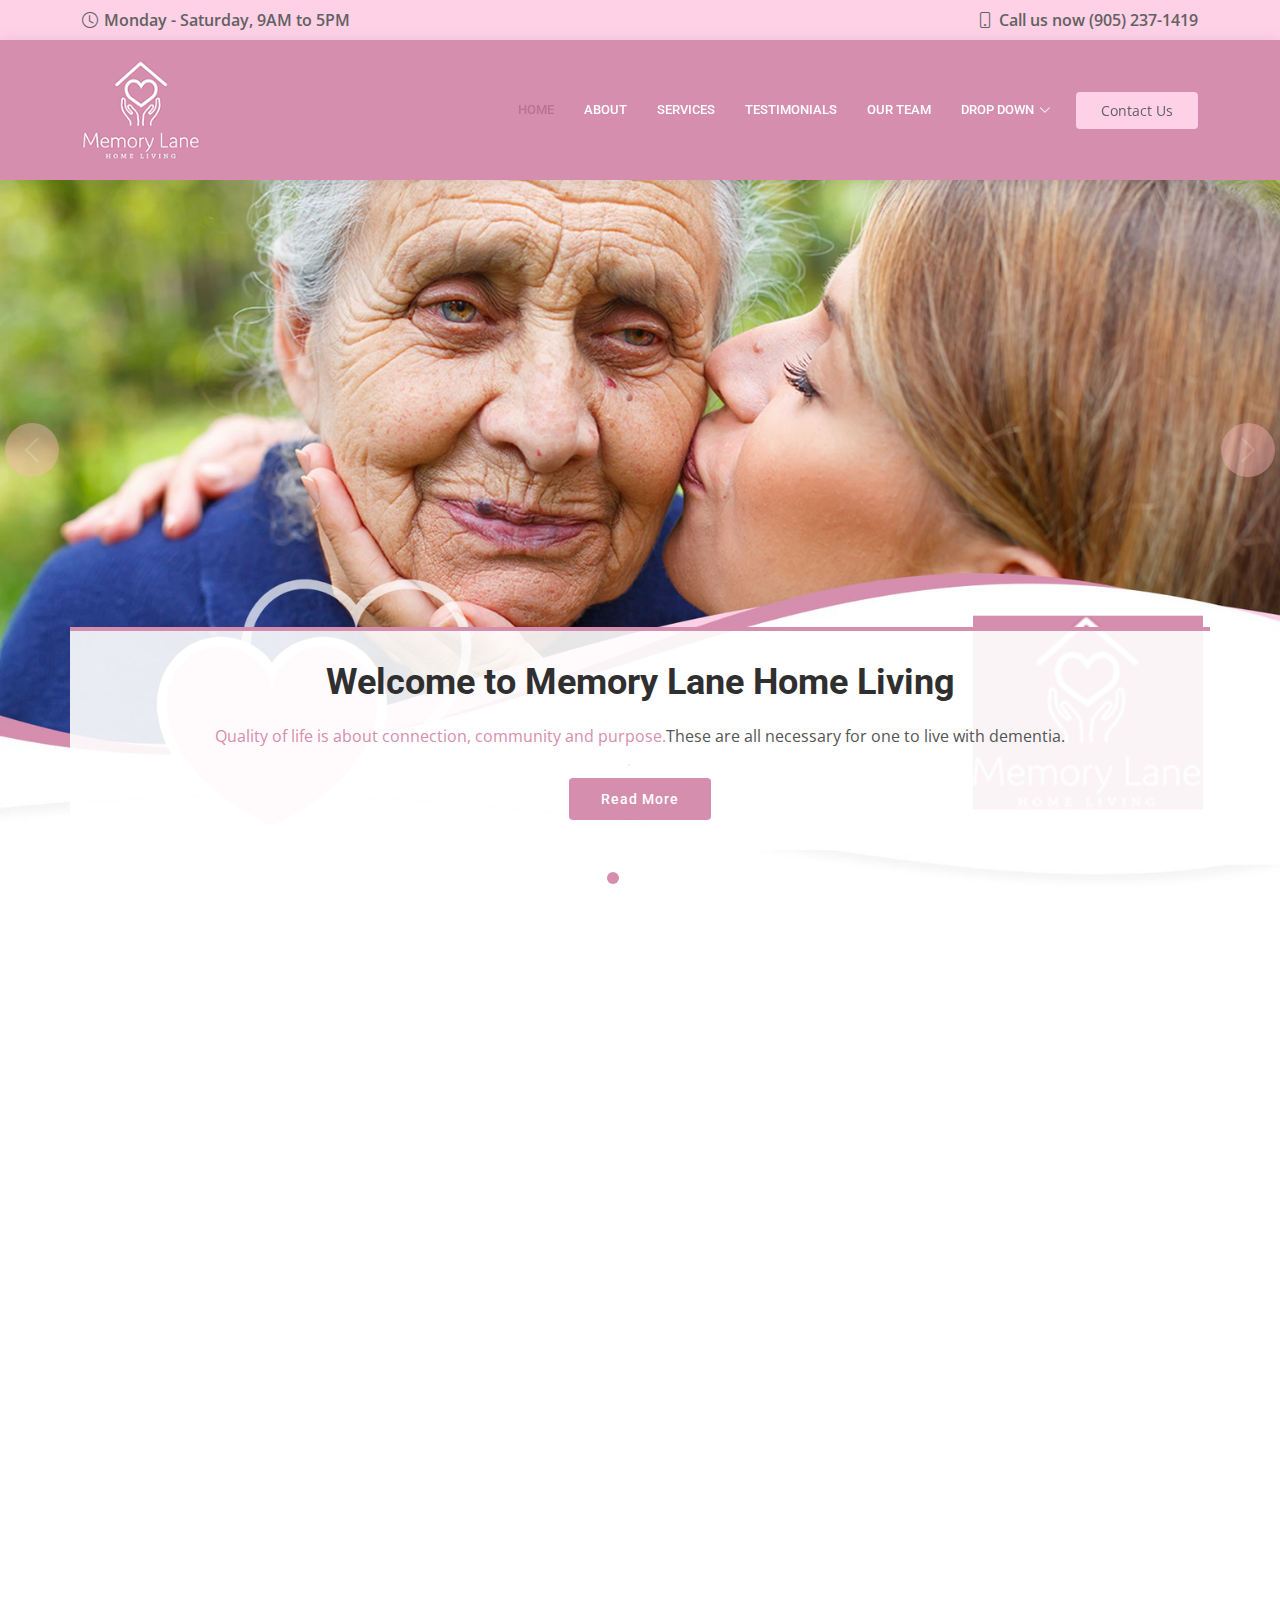
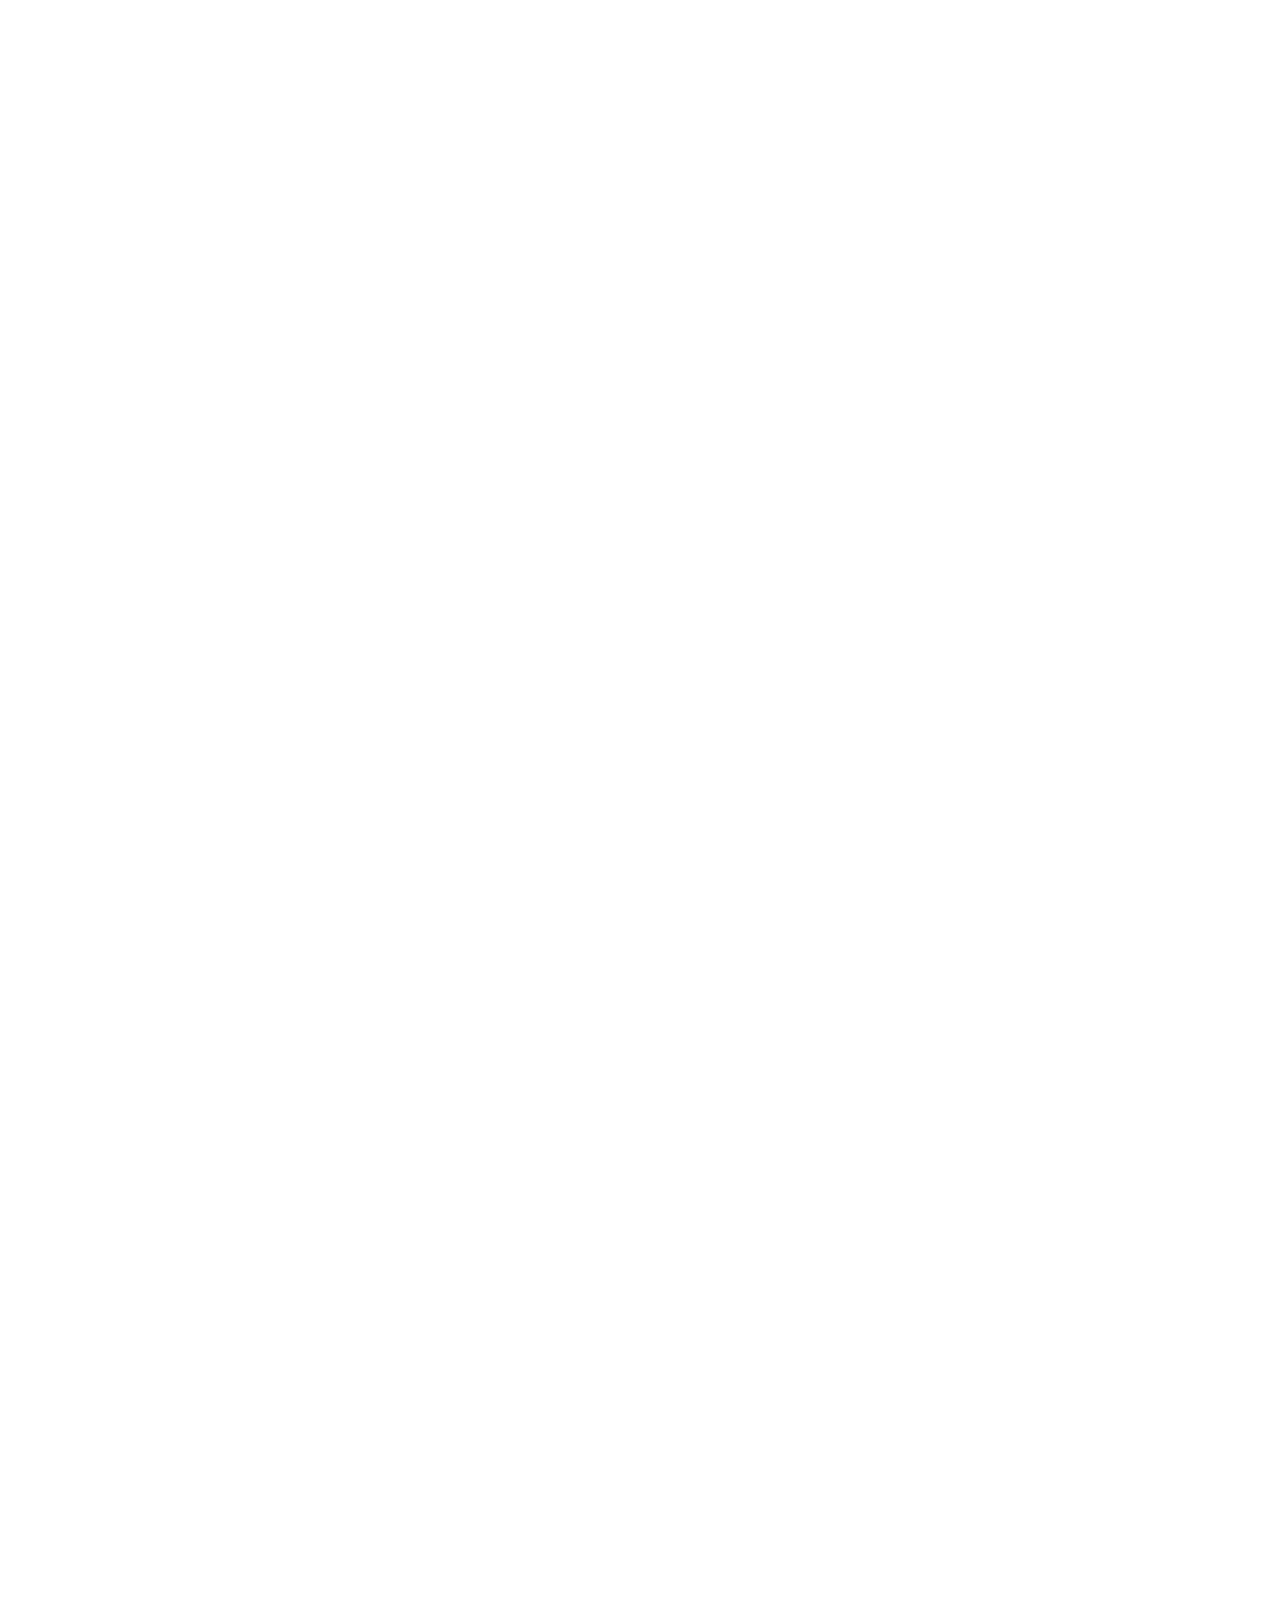
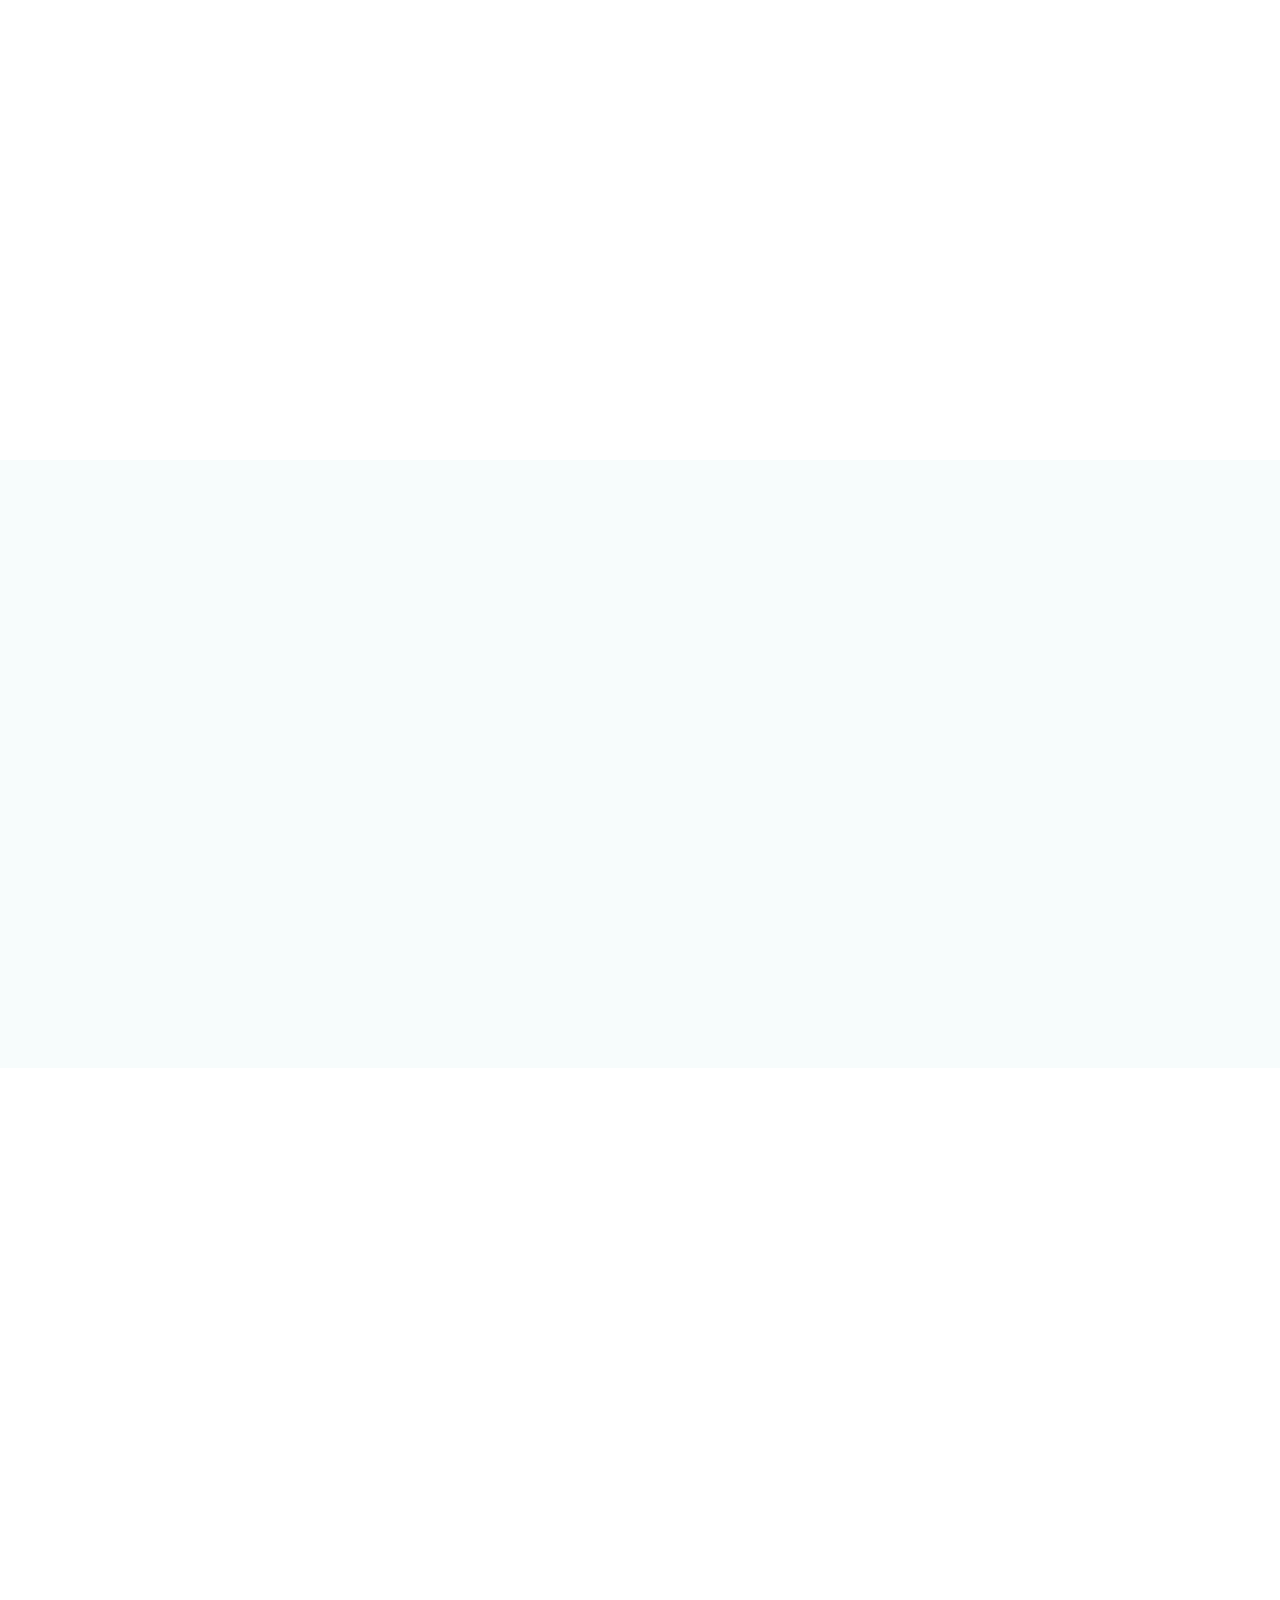
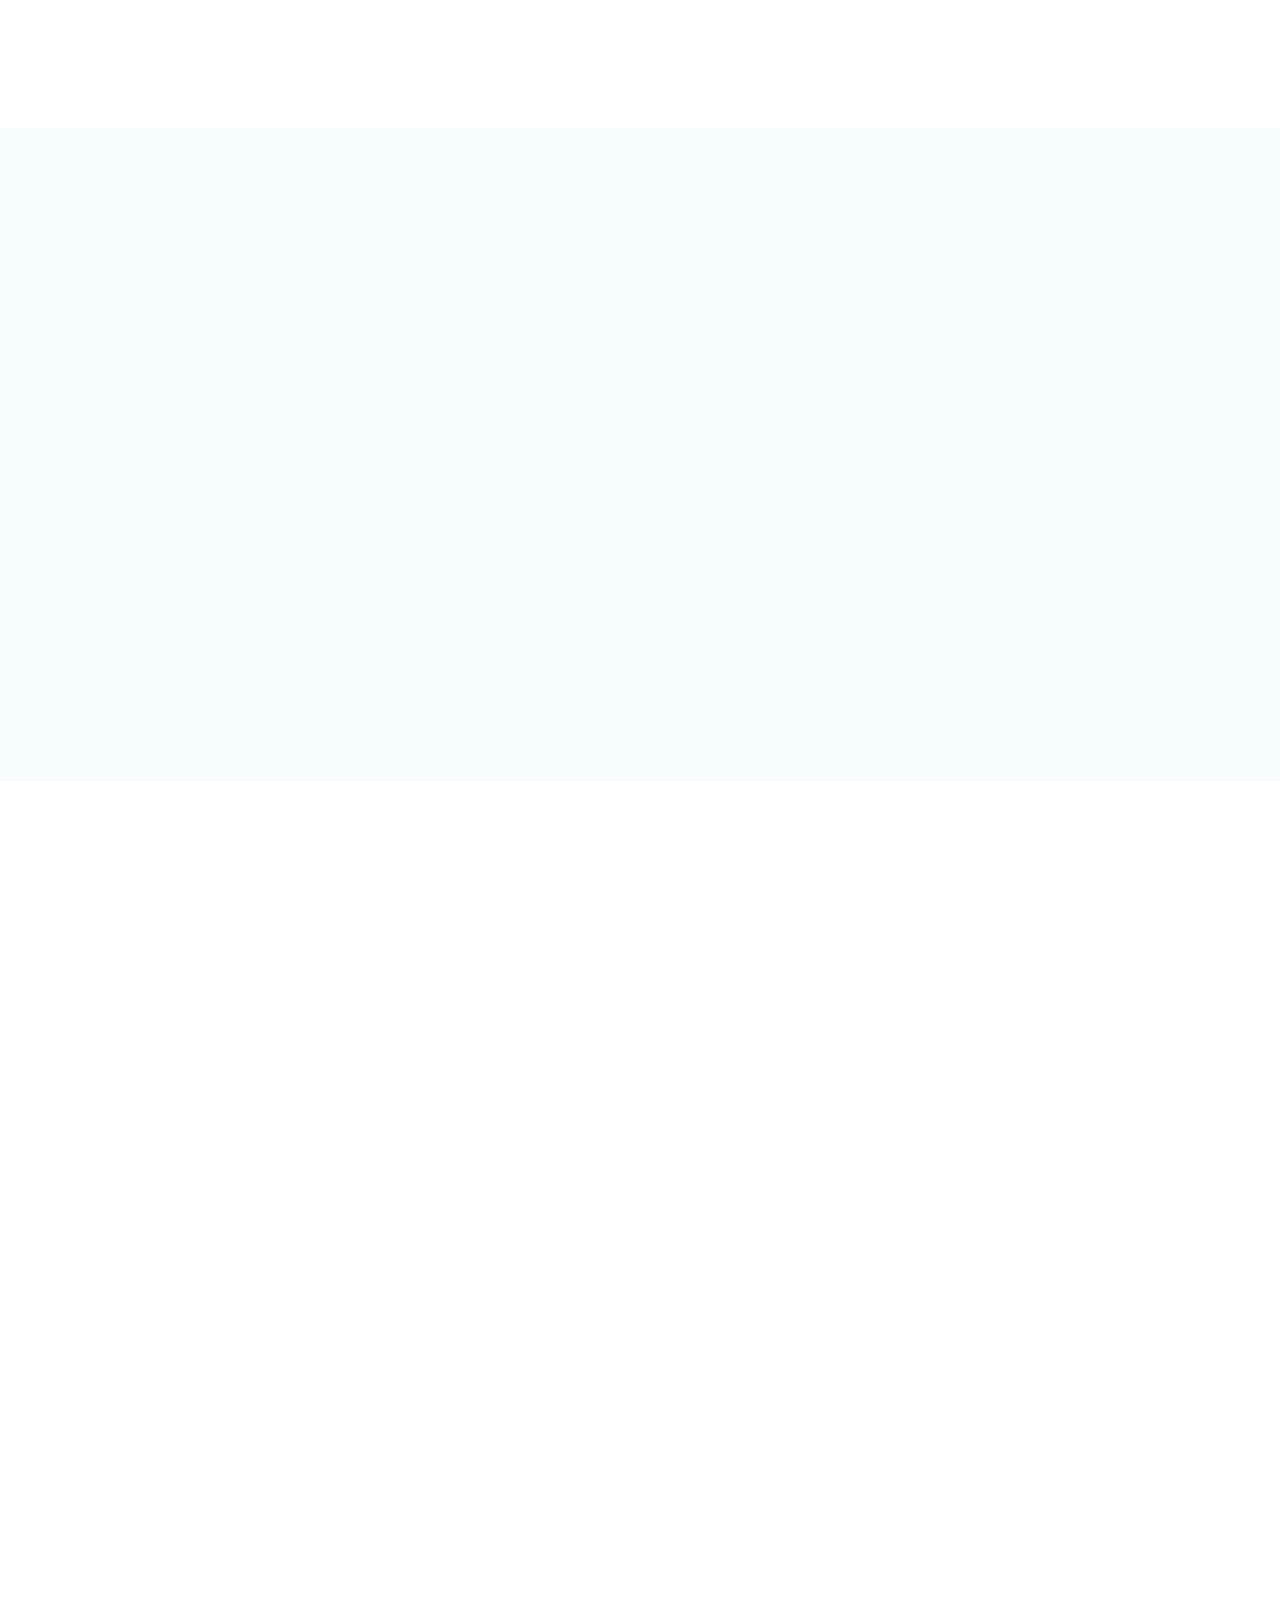
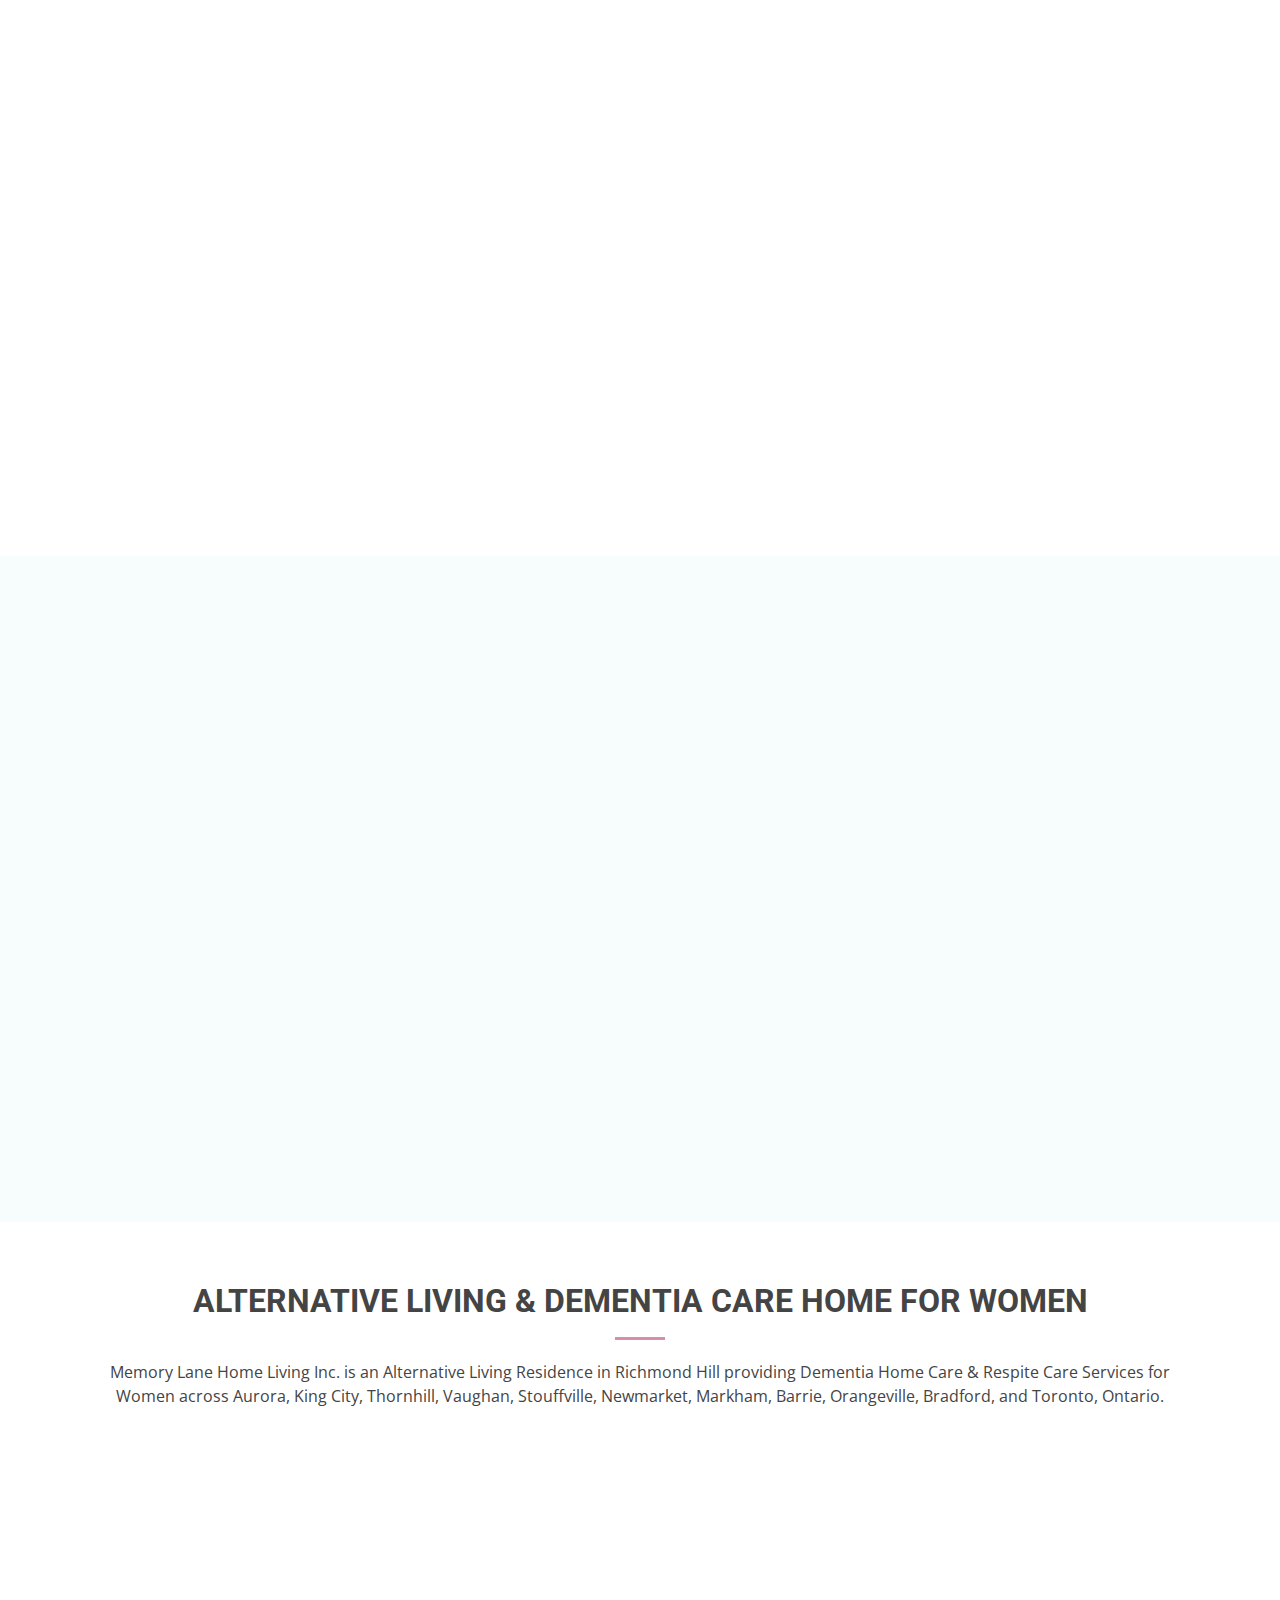
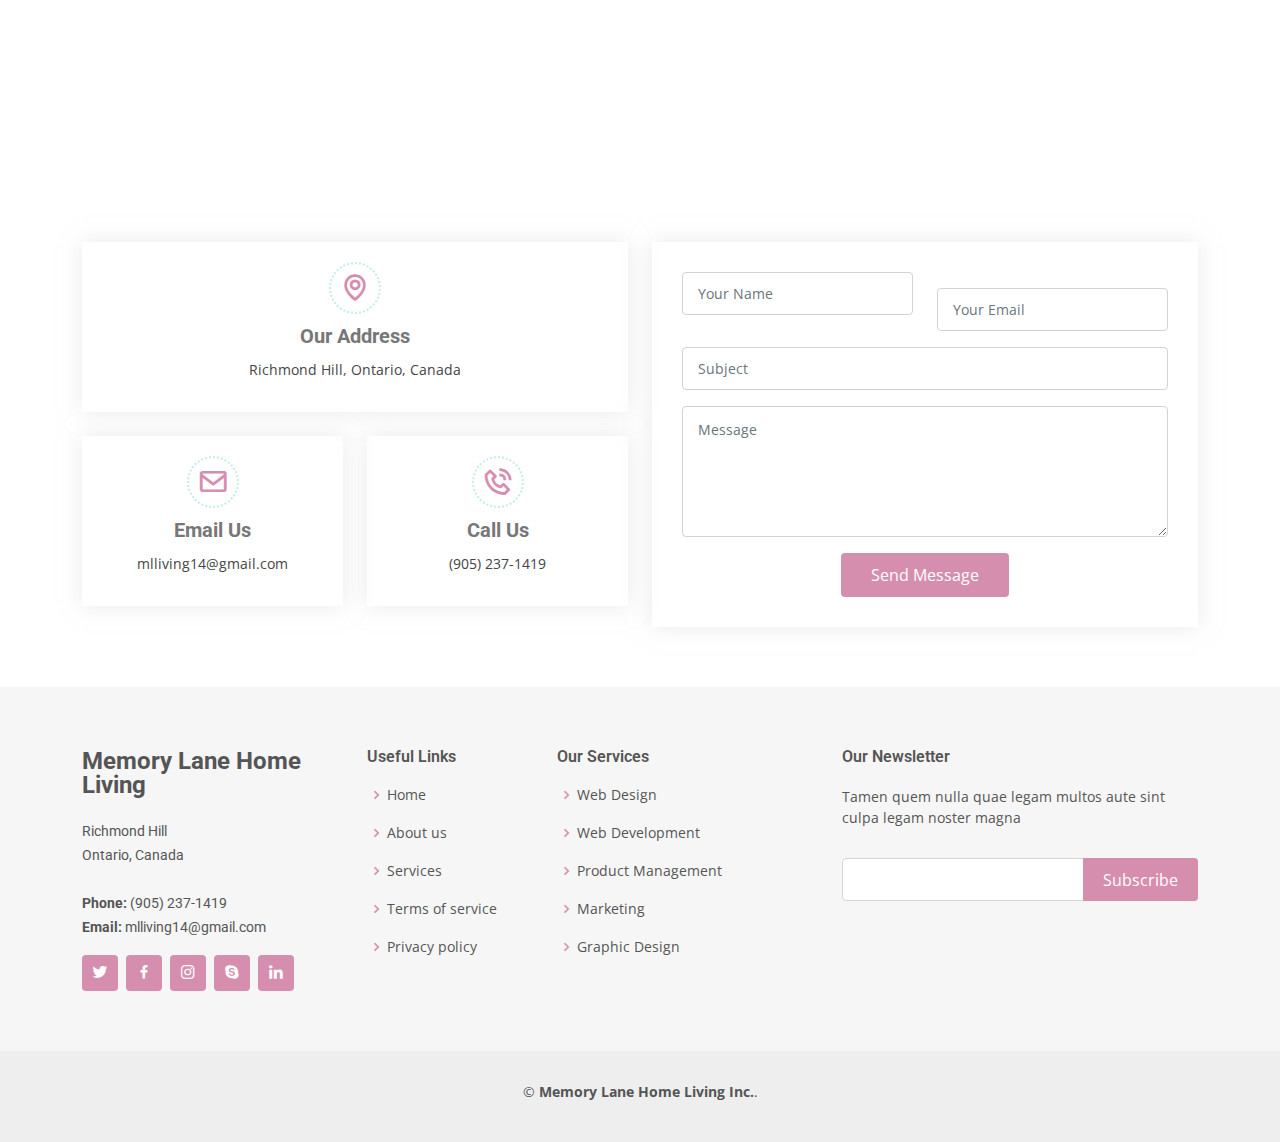
==== index.html @ 350be443 "first commit" ====
<!DOCTYPE html>
<html lang="en">

<head>
  <meta charset="utf-8">
  <meta content="width=device-width, initial-scale=1.0" name="viewport">

  <title>Memory Lane Home Living Inc. | Dementia Care Home Richmond Hill ON</title>
  <meta content="" name="description">
  <meta content="" name="keywords">

  <!-- Favicons -->
  <link href="assets/img/favicon.png" rel="icon">
  <link href="assets/img/apple-touch-icon.png" rel="apple-touch-icon">

  <!-- Google Fonts -->
  <link href="https://fonts.googleapis.com/css?family=Open+Sans:300,300i,400,400i,600,600i,700,700i|Roboto:300,300i,400,400i,500,500i,600,600i,700,700i|Poppins:300,300i,400,400i,500,500i,600,600i,700,700i" rel="stylesheet">

  <!-- Vendor CSS Files -->
  <link href="assets/vendor/fontawesome-free/css/all.min.css" rel="stylesheet">
  <link href="assets/vendor/animate.css/animate.min.css" rel="stylesheet">
  <link href="assets/vendor/aos/aos.css" rel="stylesheet">
  <link href="assets/vendor/bootstrap/css/bootstrap.min.css" rel="stylesheet">
  <link href="assets/vendor/bootstrap-icons/bootstrap-icons.css" rel="stylesheet">
  <link href="assets/vendor/boxicons/css/boxicons.min.css" rel="stylesheet">
  <link href="assets/vendor/glightbox/css/glightbox.min.css" rel="stylesheet">
  <link href="assets/vendor/swiper/swiper-bundle.min.css" rel="stylesheet">

  <!-- Template Main CSS File -->
  <link href="assets/css/style.css" rel="stylesheet">

</head>

<body>

  <!-- ======= Top Bar ======= -->
  <div id="topbar" class="d-flex align-items-center fixed-top">
    <div class="container d-flex align-items-center justify-content-center justify-content-md-between">
      <div class="align-items-center d-none d-md-flex">
        <i class="bi bi-clock"></i> Monday - Saturday, 9AM to 5PM
      </div>
      <div class="d-flex align-items-center">
        <i class="bi bi-phone"></i> Call us now (905) 237-1419
      </div>
    </div>
  </div>

  <!-- ======= Header ======= -->
  <header id="header" class="fixed-top">
    <div class="container d-flex align-items-center">

      <a href="index.html" class="logo me-auto"><img src="assets/img/logo.png" alt=""></a>
      <!-- Uncomment below if you prefer to use an image logo -->
      <!-- <h1 class="logo me-auto"><a href="index.html">Medicio</a></h1> -->

      <nav id="navbar" class="navbar order-last order-lg-0">
        <ul>
          <li><a class="nav-link scrollto " href="#hero">Home</a></li>
          <li><a class="nav-link scrollto" href="#about">About</a></li>
          <li><a class="nav-link scrollto" href="#services">Services</a></li>
          <li><a class="nav-link scrollto" href="#testimonials">Testimonials</a></li>
          <li><a class="nav-link scrollto" href="#team">Our Team</a></li>
          <li class="dropdown"><a href="#"><span>Drop Down</span> <i class="bi bi-chevron-down"></i></a>
            <ul>
              <li><a href="#">Drop Down 1</a></li>
              <li class="dropdown"><a href="#"><span>Deep Drop Down</span> <i class="bi bi-chevron-right"></i></a>
                <ul>
                  <li><a href="#">Deep Drop Down 1</a></li>
                  <li><a href="#">Deep Drop Down 2</a></li>
                  <li><a href="#">Deep Drop Down 3</a></li>
                  <li><a href="#">Deep Drop Down 4</a></li>
                  <li><a href="#">Deep Drop Down 5</a></li>
                </ul>
              </li>
              <li><a href="#">Drop Down 2</a></li>
              <li><a href="#">Drop Down 3</a></li>
              <li><a href="#">Drop Down 4</a></li>
            </ul>
          </li>
          <!-- <li><a class="nav-link scrollto" href="#contact">Contact</a></li> -->
        </ul>
        <i class="bi bi-list mobile-nav-toggle"></i>
      </nav><!-- .navbar -->

      <a href="#appointment" class="appointment-btn scrollto"><span class="d-none d-md-inline">Contact</span> Us</a>

    </div>
  </header><!-- End Header -->

  <!-- ======= Hero Section ======= -->
  <section id="hero">
    <div id="heroCarousel" data-bs-interval="5000" class="carousel slide carousel-fade" data-bs-ride="carousel">

      <ol class="carousel-indicators" id="hero-carousel-indicators"></ol>

      <div class="carousel-inner" role="listbox">

        <!-- Slide 1 -->
        <div class="carousel-item active" style="background-image: url(assets/img/slide/slide-1.jpg)">
          <div class="container">
            <h2>Welcome to <span>Memory Lane Home Living</span></h2>
            <p><span style="color: #d68eae">Quality of life is about connection, community and purpose.</span>These are all necessary for one to live with dementia.</p>
            <a href="#about" class="btn-get-started scrollto">Read More</a>
          </div>
        </div>

        <!-- Slide 2 -->
        <div class="carousel-item" style="background-image: url(assets/img/slide/slide-2.jpg)">
          <div class="container">
            <h2>Living With Us</h2>
            <p>Memory Lane Home Living Inc. offers a unique home-like environment to individuals experiencing memory loss or other symptoms related to dementia. Co-residing in a cozy house located in downtown Richmond Hill, residents share in everyday activities and social supports. We normalize dementia throug our regular outings in the community.</p>
            <a href="#about" class="btn-get-started scrollto">Read More</a>
          </div>
        </div>

        <!-- Slide 3 -->
        <div class="carousel-item" style="background-image: url(assets/img/slide/slide-3.jpg)">
          <div class="container">
            <h2>Day Program</h2>
            <p>We offer a half day program at our house in York Region, for women who want to engage with other women in need of Memory Care. Join our <span style="font-style: italic">Community Connection</span> program for social activities, lunch and more. This is a <span style="font-weight: bold">cost-effective</span> alternative to home care; as one of our clients shared, "I leave here feeling uplifted from there afternoon I spend with others."</p>
            <a href="#about" class="btn-get-started scrollto">Read More</a>
          </div>
        </div>

        <!-- Slide 4 -->
        <div class="carousel-item" style="background-image: url(assets/img/slide/slide-4.jpg)">
          <div class="container">
            <h2>Overnight Respite Care</h2>
            <p>We offer overnight respite care for our day program clients, if needed. The connection we have with those who attend our program allows for a comfortable and seamless transition for an overnight or short term stay. Families and care partners find comfor in this familiar, safe and <span style="font-weight: bold">cost-effective</span> alternative.</p>
            <a href="#about" class="btn-get-started scrollto">Read More</a>
          </div>
        </div>

      </div>

      <a class="carousel-control-prev" href="#heroCarousel" role="button" data-bs-slide="prev">
        <span class="carousel-control-prev-icon bi bi-chevron-left" aria-hidden="true"></span>
      </a>

      <a class="carousel-control-next" href="#heroCarousel" role="button" data-bs-slide="next">
        <span class="carousel-control-next-icon bi bi-chevron-right" aria-hidden="true"></span>
      </a>

    </div>
  </section><!-- End Hero -->

  <main id="main">

    <!-- ======= Featured Services Section ======= -->
    <section id="featured-services" class="featured-services">
      <div class="container" data-aos="fade-up">

        <div class="row">
          <div class="col-md-6 col-lg-3 d-flex align-items-stretch mb-5 mb-lg-0">
            <div class="icon-box" data-aos="fade-up" data-aos-delay="100">
              <div class="icon"><i class="fas fa-heartbeat"></i></div>
              <h4 class="title"><a href="">Lorem Ipsum</a></h4>
              <p class="description">Voluptatum deleniti atque corrupti quos dolores et quas molestias excepturi</p>
            </div>
          </div>

          <div class="col-md-6 col-lg-3 d-flex align-items-stretch mb-5 mb-lg-0">
            <div class="icon-box" data-aos="fade-up" data-aos-delay="200">
              <div class="icon"><i class="fas fa-pills"></i></div>
              <h4 class="title"><a href="">Sed ut perspiciatis</a></h4>
              <p class="description">Duis aute irure dolor in reprehenderit in voluptate velit esse cillum dolore</p>
            </div>
          </div>

          <div class="col-md-6 col-lg-3 d-flex align-items-stretch mb-5 mb-lg-0">
            <div class="icon-box" data-aos="fade-up" data-aos-delay="300">
              <div class="icon"><i class="fas fa-thermometer"></i></div>
              <h4 class="title"><a href="">Magni Dolores</a></h4>
              <p class="description">Excepteur sint occaecat cupidatat non proident, sunt in culpa qui officia</p>
            </div>
          </div>

          <div class="col-md-6 col-lg-3 d-flex align-items-stretch mb-5 mb-lg-0">
            <div class="icon-box" data-aos="fade-up" data-aos-delay="400">
              <div class="icon"><i class="fas fa-dna"></i></div>
              <h4 class="title"><a href="">Nemo Enim</a></h4>
              <p class="description">At vero eos et accusamus et iusto odio dignissimos ducimus qui blanditiis</p>
            </div>
          </div>

        </div>

      </div>
    </section><!-- End Featured Services Section -->

    <!-- ======= Cta Section ======= -->
    <!-- <section id="cta" class="cta">
      <div class="container" data-aos="zoom-in">

        <div class="text-center">
          <h3>In an emergency? Need help now?</h3>
          <p> Duis aute irure dolor in reprehenderit in voluptate velit esse cillum dolore eu fugiat nulla pariatur. Excepteur sint occaecat cupidatat non proident, sunt in culpa qui officia deserunt mollit anim id est laborum.</p>
          <a class="cta-btn scrollto" href="#appointment">Contact Us</a>
        </div>

      </div>
    </section> -->
    <!-- End Cta Section -->

    <!-- ======= About Us Section ======= -->
    <section id="about" class="about">
      <div class="container" data-aos="fade-up">

        <div class="section-title">
          <h2>About Us</h2>
          <p>Magnam dolores commodi suscipit. Necessitatibus eius consequatur ex aliquid fuga eum quidem. Sit sint consectetur velit. Quisquam quos quisquam cupiditate. Et nemo qui impedit suscipit alias ea. Quia fugiat sit in iste officiis commodi quidem hic quas.</p>
        </div>

        <div class="row">
          <div class="col-lg-6" data-aos="fade-right">
            <img src="assets/img/about.jpg" class="img-fluid" alt="">
          </div>
          <div class="col-lg-6 pt-4 pt-lg-0 content" data-aos="fade-left">
            <h3>Voluptatem dignissimos provident quasi corporis voluptates sit assumenda.</h3>
            <p class="fst-italic">
              Lorem ipsum dolor sit amet, consectetur adipiscing elit, sed do eiusmod tempor incididunt ut labore et dolore
              magna aliqua.
            </p>
            <ul>
              <li><i class="bi bi-check-circle"></i> Ullamco laboris nisi ut aliquip ex ea commodo consequat.</li>
              <li><i class="bi bi-check-circle"></i> Duis aute irure dolor in reprehenderit in voluptate velit.</li>
              <li><i class="bi bi-check-circle"></i> Ullamco laboris nisi ut aliquip ex ea commodo consequat. Duis aute irure dolor in reprehenderit in voluptate trideta storacalaperda mastiro dolore eu fugiat nulla pariatur.</li>
            </ul>
            <p>
              Ullamco laboris nisi ut aliquip ex ea commodo consequat. Duis aute irure dolor in reprehenderit in voluptate
              velit esse cillum dolore eu fugiat nulla pariatur. Excepteur sint occaecat cupidatat non proident, sunt in
              culpa qui officia deserunt mollit anim id est laborum
            </p>
          </div>
        </div>

      </div>
    </section><!-- End About Us Section -->

    <!-- ======= Counts Section ======= -->
    <section id="counts" class="counts">
      <div class="container" data-aos="fade-up">

        <div class="row no-gutters">

          <div class="col-lg-3 col-md-6 d-md-flex align-items-md-stretch">
            <div class="count-box">
              <i class="fas fa-user-md"></i>
              <span data-purecounter-start="0" data-purecounter-end="85" data-purecounter-duration="1" class="purecounter"></span>

              <p><strong>Our team</strong> consequuntur quae qui deca rode</p>
              <a href="#">Find out more &raquo;</a>
            </div>
          </div>

          <div class="col-lg-3 col-md-6 d-md-flex align-items-md-stretch">
            <div class="count-box">
              <i class="far fa-hospital"></i>
              <span data-purecounter-start="0" data-purecounter-end="26" data-purecounter-duration="1" class="purecounter"></span>
              <p><strong>Departments</strong> adipisci atque cum quia aut numquam delectus</p>
              <a href="#">Find out more &raquo;</a>
            </div>
          </div>

          <div class="col-lg-3 col-md-6 d-md-flex align-items-md-stretch">
            <div class="count-box">
              <i class="fas fa-flask"></i>
              <span data-purecounter-start="0" data-purecounter-end="14" data-purecounter-duration="1" class="purecounter"></span>
              <p><strong>Research Lab</strong> aut commodi quaerat. Aliquam ratione</p>
              <a href="#">Find out more &raquo;</a>
            </div>
          </div>

          <div class="col-lg-3 col-md-6 d-md-flex align-items-md-stretch">
            <div class="count-box">
              <i class="fas fa-award"></i>
              <span data-purecounter-start="0" data-purecounter-end="150" data-purecounter-duration="1" class="purecounter"></span>
              <p><strong>Awards</strong> rerum asperiores dolor molestiae doloribu</p>
              <a href="#">Find out more &raquo;</a>
            </div>
          </div>

        </div>

      </div>
    </section><!-- End Counts Section -->

    <!-- ======= Features Section ======= -->
    <section id="features" class="features">
      <div class="container" data-aos="fade-up">

        <div class="row">
          <div class="col-lg-6 order-2 order-lg-1" data-aos="fade-right">
            <div class="icon-box mt-5 mt-lg-0">
              <i class="bx bx-receipt"></i>
              <h4>Est labore ad</h4>
              <p>Consequuntur sunt aut quasi enim aliquam quae harum pariatur laboris nisi ut aliquip</p>
            </div>
            <div class="icon-box mt-5">
              <i class="bx bx-cube-alt"></i>
              <h4>Harum esse qui</h4>
              <p>Excepteur sint occaecat cupidatat non proident, sunt in culpa qui officia deserunt</p>
            </div>
            <div class="icon-box mt-5">
              <i class="bx bx-images"></i>
              <h4>Aut occaecati</h4>
              <p>Aut suscipit aut cum nemo deleniti aut omnis. Doloribus ut maiores omnis facere</p>
            </div>
            <div class="icon-box mt-5">
              <i class="bx bx-shield"></i>
              <h4>Beatae veritatis</h4>
              <p>Expedita veritatis consequuntur nihil tempore laudantium vitae denat pacta</p>
            </div>
          </div>
          <div class="image col-lg-6 order-1 order-lg-2" style='background-image: url("assets/img/features.jpg");' data-aos="zoom-in"></div>
        </div>

      </div>
    </section><!-- End Features Section -->

    <!-- ======= Services Section ======= -->
    <section id="services" class="services services">
      <div class="container" data-aos="fade-up">

        <div class="section-title">
          <h2>Services</h2>
          <p>Magnam dolores commodi suscipit. Necessitatibus eius consequatur ex aliquid fuga eum quidem. Sit sint consectetur velit. Quisquam quos quisquam cupiditate. Et nemo qui impedit suscipit alias ea. Quia fugiat sit in iste officiis commodi quidem hic quas.</p>
        </div>

        <div class="row">
          <div class="col-lg-4 col-md-6 icon-box" data-aos="zoom-in" data-aos-delay="100">
            <div class="icon"><i class="fas fa-heartbeat"></i></div>
            <h4 class="title"><a href="">Lorem Ipsum</a></h4>
            <p class="description">Voluptatum deleniti atque corrupti quos dolores et quas molestias excepturi sint occaecati cupiditate non provident</p>
          </div>
          <div class="col-lg-4 col-md-6 icon-box" data-aos="zoom-in" data-aos-delay="200">
            <div class="icon"><i class="fas fa-pills"></i></div>
            <h4 class="title"><a href="">Dolor Sitema</a></h4>
            <p class="description">Minim veniam, quis nostrud exercitation ullamco laboris nisi ut aliquip ex ea commodo consequat tarad limino ata</p>
          </div>
          <div class="col-lg-4 col-md-6 icon-box" data-aos="zoom-in" data-aos-delay="300">
            <div class="icon"><i class="fas fa-hospital-user"></i></div>
            <h4 class="title"><a href="">Sed ut perspiciatis</a></h4>
            <p class="description">Duis aute irure dolor in reprehenderit in voluptate velit esse cillum dolore eu fugiat nulla pariatur</p>
          </div>
          <div class="col-lg-4 col-md-6 icon-box" data-aos="zoom-in" data-aos-delay="100">
            <div class="icon"><i class="fas fa-dna"></i></div>
            <h4 class="title"><a href="">Magni Dolores</a></h4>
            <p class="description">Excepteur sint occaecat cupidatat non proident, sunt in culpa qui officia deserunt mollit anim id est laborum</p>
          </div>
          <div class="col-lg-4 col-md-6 icon-box" data-aos="zoom-in" data-aos-delay="200">
            <div class="icon"><i class="fas fa-wheelchair"></i></div>
            <h4 class="title"><a href="">Nemo Enim</a></h4>
            <p class="description">At vero eos et accusamus et iusto odio dignissimos ducimus qui blanditiis praesentium voluptatum deleniti atque</p>
          </div>
          <div class="col-lg-4 col-md-6 icon-box" data-aos="zoom-in" data-aos-delay="300">
            <div class="icon"><i class="fas fa-notes-medical"></i></div>
            <h4 class="title"><a href="">Eiusmod Tempor</a></h4>
            <p class="description">Et harum quidem rerum facilis est et expedita distinctio. Nam libero tempore, cum soluta nobis est eligendi</p>
          </div>
        </div>

      </div>
    </section><!-- End Services Section -->

    <!-- ======= Appointment Section ======= -->
    <section id="appointment" class="appointment section-bg">
      <div class="container" data-aos="fade-up">

        <div class="section-title">
          <h2>Contact Us</h2>
          <p>Magnam dolores commodi suscipit. Necessitatibus eius consequatur ex aliquid fuga eum quidem. Sit sint consectetur velit. Quisquam quos quisquam cupiditate. Et nemo qui impedit suscipit alias ea. Quia fugiat sit in iste officiis commodi quidem hic quas.</p>
        </div>

        <form action="forms/appointment.php" method="post" role="form" class="php-email-form" data-aos="fade-up" data-aos-delay="100">
          <div class="row">
            <div class="col-md-4 form-group">
              <input type="text" name="name" class="form-control" id="name" placeholder="Your Name" required>
            </div>
            <div class="col-md-4 form-group mt-3 mt-md-0">
              <input type="email" class="form-control" name="email" id="email" placeholder="Your Email" required>
            </div>
            <div class="col-md-4 form-group mt-3 mt-md-0">
              <input type="tel" class="form-control" name="phone" id="phone" placeholder="Your Phone" required>
            </div>
          </div>
          <div class="row">
            <div class="col-md-4 form-group mt-3">
              <input type="datetime" name="date" class="form-control datepicker" id="date" placeholder="Appointment Date" required>
            </div>
            <div class="col-md-4 form-group mt-3">
              <select name="department" id="department" class="form-select">
                <option value="">Select Department</option>
                <option value="Department 1">Department 1</option>
                <option value="Department 2">Department 2</option>
                <option value="Department 3">Department 3</option>
              </select>
            </div>
            <div class="col-md-4 form-group mt-3">
              <select name="doctor" id="doctor" class="form-select">
                <option value="">Select Doctor</option>
                <option value="Doctor 1">Doctor 1</option>
                <option value="Doctor 2">Doctor 2</option>
                <option value="Doctor 3">Doctor 3</option>
              </select>
            </div>
          </div>

          <div class="form-group mt-3">
            <textarea class="form-control" name="message" rows="5" placeholder="Message (Optional)"></textarea>
          </div>
          <div class="my-3">
            <div class="loading">Loading</div>
            <div class="error-message"></div>
            <div class="sent-message">Your appointment request has been sent successfully. Thank you!</div>
          </div>
          <div class="text-center"><button type="submit">Contact Us</button></div>
        </form>

      </div>
    </section><!-- End Appointment Section -->

    <!-- ======= Departments Section ======= -->
    <!-- <section id="departments" class="departments">
      <div class="container" data-aos="fade-up">

        <div class="section-title">
          <h2>Departments</h2>
          <p>Magnam dolores commodi suscipit. Necessitatibus eius consequatur ex aliquid fuga eum quidem. Sit sint consectetur velit. Quisquam quos quisquam cupiditate. Et nemo qui impedit suscipit alias ea. Quia fugiat sit in iste officiis commodi quidem hic quas.</p>
        </div>

        <div class="row" data-aos="fade-up" data-aos-delay="100">
          <div class="col-lg-4 mb-5 mb-lg-0">
            <ul class="nav nav-tabs flex-column">
              <li class="nav-item">
                <a class="nav-link active show" data-bs-toggle="tab" data-bs-target="#tab-1">
                  <h4>Cardiology</h4>
                  <p>Quis excepturi porro totam sint earum quo nulla perspiciatis eius.</p>
                </a>
              </li>
              <li class="nav-item mt-2">
                <a class="nav-link" data-bs-toggle="tab" data-bs-target="#tab-2">
                  <h4>Neurology</h4>
                  <p>Voluptas vel esse repudiandae quo excepturi.</p>
                </a>
              </li>
              <li class="nav-item mt-2">
                <a class="nav-link" data-bs-toggle="tab" data-bs-target="#tab-3">
                  <h4>Hepatology</h4>
                  <p>Velit veniam ipsa sit nihil blanditiis mollitia natus.</p>
                </a>
              </li>
              <li class="nav-item mt-2">
                <a class="nav-link" data-bs-toggle="tab" data-bs-target="#tab-4">
                  <h4>Pediatrics</h4>
                  <p>Ratione hic sapiente nostrum doloremque illum nulla praesentium id</p>
                </a>
              </li>
            </ul>
          </div>
          <div class="col-lg-8">
            <div class="tab-content">
              <div class="tab-pane active show" id="tab-1">
                <h3>Cardiology</h3>
                <p class="fst-italic">Qui laudantium consequatur laborum sit qui ad sapiente dila parde sonata raqer a videna mareta paulona marka</p>
                <img src="assets/img/departments-1.jpg" alt="" class="img-fluid">
                <p>Et nobis maiores eius. Voluptatibus ut enim blanditiis atque harum sint. Laborum eos ipsum ipsa odit magni. Incidunt hic ut molestiae aut qui. Est repellat minima eveniet eius et quis magni nihil. Consequatur dolorem quaerat quos qui similique accusamus nostrum rem vero</p>
              </div>
              <div class="tab-pane" id="tab-2">
                <h3>Neurology</h3>
                <p class="fst-italic">Qui laudantium consequatur laborum sit qui ad sapiente dila parde sonata raqer a videna mareta paulona marka</p>
                <img src="assets/img/departments-2.jpg" alt="" class="img-fluid">
                <p>Et nobis maiores eius. Voluptatibus ut enim blanditiis atque harum sint. Laborum eos ipsum ipsa odit magni. Incidunt hic ut molestiae aut qui. Est repellat minima eveniet eius et quis magni nihil. Consequatur dolorem quaerat quos qui similique accusamus nostrum rem vero</p>
              </div>
              <div class="tab-pane" id="tab-3">
                <h3>Hepatology</h3>
                <p class="fst-italic">Qui laudantium consequatur laborum sit qui ad sapiente dila parde sonata raqer a videna mareta paulona marka</p>
                <img src="assets/img/departments-3.jpg" alt="" class="img-fluid">
                <p>Et nobis maiores eius. Voluptatibus ut enim blanditiis atque harum sint. Laborum eos ipsum ipsa odit magni. Incidunt hic ut molestiae aut qui. Est repellat minima eveniet eius et quis magni nihil. Consequatur dolorem quaerat quos qui similique accusamus nostrum rem vero</p>
              </div>
              <div class="tab-pane" id="tab-4">
                <h3>Pediatrics</h3>
                <p class="fst-italic">Qui laudantium consequatur laborum sit qui ad sapiente dila parde sonata raqer a videna mareta paulona marka</p>
                <img src="assets/img/departments-4.jpg" alt="" class="img-fluid">
                <p>Et nobis maiores eius. Voluptatibus ut enim blanditiis atque harum sint. Laborum eos ipsum ipsa odit magni. Incidunt hic ut molestiae aut qui. Est repellat minima eveniet eius et quis magni nihil. Consequatur dolorem quaerat quos qui similique accusamus nostrum rem vero</p>
              </div>
            </div>
          </div>
        </div>

      </div>
    </section> -->
    <!-- End Departments Section -->

    <!-- ======= Testimonials Section ======= -->
    <section id="testimonials" class="testimonials">
      <div class="container" data-aos="fade-up">

        <div class="section-title">
          <h2>Testimonials</h2>
          <p>Magnam dolores commodi suscipit. Necessitatibus eius consequatur ex aliquid fuga eum quidem. Sit sint consectetur velit. Quisquam quos quisquam cupiditate. Et nemo qui impedit suscipit alias ea. Quia fugiat sit in iste officiis commodi quidem hic quas.</p>
        </div>

        <div class="testimonials-slider swiper" data-aos="fade-up" data-aos-delay="100">
          <div class="swiper-wrapper">

            <div class="swiper-slide">
              <div class="testimonial-item">
                <p>
                  <i class="bx bxs-quote-alt-left quote-icon-left"></i>
                  Proin iaculis purus consequat sem cure digni ssim donec porttitora entum suscipit rhoncus. Accusantium quam, ultricies eget id, aliquam eget nibh et. Maecen aliquam, risus at semper.
                  <i class="bx bxs-quote-alt-right quote-icon-right"></i>
                </p>
                <img src="assets/img/testimonials/testimonials-1.jpg" class="testimonial-img" alt="">
                <h3>Saul Goodman</h3>
                <h4>Ceo &amp; Founder</h4>
              </div>
            </div><!-- End testimonial item -->

            <div class="swiper-slide">
              <div class="testimonial-item">
                <p>
                  <i class="bx bxs-quote-alt-left quote-icon-left"></i>
                  Export tempor illum tamen malis malis eram quae irure esse labore quem cillum quid cillum eram malis quorum velit fore eram velit sunt aliqua noster fugiat irure amet legam anim culpa.
                  <i class="bx bxs-quote-alt-right quote-icon-right"></i>
                </p>
                <img src="assets/img/testimonials/testimonials-2.jpg" class="testimonial-img" alt="">
                <h3>Sara Wilsson</h3>
                <h4>Designer</h4>
              </div>
            </div><!-- End testimonial item -->

            <div class="swiper-slide">
              <div class="testimonial-item">
                <p>
                  <i class="bx bxs-quote-alt-left quote-icon-left"></i>
                  Enim nisi quem export duis labore cillum quae magna enim sint quorum nulla quem veniam duis minim tempor labore quem eram duis noster aute amet eram fore quis sint minim.
                  <i class="bx bxs-quote-alt-right quote-icon-right"></i>
                </p>
                <img src="assets/img/testimonials/testimonials-3.jpg" class="testimonial-img" alt="">
                <h3>Jena Karlis</h3>
                <h4>Store Owner</h4>
              </div>
            </div><!-- End testimonial item -->

            <div class="swiper-slide">
              <div class="testimonial-item">
                <p>
                  <i class="bx bxs-quote-alt-left quote-icon-left"></i>
                  Fugiat enim eram quae cillum dolore dolor amet nulla culpa multos export minim fugiat minim velit minim dolor enim duis veniam ipsum anim magna sunt elit fore quem dolore labore illum veniam.
                  <i class="bx bxs-quote-alt-right quote-icon-right"></i>
                </p>
                <img src="assets/img/testimonials/testimonials-4.jpg" class="testimonial-img" alt="">
                <h3>Matt Brandon</h3>
                <h4>Freelancer</h4>
              </div>
            </div><!-- End testimonial item -->

            <div class="swiper-slide">
              <div class="testimonial-item">
                <p>
                  <i class="bx bxs-quote-alt-left quote-icon-left"></i>
                  Quis quorum aliqua sint quem legam fore sunt eram irure aliqua veniam tempor noster veniam enim culpa labore duis sunt culpa nulla illum cillum fugiat legam esse veniam culpa fore nisi cillum quid.
                  <i class="bx bxs-quote-alt-right quote-icon-right"></i>
                </p>
                <img src="assets/img/testimonials/testimonials-5.jpg" class="testimonial-img" alt="">
                <h3>John Larson</h3>
                <h4>Entrepreneur</h4>
              </div>
            </div><!-- End testimonial item -->

          </div>
          <div class="swiper-pagination"></div>
        </div>

      </div>
    </section><!-- End Testimonials Section -->

    <!-- ======= Doctors Section ======= -->
    <section id="team" class="doctors section-bg">
      <div class="container" data-aos="fade-up">

        <div class="section-title">
          <h2>Our Team</h2>
          <p>Magnam dolores commodi suscipit. Necessitatibus eius consequatur ex aliquid fuga eum quidem. Sit sint consectetur velit. Quisquam quos quisquam cupiditate. Et nemo qui impedit suscipit alias ea. Quia fugiat sit in iste officiis commodi quidem hic quas.</p>
        </div>

        <div class="row">

          <div class="col-lg-3 col-md-6 d-flex align-items-stretch">
            <div class="member" data-aos="fade-up" data-aos-delay="100">
              <div class="member-img">
                <img src="assets/img/doctors/doctors-1.jpg" class="img-fluid" alt="">
                <div class="social">
                  <a href=""><i class="bi bi-twitter"></i></a>
                  <a href=""><i class="bi bi-facebook"></i></a>
                  <a href=""><i class="bi bi-instagram"></i></a>
                  <a href=""><i class="bi bi-linkedin"></i></a>
                </div>
              </div>
              <div class="member-info">
                <h4>Walter White</h4>
                <span>Chief Medical Officer</span>
              </div>
            </div>
          </div>

          <div class="col-lg-3 col-md-6 d-flex align-items-stretch">
            <div class="member" data-aos="fade-up" data-aos-delay="200">
              <div class="member-img">
                <img src="assets/img/doctors/doctors-2.jpg" class="img-fluid" alt="">
                <div class="social">
                  <a href=""><i class="bi bi-twitter"></i></a>
                  <a href=""><i class="bi bi-facebook"></i></a>
                  <a href=""><i class="bi bi-instagram"></i></a>
                  <a href=""><i class="bi bi-linkedin"></i></a>
                </div>
              </div>
              <div class="member-info">
                <h4>Sarah Jhonson</h4>
                <span>Anesthesiologist</span>
              </div>
            </div>
          </div>

          <div class="col-lg-3 col-md-6 d-flex align-items-stretch">
            <div class="member" data-aos="fade-up" data-aos-delay="300">
              <div class="member-img">
                <img src="assets/img/doctors/doctors-3.jpg" class="img-fluid" alt="">
                <div class="social">
                  <a href=""><i class="bi bi-twitter"></i></a>
                  <a href=""><i class="bi bi-facebook"></i></a>
                  <a href=""><i class="bi bi-instagram"></i></a>
                  <a href=""><i class="bi bi-linkedin"></i></a>
                </div>
              </div>
              <div class="member-info">
                <h4>William Anderson</h4>
                <span>Cardiology</span>
              </div>
            </div>
          </div>

          <div class="col-lg-3 col-md-6 d-flex align-items-stretch">
            <div class="member" data-aos="fade-up" data-aos-delay="400">
              <div class="member-img">
                <img src="assets/img/doctors/doctors-4.jpg" class="img-fluid" alt="">
                <div class="social">
                  <a href=""><i class="bi bi-twitter"></i></a>
                  <a href=""><i class="bi bi-facebook"></i></a>
                  <a href=""><i class="bi bi-instagram"></i></a>
                  <a href=""><i class="bi bi-linkedin"></i></a>
                </div>
              </div>
              <div class="member-info">
                <h4>Amanda Jepson</h4>
                <span>Neurosurgeon</span>
              </div>
            </div>
          </div>

        </div>

      </div>
    </section><!-- End Doctors Section -->

    <!-- ======= Gallery Section ======= -->
    <section id="gallery" class="gallery">
      <div class="container" data-aos="fade-up">

        <div class="section-title">
          <h2>Gallery</h2>
          <p>Magnam dolores commodi suscipit. Necessitatibus eius consequatur ex aliquid fuga eum quidem. Sit sint consectetur velit. Quisquam quos quisquam cupiditate. Et nemo qui impedit suscipit alias ea. Quia fugiat sit in iste officiis commodi quidem hic quas.</p>
        </div>

        <div class="gallery-slider swiper">
          <div class="swiper-wrapper align-items-center">
            <div class="swiper-slide"><a class="gallery-lightbox" href="assets/img/gallery/gallery-1.jpg"><img src="assets/img/gallery/gallery-1.jpg" class="img-fluid" alt=""></a></div>
            <div class="swiper-slide"><a class="gallery-lightbox" href="assets/img/gallery/gallery-2.jpg"><img src="assets/img/gallery/gallery-2.jpg" class="img-fluid" alt=""></a></div>
            <div class="swiper-slide"><a class="gallery-lightbox" href="assets/img/gallery/gallery-3.jpg"><img src="assets/img/gallery/gallery-3.jpg" class="img-fluid" alt=""></a></div>
            <div class="swiper-slide"><a class="gallery-lightbox" href="assets/img/gallery/gallery-4.jpg"><img src="assets/img/gallery/gallery-4.jpg" class="img-fluid" alt=""></a></div>
            <div class="swiper-slide"><a class="gallery-lightbox" href="assets/img/gallery/gallery-5.jpg"><img src="assets/img/gallery/gallery-5.jpg" class="img-fluid" alt=""></a></div>
            <div class="swiper-slide"><a class="gallery-lightbox" href="assets/img/gallery/gallery-6.jpg"><img src="assets/img/gallery/gallery-6.jpg" class="img-fluid" alt=""></a></div>
            <div class="swiper-slide"><a class="gallery-lightbox" href="assets/img/gallery/gallery-7.jpg"><img src="assets/img/gallery/gallery-7.jpg" class="img-fluid" alt=""></a></div>
            <div class="swiper-slide"><a class="gallery-lightbox" href="assets/img/gallery/gallery-8.jpg"><img src="assets/img/gallery/gallery-8.jpg" class="img-fluid" alt=""></a></div>
          </div>
          <div class="swiper-pagination"></div>
        </div>

      </div>
    </section><!-- End Gallery Section -->

    <!-- ======= Pricing Section ======= -->
    <section id="pricing" class="pricing">
      <div class="container" data-aos="fade-up">

        <div class="section-title">
          <h2>Pricing</h2>
          <p>Magnam dolores commodi suscipit. Necessitatibus eius consequatur ex aliquid fuga eum quidem. Sit sint consectetur velit. Quisquam quos quisquam cupiditate. Et nemo qui impedit suscipit alias ea. Quia fugiat sit in iste officiis commodi quidem hic quas.</p>
        </div>

        <div class="row">

          <div class="col-lg-3 col-md-6">
            <div class="box" data-aos="fade-up" data-aos-delay="100">
              <h3>Free</h3>
              <h4><sup>$</sup>0<span> / month</span></h4>
              <ul>
                <li>Aida dere</li>
                <li>Nec feugiat nisl</li>
                <li>Nulla at volutpat dola</li>
                <li class="na">Pharetra massa</li>
                <li class="na">Massa ultricies mi</li>
              </ul>
              <div class="btn-wrap">
                <a href="#" class="btn-buy">Buy Now</a>
              </div>
            </div>
          </div>

          <div class="col-lg-3 col-md-6 mt-4 mt-md-0">
            <div class="box featured" data-aos="fade-up" data-aos-delay="200">
              <h3>Business</h3>
              <h4><sup>$</sup>19<span> / month</span></h4>
              <ul>
                <li>Aida dere</li>
                <li>Nec feugiat nisl</li>
                <li>Nulla at volutpat dola</li>
                <li>Pharetra massa</li>
                <li class="na">Massa ultricies mi</li>
              </ul>
              <div class="btn-wrap">
                <a href="#" class="btn-buy">Buy Now</a>
              </div>
            </div>
          </div>

          <div class="col-lg-3 col-md-6 mt-4 mt-lg-0">
            <div class="box" data-aos="fade-up" data-aos-delay="300">
              <h3>Developer</h3>
              <h4><sup>$</sup>29<span> / month</span></h4>
              <ul>
                <li>Aida dere</li>
                <li>Nec feugiat nisl</li>
                <li>Nulla at volutpat dola</li>
                <li>Pharetra massa</li>
                <li>Massa ultricies mi</li>
              </ul>
              <div class="btn-wrap">
                <a href="#" class="btn-buy">Buy Now</a>
              </div>
            </div>
          </div>

          <div class="col-lg-3 col-md-6 mt-4 mt-lg-0">
            <div class="box" data-aos="fade-up" data-aos-delay="400">
              <span class="advanced">Advanced</span>
              <h3>Ultimate</h3>
              <h4><sup>$</sup>49<span> / month</span></h4>
              <ul>
                <li>Aida dere</li>
                <li>Nec feugiat nisl</li>
                <li>Nulla at volutpat dola</li>
                <li>Pharetra massa</li>
                <li>Massa ultricies mi</li>
              </ul>
              <div class="btn-wrap">
                <a href="#" class="btn-buy">Buy Now</a>
              </div>
            </div>
          </div>

        </div>

      </div>
    </section><!-- End Pricing Section -->

    <!-- ======= Frequently Asked Questioins Section ======= -->
    <section id="faq" class="faq section-bg">
      <div class="container" data-aos="fade-up">

        <div class="section-title">
          <h2>Frequently Asked Questioins</h2>
          <p>Magnam dolores commodi suscipit. Necessitatibus eius consequatur ex aliquid fuga eum quidem. Sit sint consectetur velit. Quisquam quos quisquam cupiditate. Et nemo qui impedit suscipit alias ea. Quia fugiat sit in iste officiis commodi quidem hic quas.</p>
        </div>

        <ul class="faq-list">

          <li>
            <div data-bs-toggle="collapse" class="collapsed question" href="#faq1">Non consectetur a erat nam at lectus urna duis? <i class="bi bi-chevron-down icon-show"></i><i class="bi bi-chevron-up icon-close"></i></div>
            <div id="faq1" class="collapse" data-bs-parent=".faq-list">
              <p>
                Feugiat pretium nibh ipsum consequat. Tempus iaculis urna id volutpat lacus laoreet non curabitur gravida. Venenatis lectus magna fringilla urna porttitor rhoncus dolor purus non.
              </p>
            </div>
          </li>

          <li>
            <div data-bs-toggle="collapse" href="#faq2" class="collapsed question">Feugiat scelerisque varius morbi enim nunc faucibus a pellentesque? <i class="bi bi-chevron-down icon-show"></i><i class="bi bi-chevron-up icon-close"></i></div>
            <div id="faq2" class="collapse" data-bs-parent=".faq-list">
              <p>
                Dolor sit amet consectetur adipiscing elit pellentesque habitant morbi. Id interdum velit laoreet id donec ultrices. Fringilla phasellus faucibus scelerisque eleifend donec pretium. Est pellentesque elit ullamcorper dignissim. Mauris ultrices eros in cursus turpis massa tincidunt dui.
              </p>
            </div>
          </li>

          <li>
            <div data-bs-toggle="collapse" href="#faq3" class="collapsed question">Dolor sit amet consectetur adipiscing elit pellentesque habitant morbi? <i class="bi bi-chevron-down icon-show"></i><i class="bi bi-chevron-up icon-close"></i></div>
            <div id="faq3" class="collapse" data-bs-parent=".faq-list">
              <p>
                Eleifend mi in nulla posuere sollicitudin aliquam ultrices sagittis orci. Faucibus pulvinar elementum integer enim. Sem nulla pharetra diam sit amet nisl suscipit. Rutrum tellus pellentesque eu tincidunt. Lectus urna duis convallis convallis tellus. Urna molestie at elementum eu facilisis sed odio morbi quis
              </p>
            </div>
          </li>

          <li>
            <div data-bs-toggle="collapse" href="#faq4" class="collapsed question">Ac odio tempor orci dapibus. Aliquam eleifend mi in nulla? <i class="bi bi-chevron-down icon-show"></i><i class="bi bi-chevron-up icon-close"></i></div>
            <div id="faq4" class="collapse" data-bs-parent=".faq-list">
              <p>
                Dolor sit amet consectetur adipiscing elit pellentesque habitant morbi. Id interdum velit laoreet id donec ultrices. Fringilla phasellus faucibus scelerisque eleifend donec pretium. Est pellentesque elit ullamcorper dignissim. Mauris ultrices eros in cursus turpis massa tincidunt dui.
              </p>
            </div>
          </li>

          <li>
            <div data-bs-toggle="collapse" href="#faq5" class="collapsed question">Tempus quam pellentesque nec nam aliquam sem et tortor consequat? <i class="bi bi-chevron-down icon-show"></i><i class="bi bi-chevron-up icon-close"></i></div>
            <div id="faq5" class="collapse" data-bs-parent=".faq-list">
              <p>
                Molestie a iaculis at erat pellentesque adipiscing commodo. Dignissim suspendisse in est ante in. Nunc vel risus commodo viverra maecenas accumsan. Sit amet nisl suscipit adipiscing bibendum est. Purus gravida quis blandit turpis cursus in
              </p>
            </div>
          </li>

          <li>
            <div data-bs-toggle="collapse" href="#faq6" class="collapsed question">Tortor vitae purus faucibus ornare. Varius vel pharetra vel turpis nunc eget lorem dolor? <i class="bi bi-chevron-down icon-show"></i><i class="bi bi-chevron-up icon-close"></i></div>
            <div id="faq6" class="collapse" data-bs-parent=".faq-list">
              <p>
                Laoreet sit amet cursus sit amet dictum sit amet justo. Mauris vitae ultricies leo integer malesuada nunc vel. Tincidunt eget nullam non nisi est sit amet. Turpis nunc eget lorem dolor sed. Ut venenatis tellus in metus vulputate eu scelerisque. Pellentesque diam volutpat commodo sed egestas egestas fringilla phasellus faucibus. Nibh tellus molestie nunc non blandit massa enim nec.
              </p>
            </div>
          </li>

        </ul>

      </div>
    </section><!-- End Frequently Asked Questioins Section -->

    <!-- ======= Contact Section ======= -->
    <section id="contact" class="contact">
      <div class="container">

        <div class="section-title">
          <h2>Alternative Living & Dementia Care Home For Women</h2>
          <p>Memory Lane Home Living Inc. is an Alternative Living Residence in Richmond Hill providing Dementia Home Care & Respite Care Services for Women across Aurora, King City, Thornhill, Vaughan, Stouffville, Newmarket, Markham, Barrie, Orangeville, Bradford, and Toronto, Ontario.</p>
        </div>

      </div>

      <div>
        <!-- <iframe style="border:0; width: 100%; height: 350px;" src="https://www.google.com/maps/embed?pb=!1m14!1m8!1m3!1d12097.433213460943!2d-74.0062269!3d40.7101282!3m2!1i1024!2i768!4f13.1!3m3!1m2!1s0x0%3A0xb89d1fe6bc499443!2sDowntown+Conference+Center!5e0!3m2!1smk!2sbg!4v1539943755621" frameborder="0" allowfullscreen></iframe> -->
        <iframe src="https://www.google.com/maps/embed?pb=!1m14!1m8!1m3!1d183980.5241664015!2d-79.428301!3d43.903569000000005!3m2!1i1024!2i768!4f13.1!3m3!1m2!1s0x882b2a4936291733%3A0x5201760ad6b142ed!2sRichmond%20Hill%2C%20ON%2C%20Canada!5e0!3m2!1sen!2sin!4v1661278154261!5m2!1sen!2sin" width="100%" height="350px" style="border:0; width: 100%; height: 350px;"  allowfullscreen="" loading="lazy" referrerpolicy="no-referrer-when-downgrade"></iframe>
      </div>

      <div class="container">

        <div class="row mt-5">

          <div class="col-lg-6">

            <div class="row">
              <div class="col-md-12">
                <div class="info-box">
                  <i class="bx bx-map"></i>
                  <h3>Our Address</h3>
                  <p>Richmond Hill, Ontario, Canada</p>
                </div>
              </div>
              <div class="col-md-6">
                <div class="info-box mt-4">
                  <i class="bx bx-envelope"></i>
                  <h3>Email Us</h3>
                  <p>mlliving14@gmail.com</p>
                </div>
              </div>
              <div class="col-md-6">
                <div class="info-box mt-4">
                  <i class="bx bx-phone-call"></i>
                  <h3>Call Us</h3>
                  <p>(905) 237-1419</p>
                </div>
              </div>
            </div>

          </div>

          <div class="col-lg-6">
            <form action="forms/contact.php" method="post" role="form" class="php-email-form">
              <div class="row">
                <div class="col form-group">
                  <input type="text" name="name" class="form-control" id="name" placeholder="Your Name" required>
                </div>
                <div class="col form-group mt-3">
                  <input type="email" class="form-control" name="email" id="email" placeholder="Your Email" required>
                </div>
              </div>
              <div class="form-group mt-3">
                <input type="text" class="form-control" name="subject" id="subject" placeholder="Subject" required>
              </div>
              <div class="form-group mt-3">
                <textarea class="form-control" name="message" rows="5" placeholder="Message" required></textarea>
              </div>
              <div class="my-3">
                <div class="loading">Loading</div>
                <div class="error-message"></div>
                <div class="sent-message">Your message has been sent. Thank you!</div>
              </div>
              <div class="text-center"><button type="submit">Send Message</button></div>
            </form>
          </div>

        </div>

      </div>
    </section><!-- End Contact Section -->

  </main><!-- End #main -->

  <!-- ======= Footer ======= -->
  <footer id="footer">
    <div class="footer-top">
      <div class="container">
        <div class="row">

          <div class="col-lg-3 col-md-6">
            <div class="footer-info">
              <h3>Memory Lane Home Living</h3>
              <p>
                Richmond Hill<br>
                Ontario, Canada<br><br>
                <strong>Phone:</strong> (905) 237-1419<br>
                <strong>Email:</strong> mlliving14@gmail.com<br>
              </p>
              <div class="social-links mt-3">
                <a href="#" class="twitter"><i class="bx bxl-twitter"></i></a>
                <a href="#" class="facebook"><i class="bx bxl-facebook"></i></a>
                <a href="#" class="instagram"><i class="bx bxl-instagram"></i></a>
                <a href="#" class="google-plus"><i class="bx bxl-skype"></i></a>
                <a href="#" class="linkedin"><i class="bx bxl-linkedin"></i></a>
              </div>
            </div>
          </div>

          <div class="col-lg-2 col-md-6 footer-links">
            <h4>Useful Links</h4>
            <ul>
              <li><i class="bx bx-chevron-right"></i> <a href="#">Home</a></li>
              <li><i class="bx bx-chevron-right"></i> <a href="#">About us</a></li>
              <li><i class="bx bx-chevron-right"></i> <a href="#">Services</a></li>
              <li><i class="bx bx-chevron-right"></i> <a href="#">Terms of service</a></li>
              <li><i class="bx bx-chevron-right"></i> <a href="#">Privacy policy</a></li>
            </ul>
          </div>

          <div class="col-lg-3 col-md-6 footer-links">
            <h4>Our Services</h4>
            <ul>
              <li><i class="bx bx-chevron-right"></i> <a href="#">Web Design</a></li>
              <li><i class="bx bx-chevron-right"></i> <a href="#">Web Development</a></li>
              <li><i class="bx bx-chevron-right"></i> <a href="#">Product Management</a></li>
              <li><i class="bx bx-chevron-right"></i> <a href="#">Marketing</a></li>
              <li><i class="bx bx-chevron-right"></i> <a href="#">Graphic Design</a></li>
            </ul>
          </div>

          <div class="col-lg-4 col-md-6 footer-newsletter">
            <h4>Our Newsletter</h4>
            <p>Tamen quem nulla quae legam multos aute sint culpa legam noster magna</p>
            <form action="" method="post">
              <input type="email" name="email"><input type="submit" value="Subscribe">
            </form>

          </div>

        </div>
      </div>
    </div>

    <div class="container">
      <div class="copyright">
        &copy;  <strong><span>Memory Lane Home Living Inc.</span></strong>.
      </div>
      <div class="credits">
        <!-- All the links in the footer should remain intact. -->
        <!-- You can delete the links only if you purchased the pro version. -->
        <!-- Licensing information: https://bootstrapmade.com/license/ -->
        <!-- Purchase the pro version with working PHP/AJAX contact form: https://bootstrapmade.com/medicio-free-bootstrap-theme/ -->
        <!-- Designed by <a href="https://bootstrapmade.com/">BootstrapMade</a> -->
      </div>
    </div>
  </footer><!-- End Footer -->

  <div id="preloader"></div>
  <a href="#" class="back-to-top d-flex align-items-center justify-content-center"><i class="bi bi-arrow-up-short"></i></a>

  <!-- Vendor JS Files -->
  <script src="assets/vendor/purecounter/purecounter_vanilla.js"></script>
  <script src="assets/vendor/aos/aos.js"></script>
  <script src="assets/vendor/bootstrap/js/bootstrap.bundle.min.js"></script>
  <script src="assets/vendor/glightbox/js/glightbox.min.js"></script>
  <script src="assets/vendor/swiper/swiper-bundle.min.js"></script>
  <script src="assets/vendor/php-email-form/validate.js"></script>

  <!-- Template Main JS File -->
  <script src="assets/js/main.js"></script>

</body>

</html>
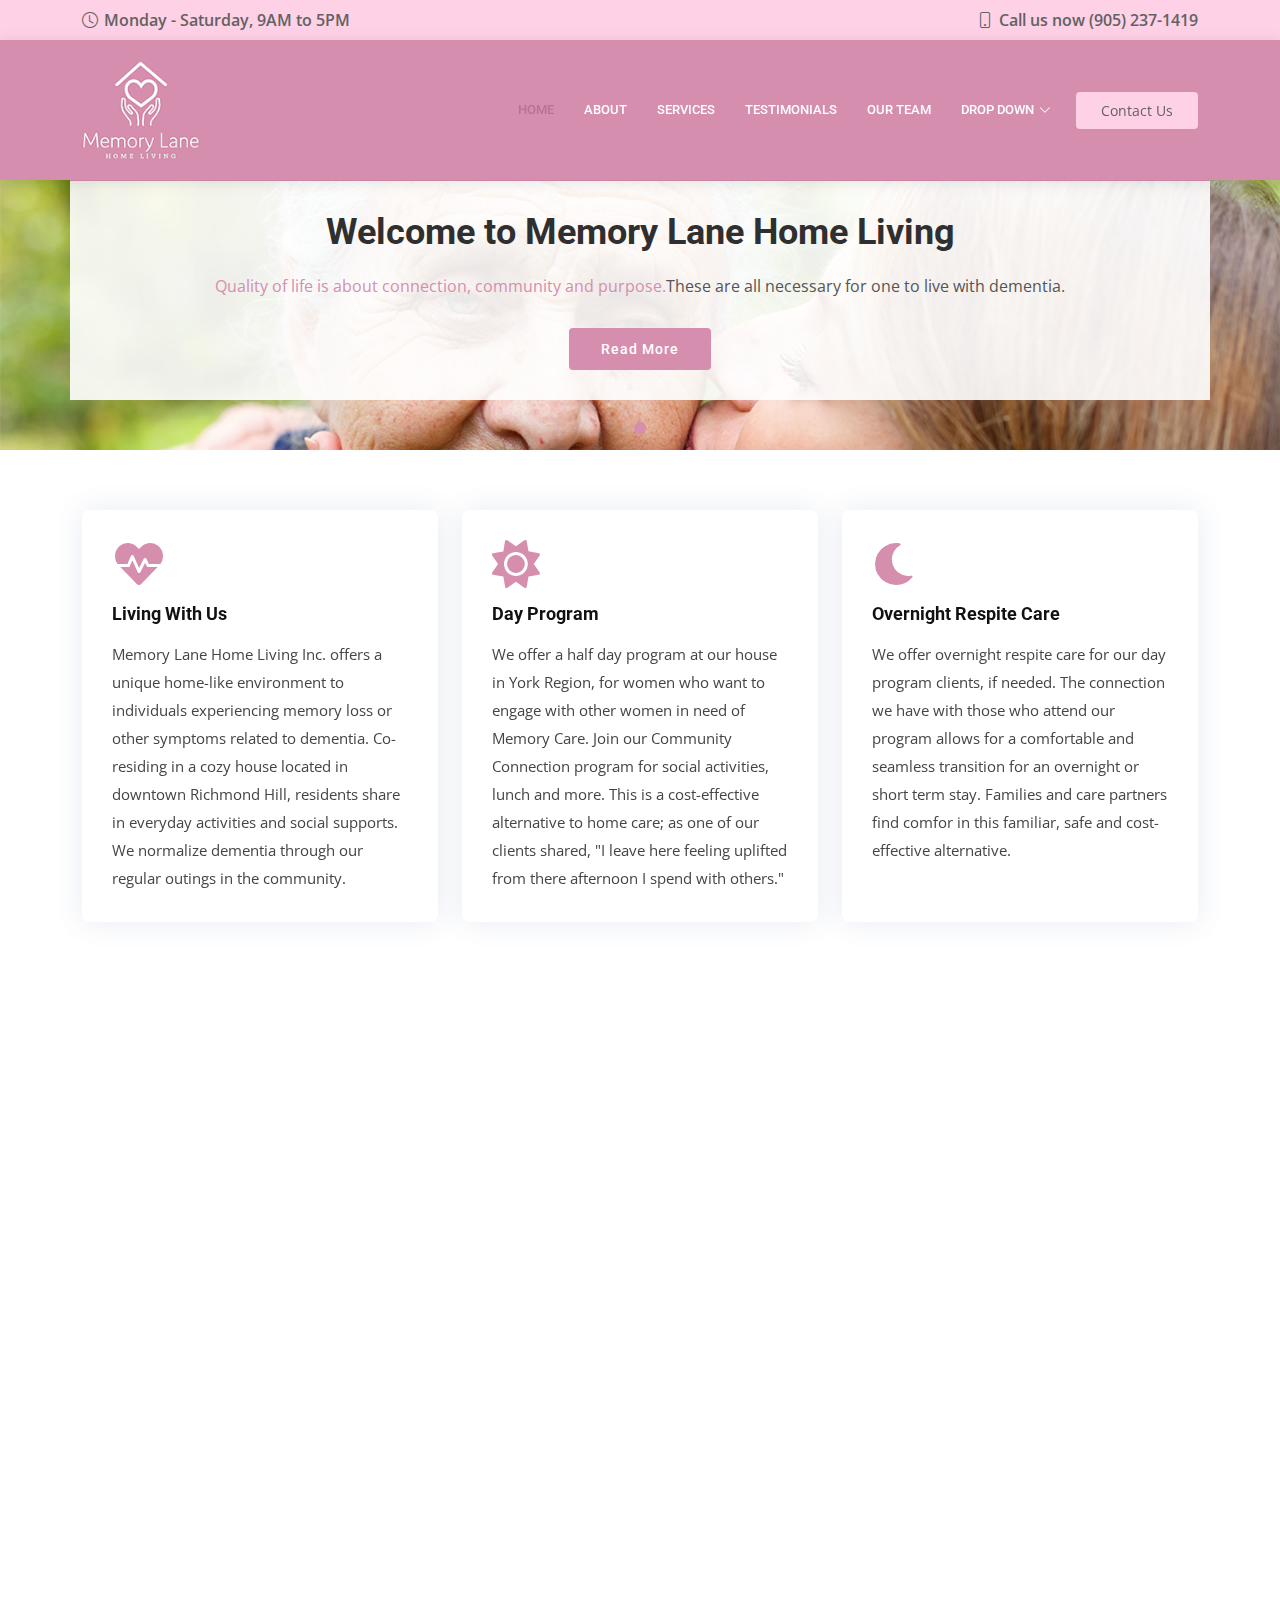
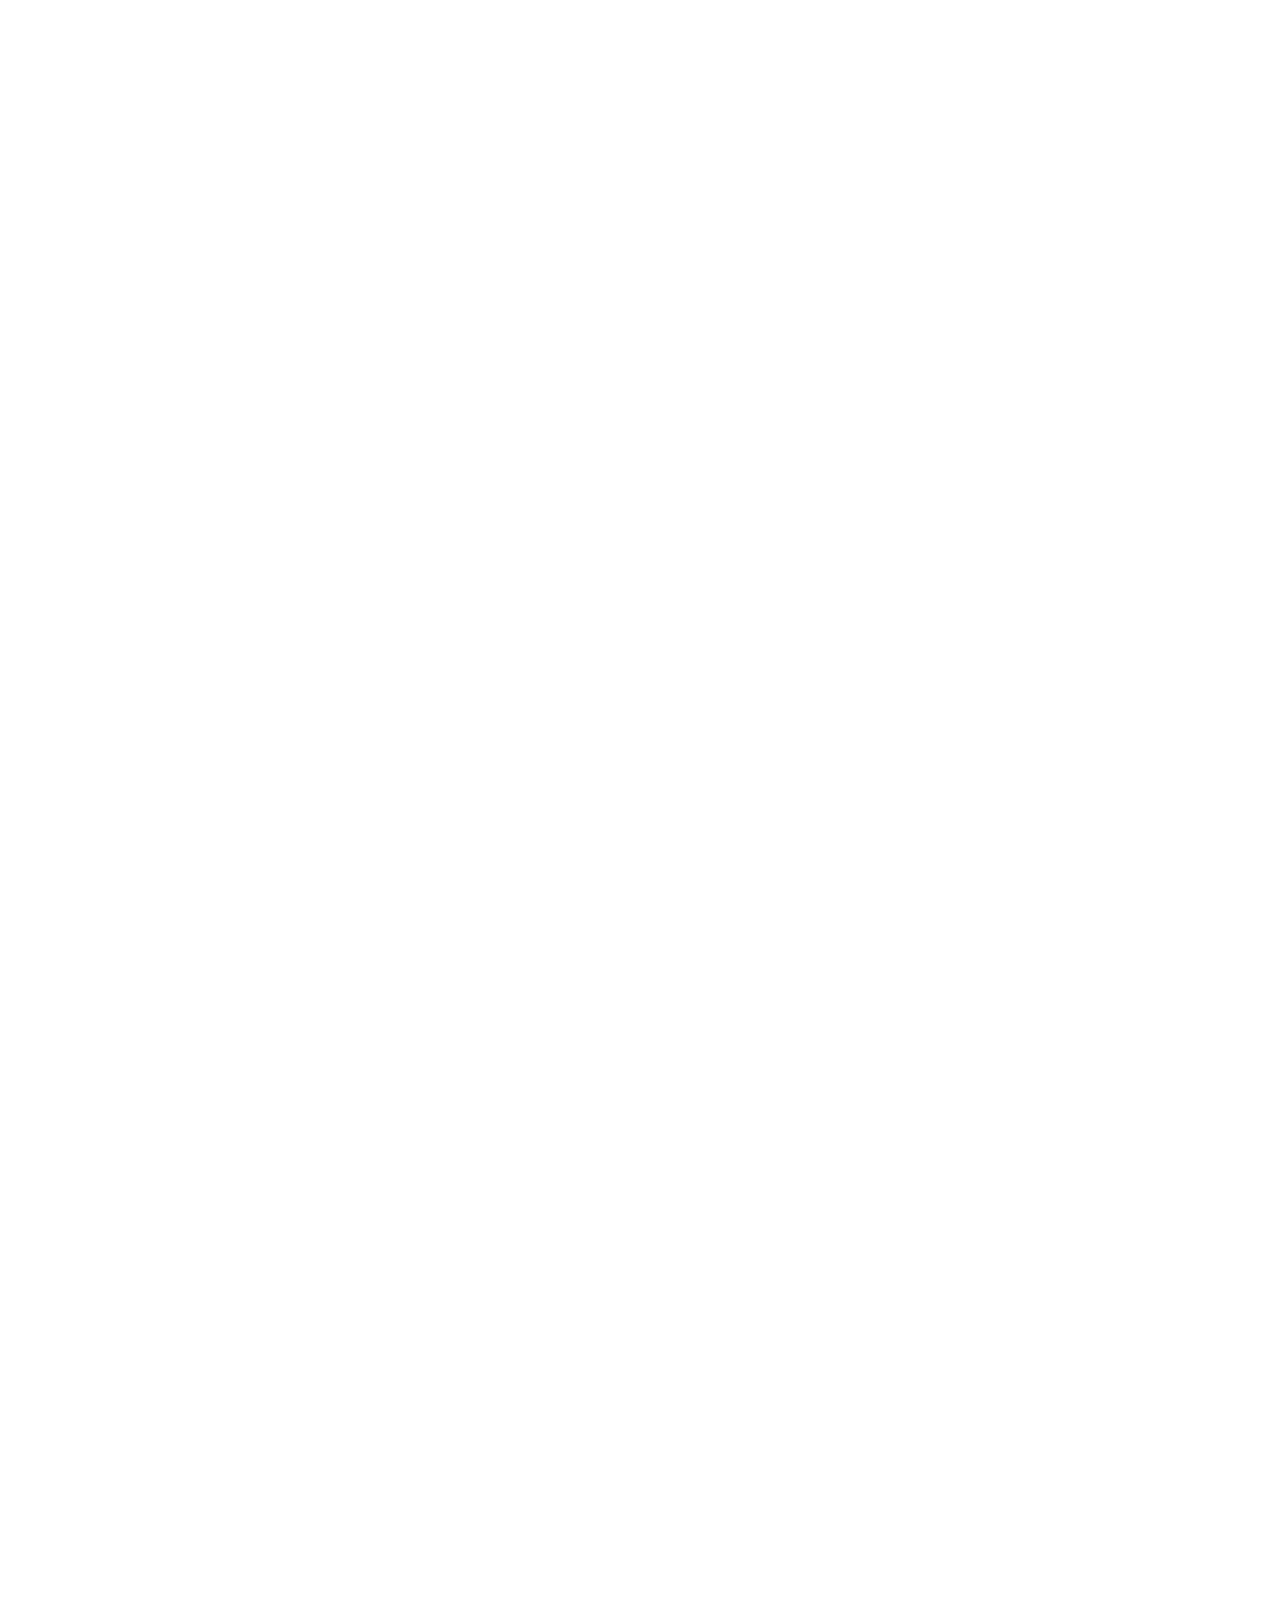
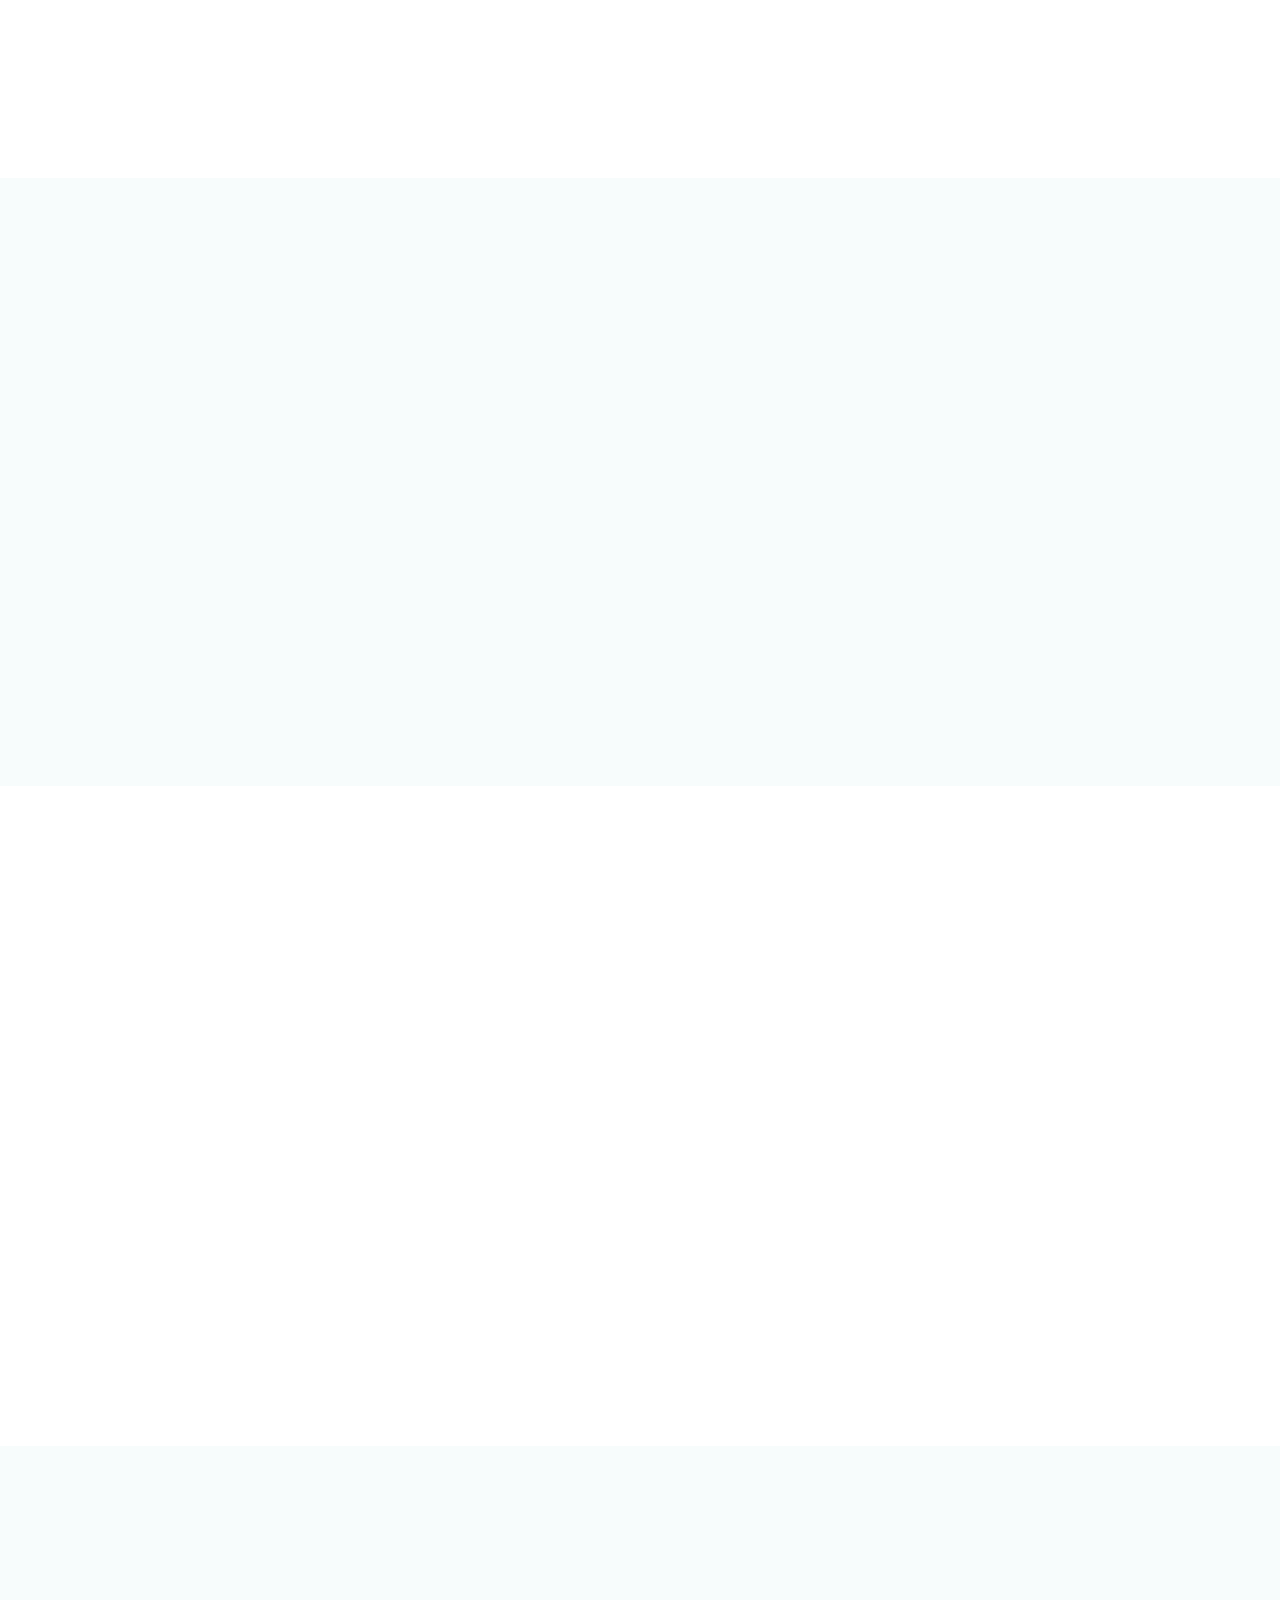
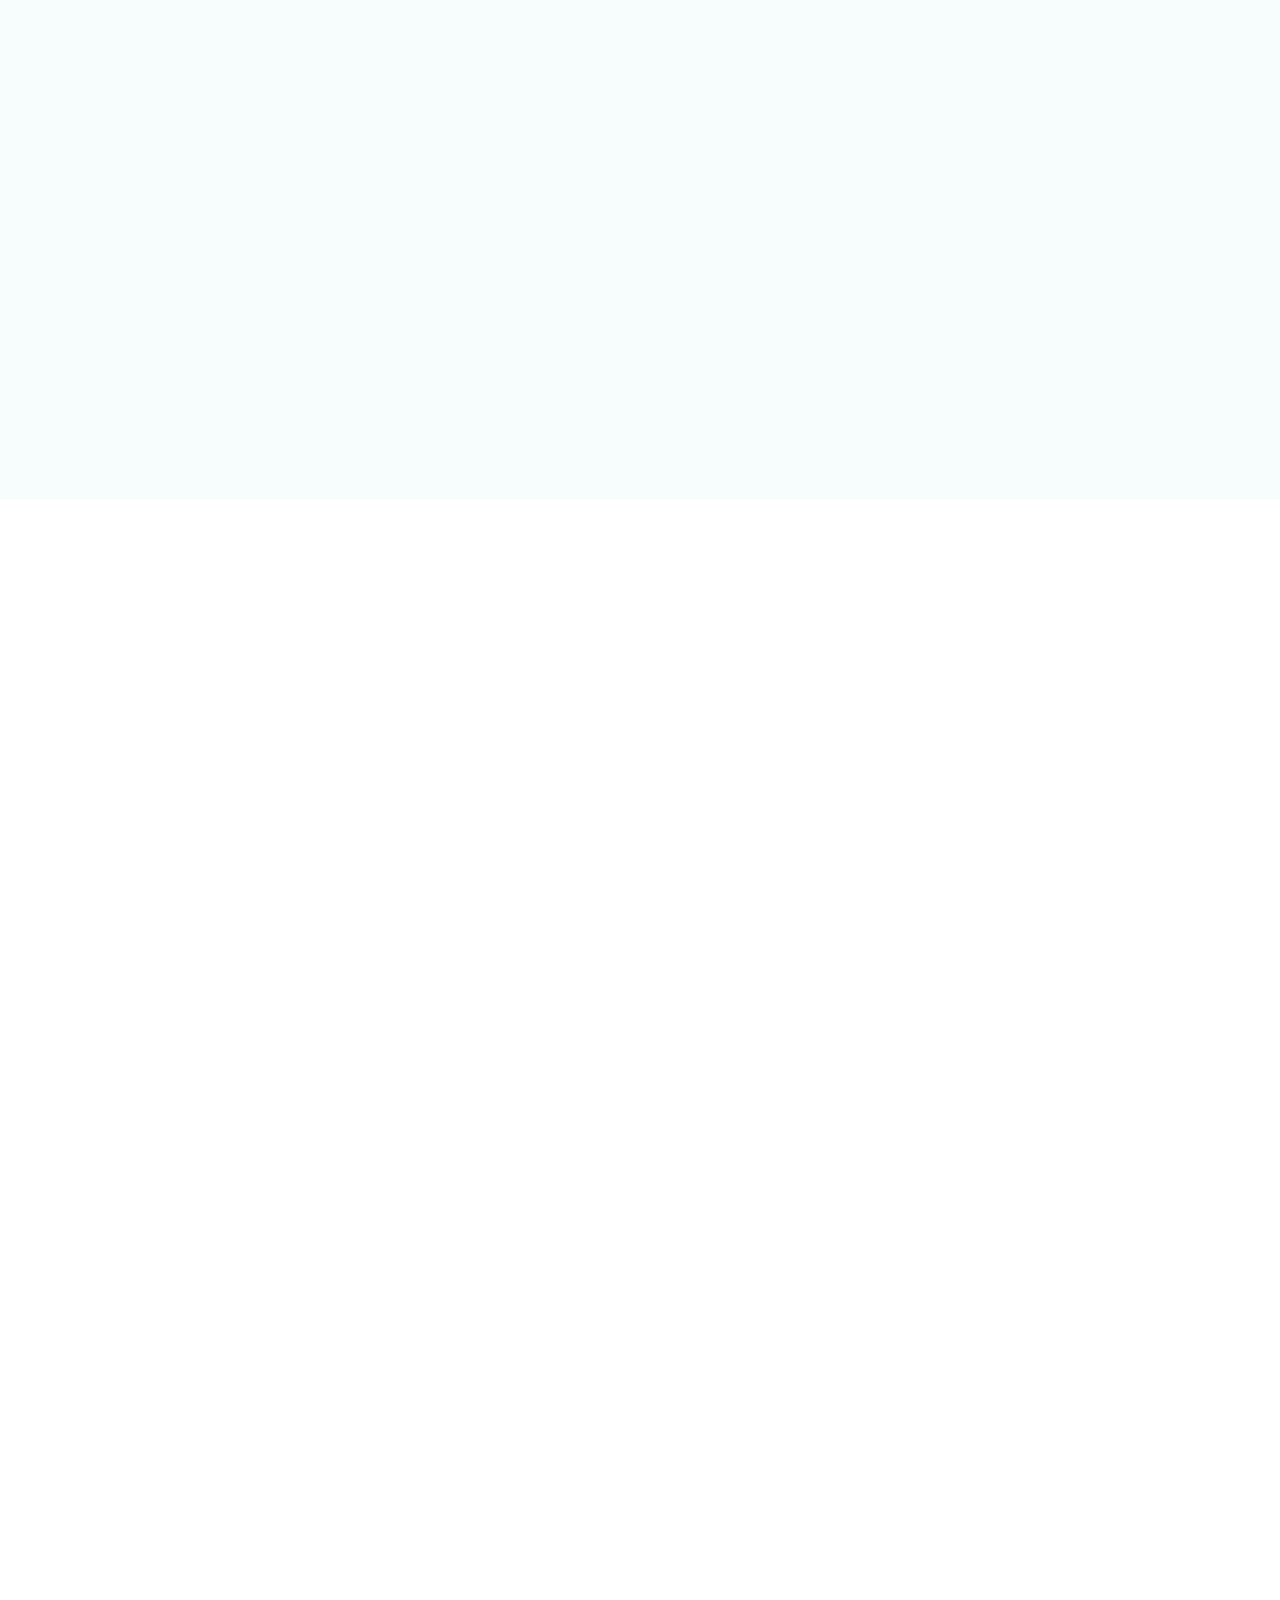
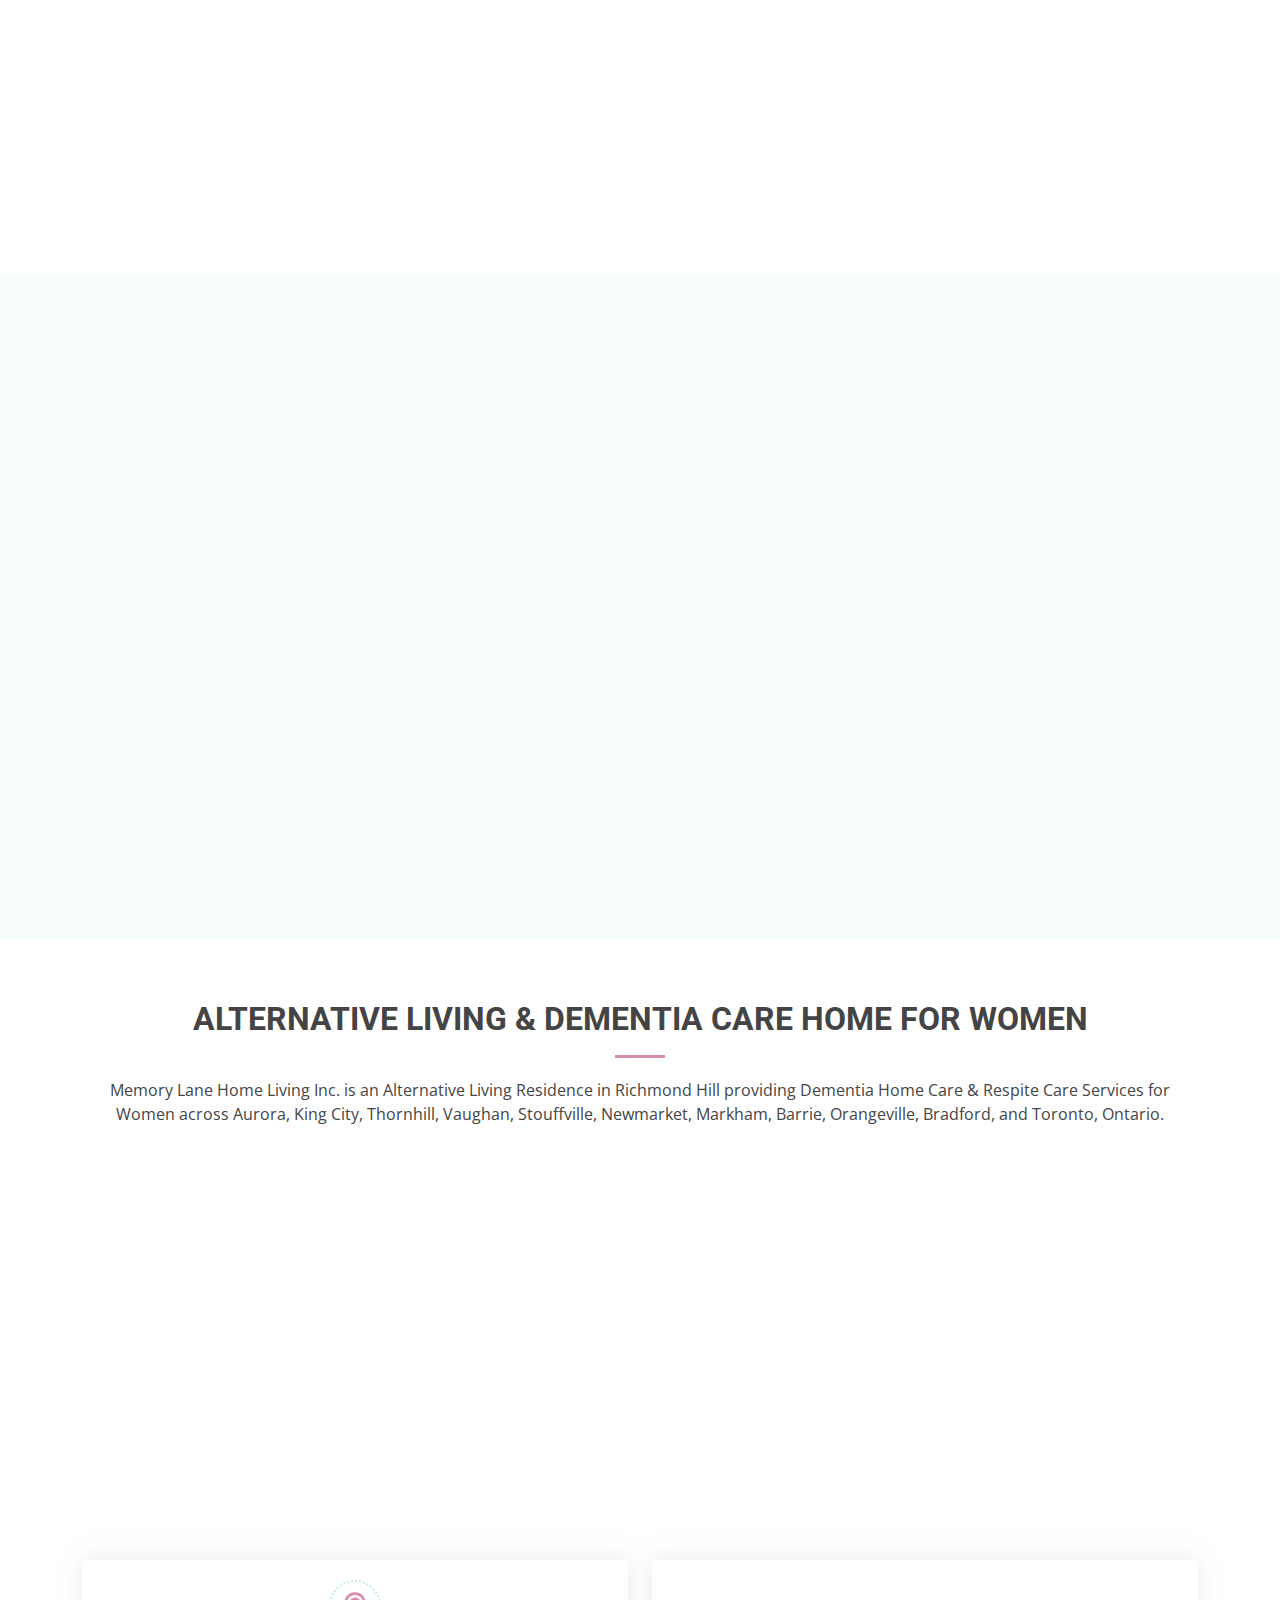
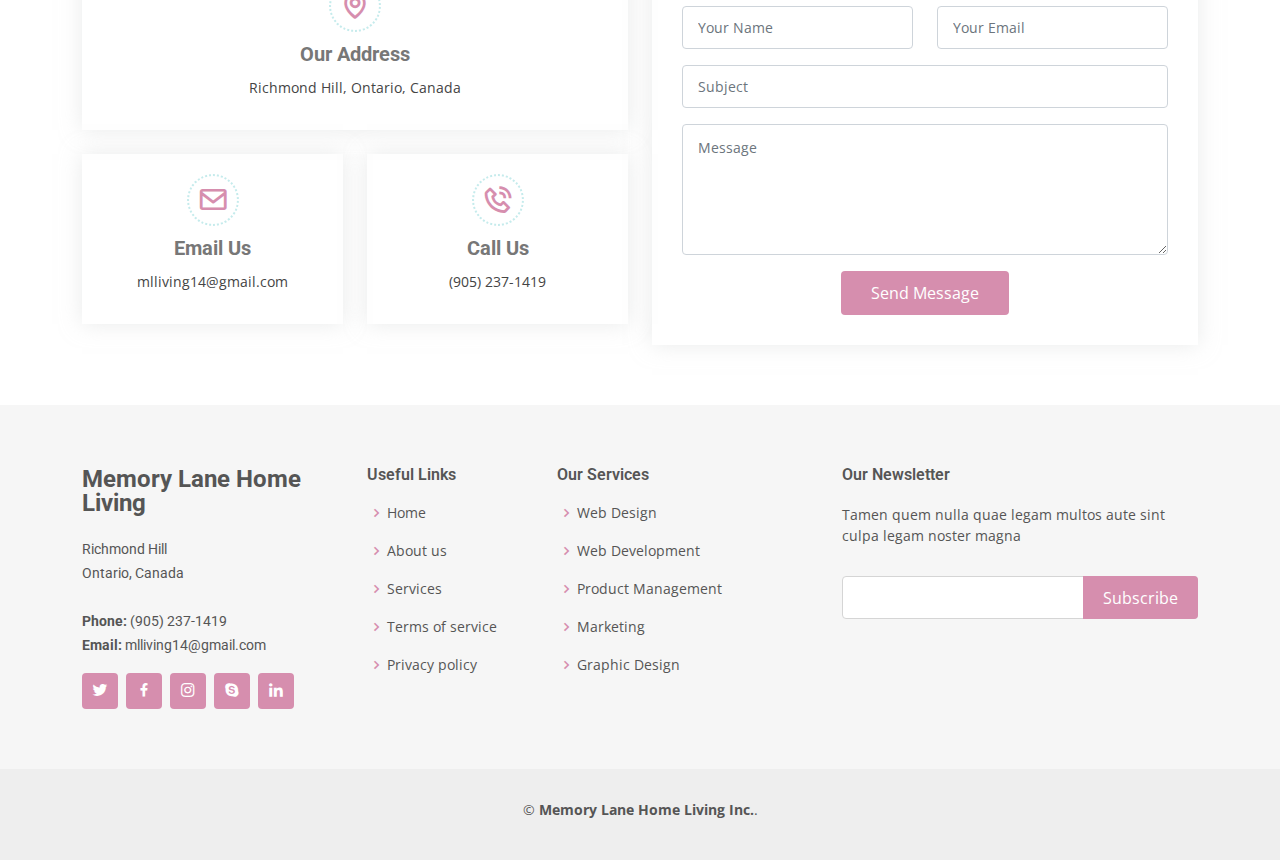
==== commit 3571aad8: "Carousel modified, services updated and style in form corrected" ====
--- a/index.html
+++ b/index.html
@@ -105,41 +105,41 @@
         </div>
 
         <!-- Slide 2 -->
-        <div class="carousel-item" style="background-image: url(assets/img/slide/slide-2.jpg)">
+        <!-- <div class="carousel-item" style="background-image: url(assets/img/slide/slide-2.jpg)">
           <div class="container">
             <h2>Living With Us</h2>
             <p>Memory Lane Home Living Inc. offers a unique home-like environment to individuals experiencing memory loss or other symptoms related to dementia. Co-residing in a cozy house located in downtown Richmond Hill, residents share in everyday activities and social supports. We normalize dementia throug our regular outings in the community.</p>
             <a href="#about" class="btn-get-started scrollto">Read More</a>
           </div>
-        </div>
+        </div> -->
 
         <!-- Slide 3 -->
-        <div class="carousel-item" style="background-image: url(assets/img/slide/slide-3.jpg)">
+        <!-- <div class="carousel-item" style="background-image: url(assets/img/slide/slide-3.jpg)">
           <div class="container">
             <h2>Day Program</h2>
             <p>We offer a half day program at our house in York Region, for women who want to engage with other women in need of Memory Care. Join our <span style="font-style: italic">Community Connection</span> program for social activities, lunch and more. This is a <span style="font-weight: bold">cost-effective</span> alternative to home care; as one of our clients shared, "I leave here feeling uplifted from there afternoon I spend with others."</p>
             <a href="#about" class="btn-get-started scrollto">Read More</a>
           </div>
-        </div>
+        </div> -->
 
         <!-- Slide 4 -->
-        <div class="carousel-item" style="background-image: url(assets/img/slide/slide-4.jpg)">
+        <!-- <div class="carousel-item" style="background-image: url(assets/img/slide/slide-4.jpg)">
           <div class="container">
             <h2>Overnight Respite Care</h2>
             <p>We offer overnight respite care for our day program clients, if needed. The connection we have with those who attend our program allows for a comfortable and seamless transition for an overnight or short term stay. Families and care partners find comfor in this familiar, safe and <span style="font-weight: bold">cost-effective</span> alternative.</p>
             <a href="#about" class="btn-get-started scrollto">Read More</a>
           </div>
-        </div>
-
-      </div>
-
-      <a class="carousel-control-prev" href="#heroCarousel" role="button" data-bs-slide="prev">
+        </div> -->
+
+      </div>
+
+      <!-- <a class="carousel-control-prev" href="#heroCarousel" role="button" data-bs-slide="prev">
         <span class="carousel-control-prev-icon bi bi-chevron-left" aria-hidden="true"></span>
       </a>
 
       <a class="carousel-control-next" href="#heroCarousel" role="button" data-bs-slide="next">
         <span class="carousel-control-next-icon bi bi-chevron-right" aria-hidden="true"></span>
-      </a>
+      </a> -->
 
     </div>
   </section><!-- End Hero -->
@@ -147,41 +147,41 @@
   <main id="main">
 
     <!-- ======= Featured Services Section ======= -->
-    <section id="featured-services" class="featured-services">
+    <section id="featured-services" class="featured-services ">
       <div class="container" data-aos="fade-up">
 
         <div class="row">
-          <div class="col-md-6 col-lg-3 d-flex align-items-stretch mb-5 mb-lg-0">
+          <div class="col-md-6 col-lg-4 d-flex align-items-end mb-5 mb-lg-0">
             <div class="icon-box" data-aos="fade-up" data-aos-delay="100">
               <div class="icon"><i class="fas fa-heartbeat"></i></div>
-              <h4 class="title"><a href="">Lorem Ipsum</a></h4>
-              <p class="description">Voluptatum deleniti atque corrupti quos dolores et quas molestias excepturi</p>
-            </div>
-          </div>
-
-          <div class="col-md-6 col-lg-3 d-flex align-items-stretch mb-5 mb-lg-0">
+              <h4 class="title"><a href="">Living With Us</a></h4>
+              <p class="description">Memory Lane Home Living Inc. offers a unique home-like environment to individuals experiencing memory loss or other symptoms related to dementia. Co-residing in a cozy house located in downtown Richmond Hill, residents share in everyday activities and social supports. We normalize dementia through our regular outings in the community.</p>
+            </div>
+          </div>
+
+          <div class="col-md-6 col-lg-4 d-flex align-items-stretch mb-5 mb-lg-0">
             <div class="icon-box" data-aos="fade-up" data-aos-delay="200">
-              <div class="icon"><i class="fas fa-pills"></i></div>
-              <h4 class="title"><a href="">Sed ut perspiciatis</a></h4>
-              <p class="description">Duis aute irure dolor in reprehenderit in voluptate velit esse cillum dolore</p>
-            </div>
-          </div>
-
-          <div class="col-md-6 col-lg-3 d-flex align-items-stretch mb-5 mb-lg-0">
+              <div class="icon"><i class="fas fa-sun"></i></div>
+              <h4 class="title"><a href="">Day Program</a></h4>
+              <p class="description">We offer a half day program at our house in York Region, for women who want to engage with other women in need of Memory Care. Join our Community Connection program for social activities, lunch and more. This is a cost-effective alternative to home care; as one of our clients shared, "I leave here feeling uplifted from there afternoon I spend with others."</p>
+            </div>
+          </div>
+
+          <div class="col-md-6 col-lg-4 d-flex align-items-stretch mb-5 mb-lg-0">
             <div class="icon-box" data-aos="fade-up" data-aos-delay="300">
-              <div class="icon"><i class="fas fa-thermometer"></i></div>
-              <h4 class="title"><a href="">Magni Dolores</a></h4>
-              <p class="description">Excepteur sint occaecat cupidatat non proident, sunt in culpa qui officia</p>
-            </div>
-          </div>
-
-          <div class="col-md-6 col-lg-3 d-flex align-items-stretch mb-5 mb-lg-0">
+              <div class="icon"><i class="fas fa-moon"></i></div>
+              <h4 class="title"><a href="">Overnight Respite Care</a></h4>
+              <p class="description">We offer overnight respite care for our day program clients, if needed. The connection we have with those who attend our program allows for a comfortable and seamless transition for an overnight or short term stay. Families and care partners find comfor in this familiar, safe and cost-effective alternative.</p>
+            </div>
+          </div>
+
+          <!-- <div class="col-md-6 col-lg-3 d-flex align-items-stretch mb-5 mb-lg-0">
             <div class="icon-box" data-aos="fade-up" data-aos-delay="400">
               <div class="icon"><i class="fas fa-dna"></i></div>
               <h4 class="title"><a href="">Nemo Enim</a></h4>
               <p class="description">At vero eos et accusamus et iusto odio dignissimos ducimus qui blanditiis</p>
             </div>
-          </div>
+          </div> -->
 
         </div>
 
@@ -896,7 +896,7 @@
           <div class="col-lg-6">
             <form action="forms/contact.php" method="post" role="form" class="php-email-form">
               <div class="row">
-                <div class="col form-group">
+                <div class="col form-group mt-3">
                   <input type="text" name="name" class="form-control" id="name" placeholder="Your Name" required>
                 </div>
                 <div class="col form-group mt-3">
--- a/assets/css/style.css
+++ b/assets/css/style.css
@@ -441,7 +441,7 @@
 --------------------------------------------------------------*/
 #hero {
   width: 100%;
-  height: 100vh;
+  height: 50vh;
   background-color: rgba(60, 60, 60, 0.8);
   overflow: hidden;
   position: relative;
@@ -725,6 +725,7 @@
   transition: all 0.3s ease-in-out;
   border-radius: 8px;
   z-index: 1;
+  cursor: pointer;
 }
 
 .featured-services .icon-box::before {
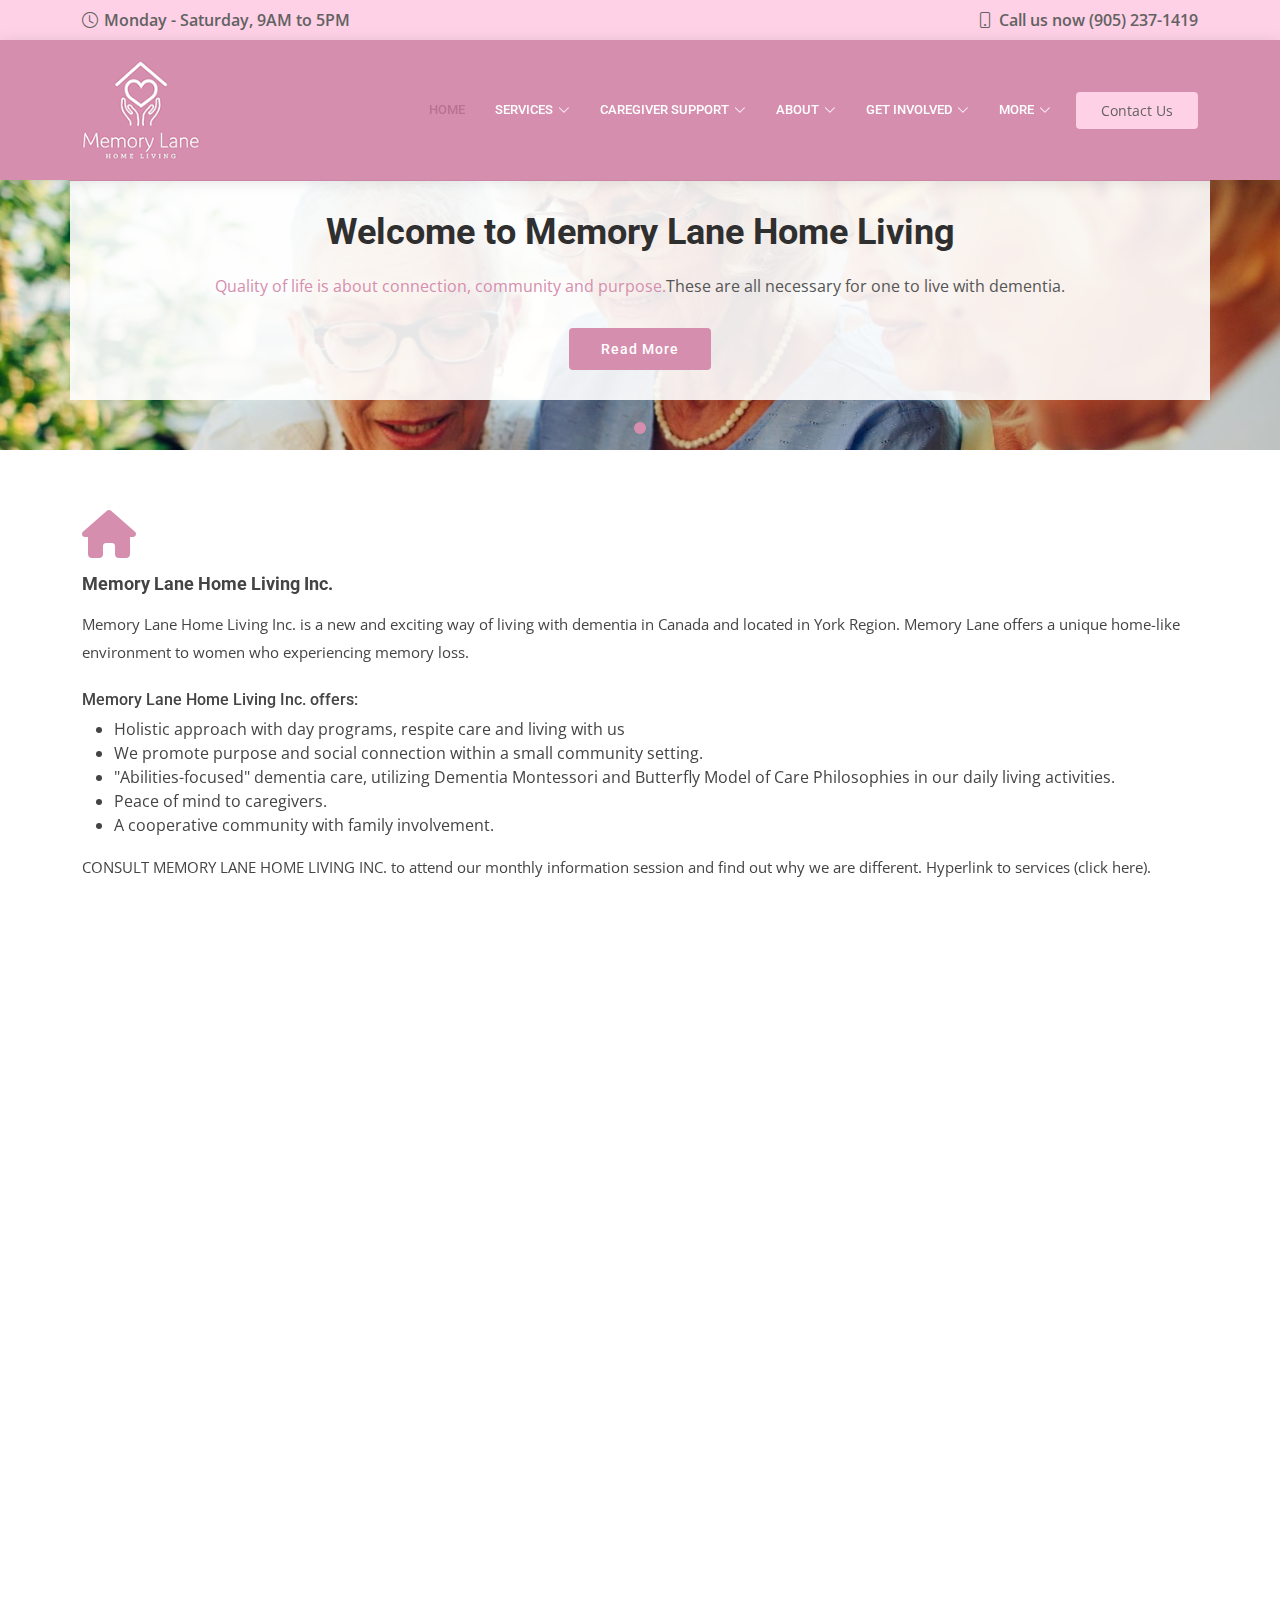
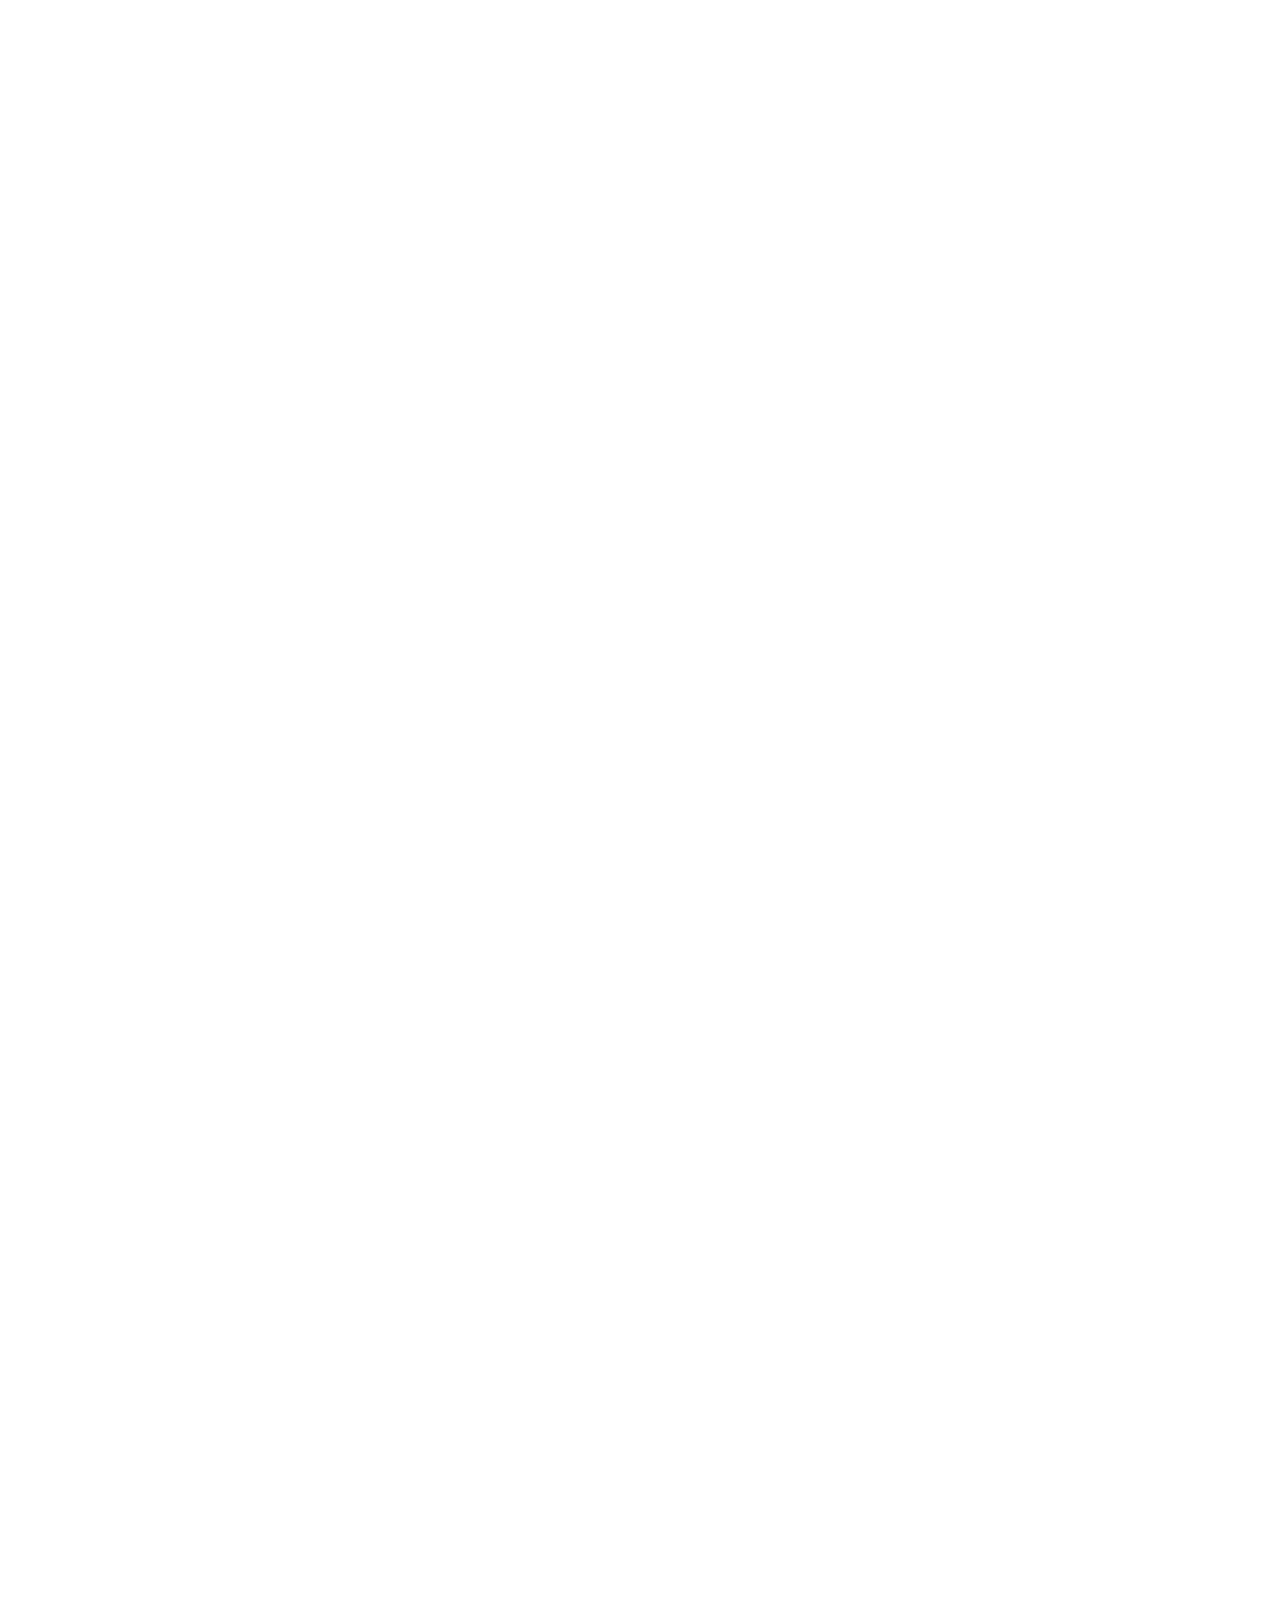
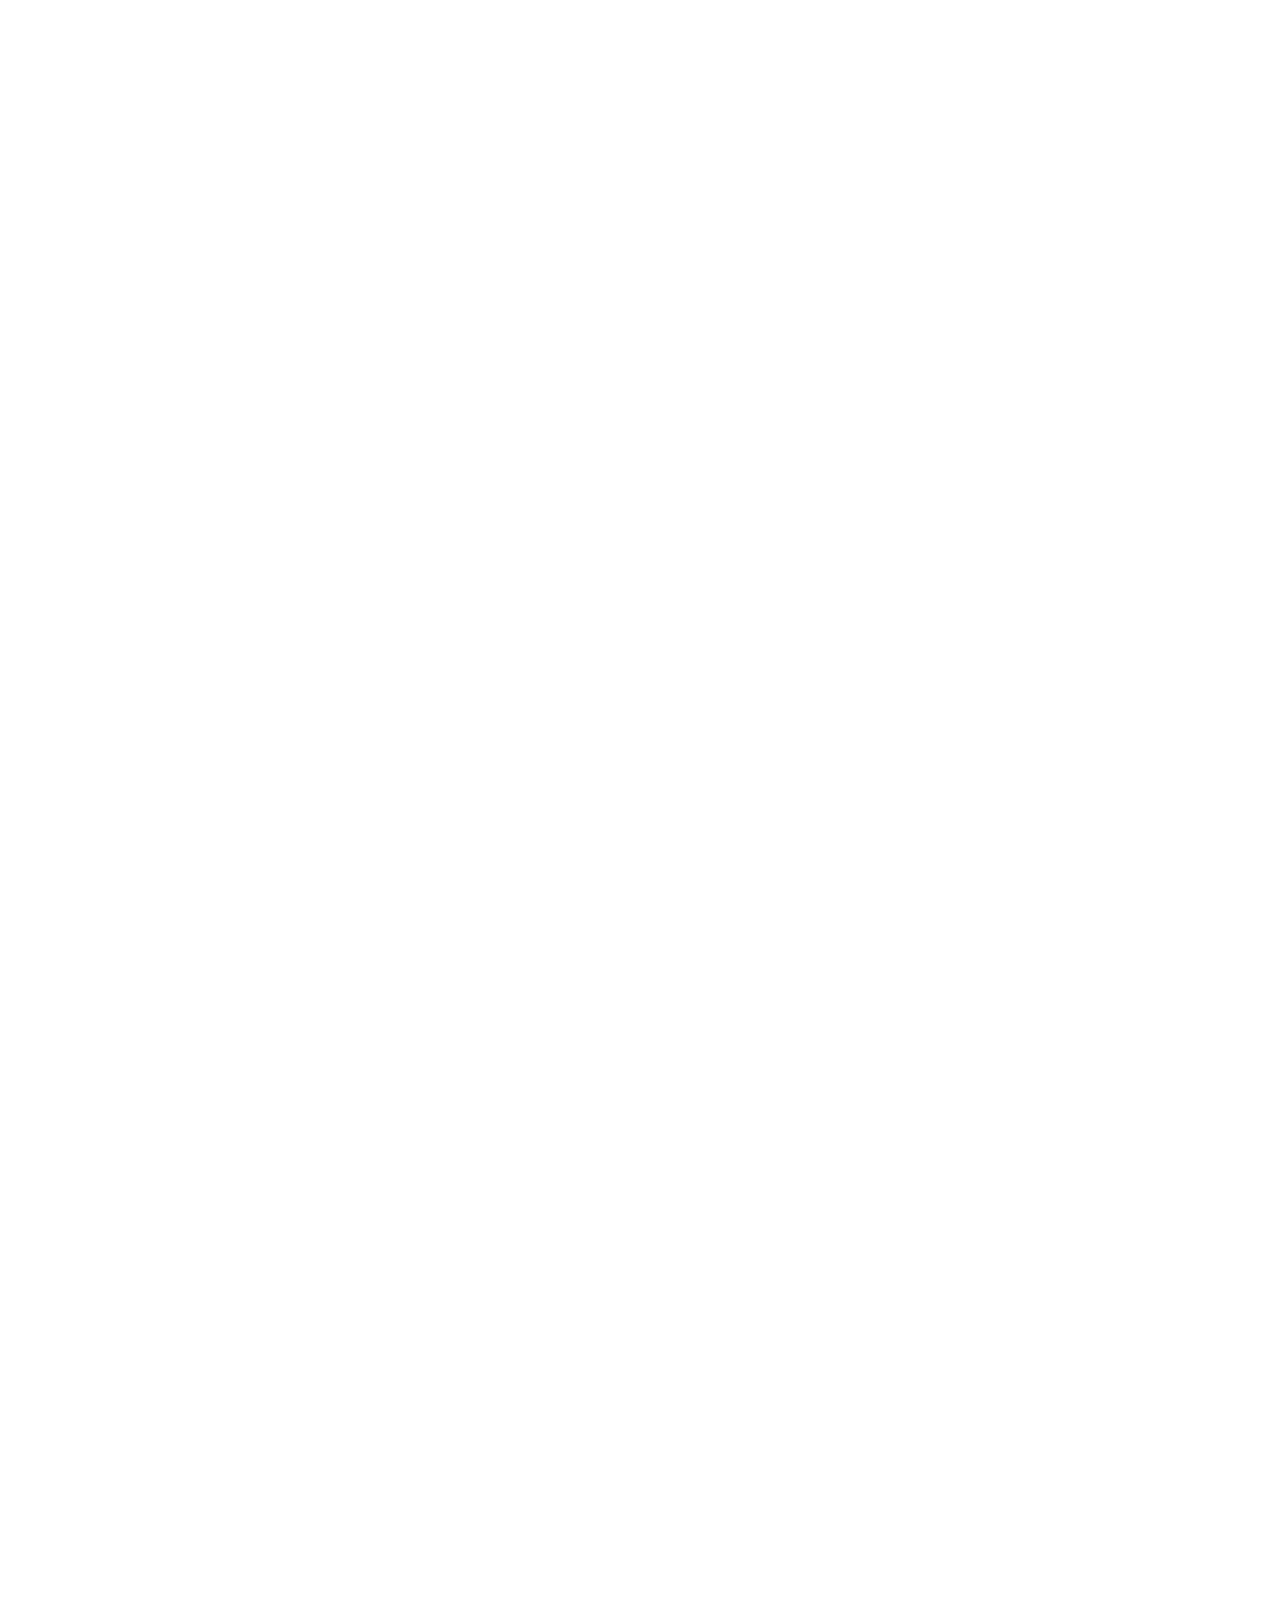
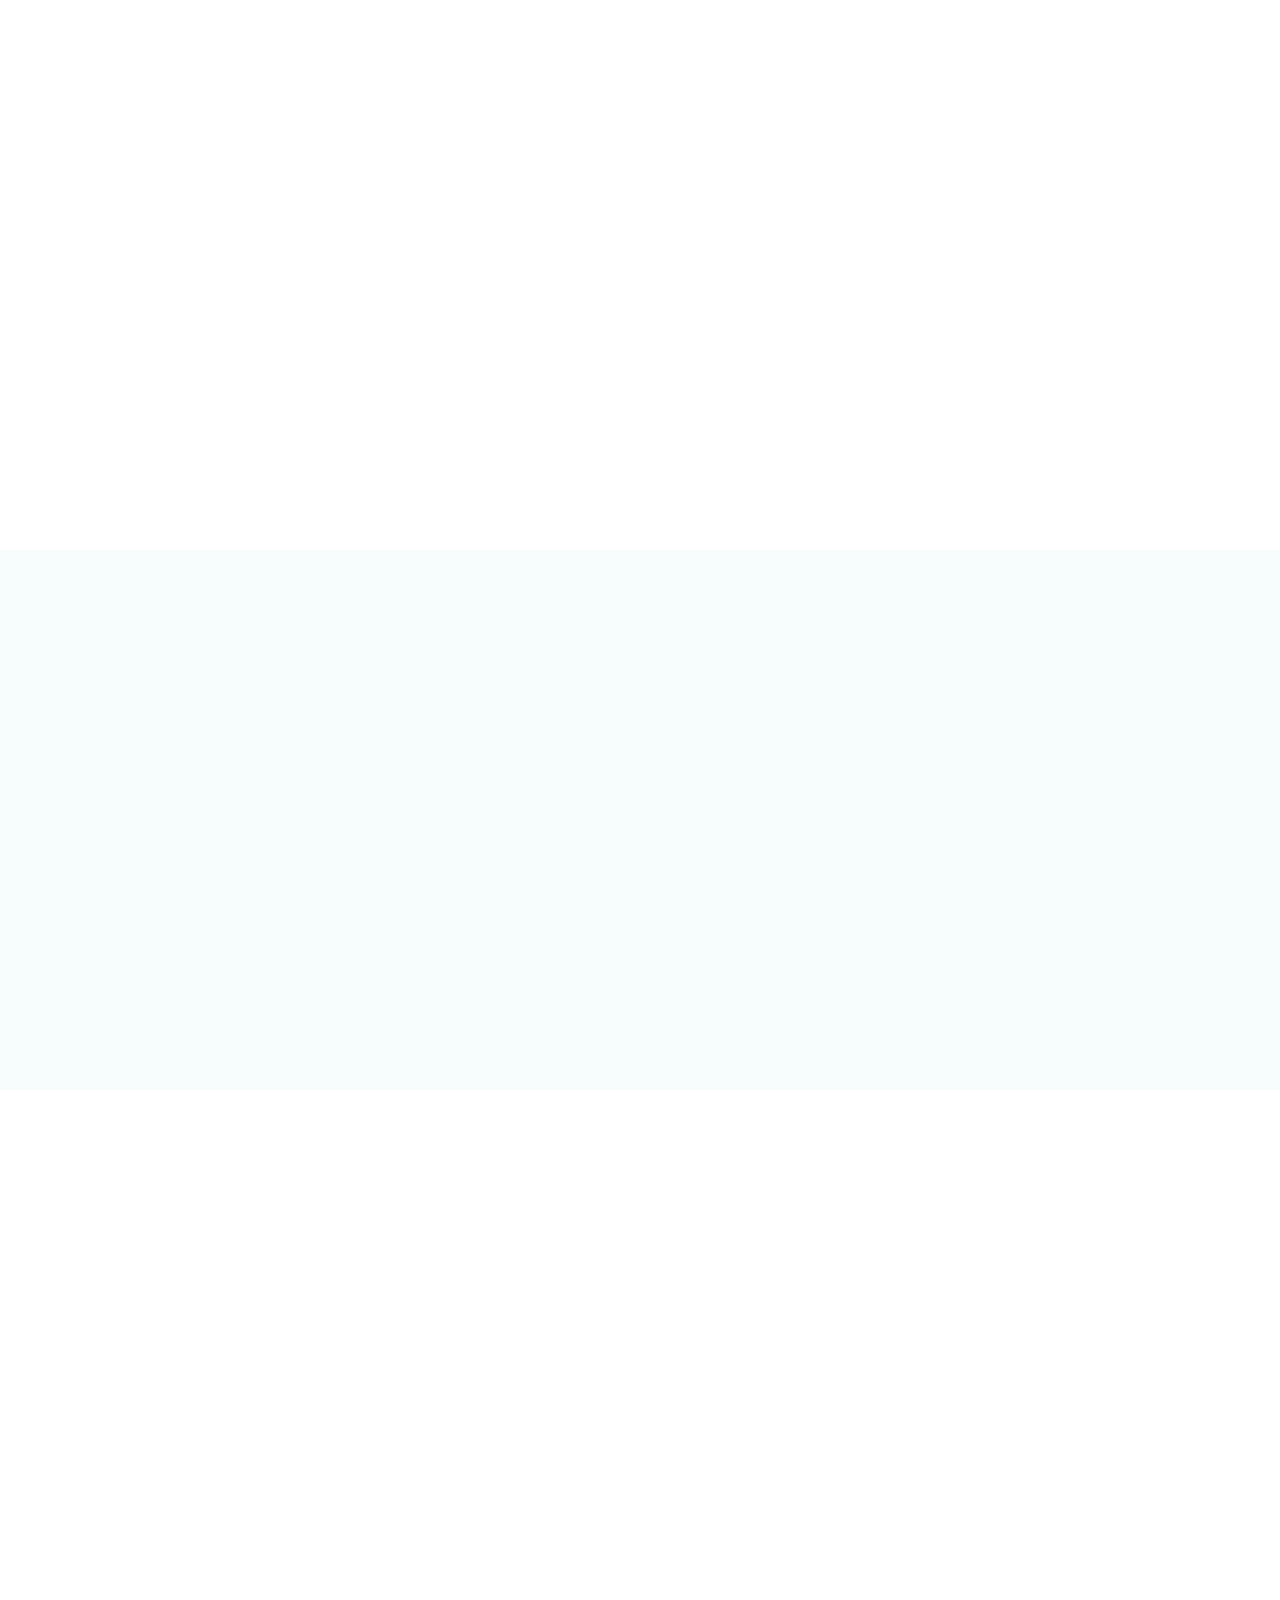
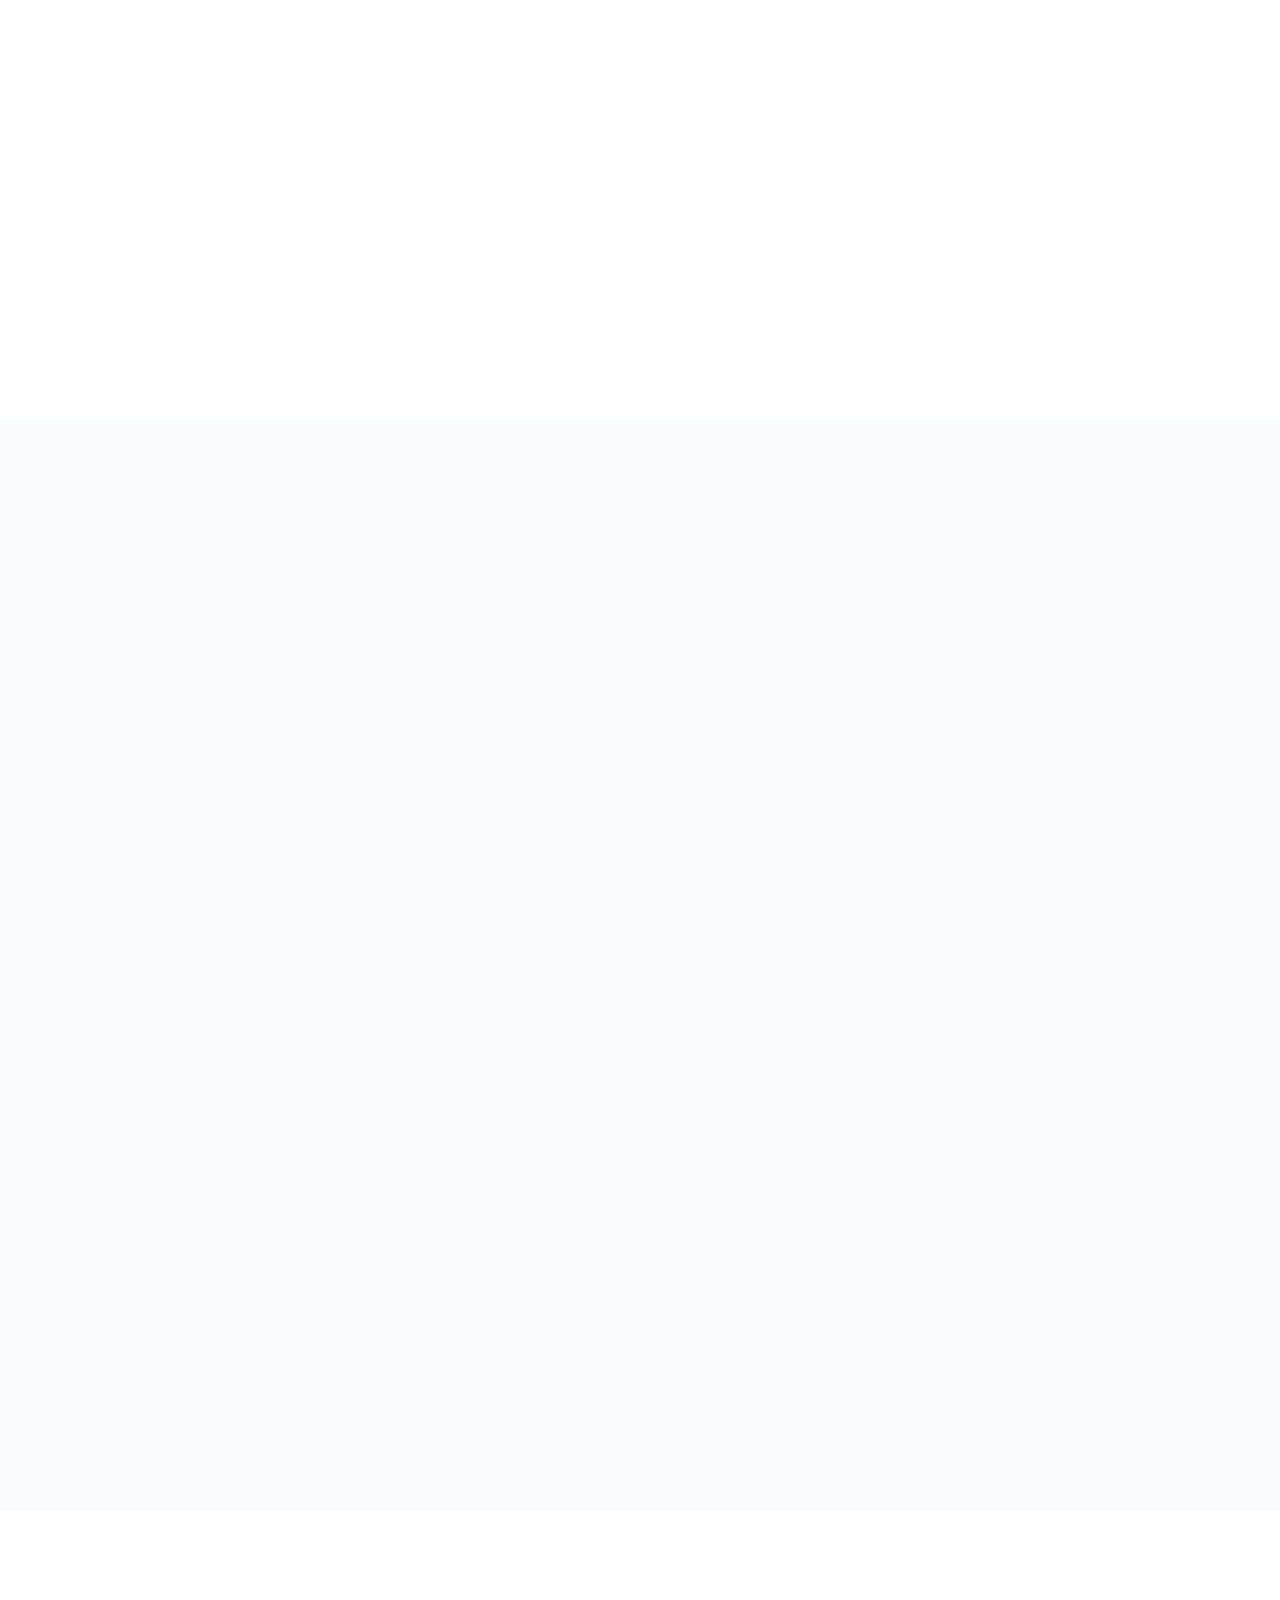
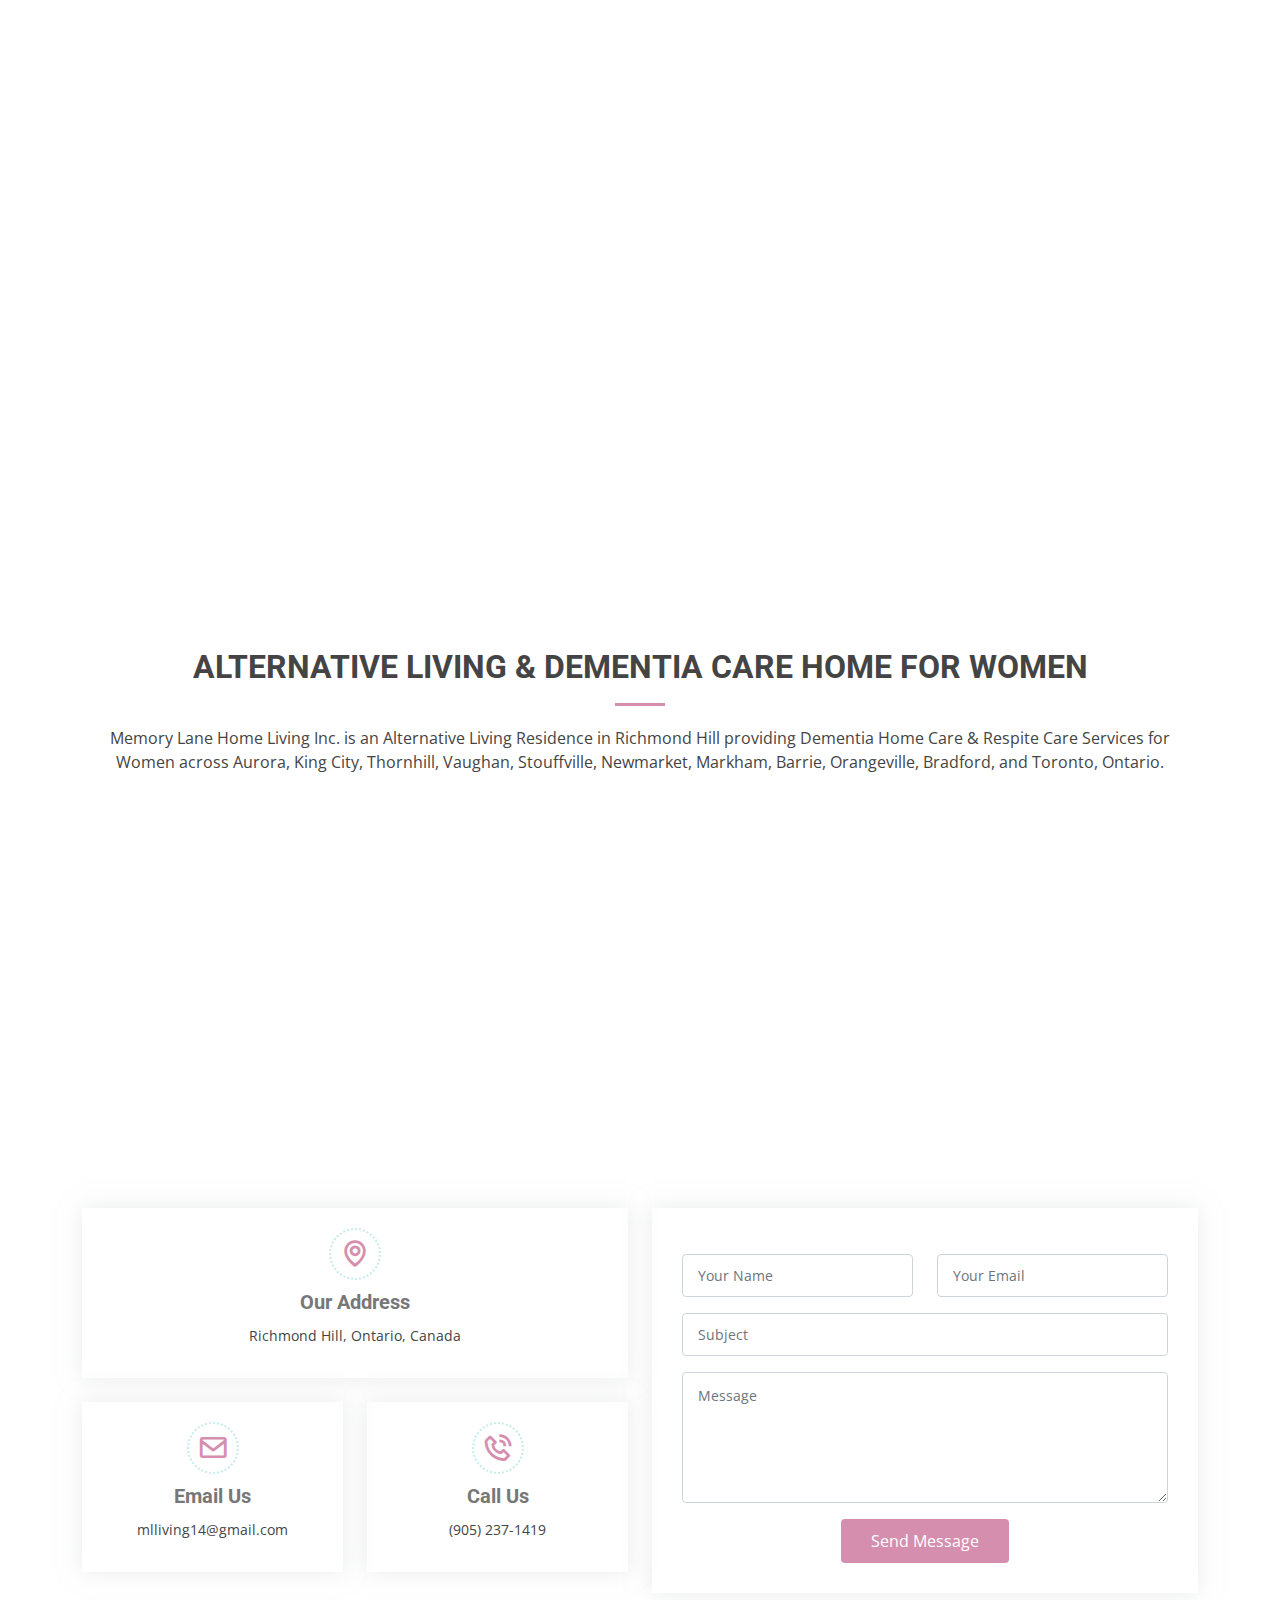
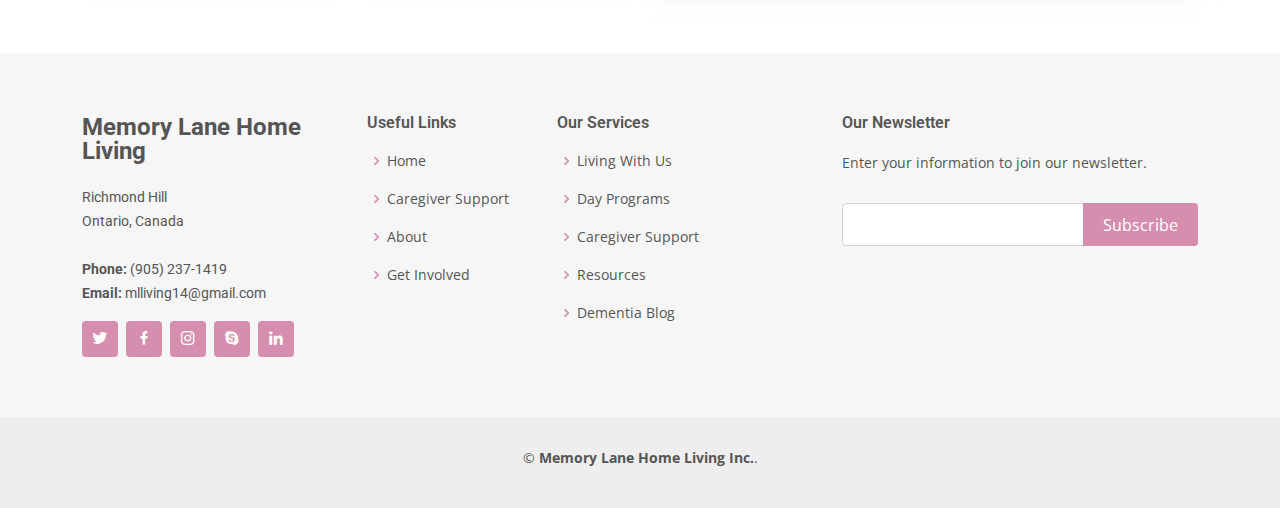
==== commit 728c07e0: "Flyers included" ====
--- a/index.html
+++ b/index.html
@@ -56,11 +56,42 @@
       <nav id="navbar" class="navbar order-last order-lg-0">
         <ul>
           <li><a class="nav-link scrollto " href="#hero">Home</a></li>
-          <li><a class="nav-link scrollto" href="#about">About</a></li>
-          <li><a class="nav-link scrollto" href="#services">Services</a></li>
-          <li><a class="nav-link scrollto" href="#testimonials">Testimonials</a></li>
-          <li><a class="nav-link scrollto" href="#team">Our Team</a></li>
-          <li class="dropdown"><a href="#"><span>Drop Down</span> <i class="bi bi-chevron-down"></i></a>
+          <li class="dropdown"><a href="#services"><span>Services</span> <i class="bi bi-chevron-down"></i></a>
+            <ul>
+              <li><a href="#living-with-us">Living With Us</a></li>
+              <li><a href="#day-program">Day Programs</a></li>
+              <li><a href="#respite-care">Caregiver Support</a></li>
+            </ul>
+          </li>
+          <li class="dropdown"><a href="#"><span>Caregiver Support</span> <i class="bi bi-chevron-down"></i></a>
+            <ul>
+              <li><a href="#monthly-monday">Caregiver Support Group</a></li>
+              <li><a href="#">Resources</a></li>
+              <li><a href="#">Dementia Blog</a></li>
+            </ul>
+          </li>
+          <li class="dropdown"><a href="#"><span>About</span> <i class="bi bi-chevron-down"></i></a>
+            <ul>
+              <li><a href="#">Mission</a></li>
+              <li><a href="#">Gallery</a></li>
+              <li><a href="#">Testimonials</a></li>
+              <li><a href="#">Our Team</a></li>
+            </ul>
+          </li>
+          <li class="dropdown"><a href="#"><span>Get Involved</span> <i class="bi bi-chevron-down"></i></a>
+            <ul>
+              <li><a href="#">Volunteers</a></li>
+              <li><a href="#">Board of Directors</a></li>
+            </ul>
+          </li>
+          <li class="dropdown"><a href="#"><span>More</span> <i class="bi bi-chevron-down"></i></a>
+            <ul>
+              <li><a href="#">Partner Page</a></li>
+              <li><a href="#">Contact Us</a></li>
+              <li><a href="#">Newsletter Sign Up</a></li>
+            </ul>
+          </li>
+          <!-- <li class="dropdown"><a href="#"><span>Drop Down</span> <i class="bi bi-chevron-down"></i></a>
             <ul>
               <li><a href="#">Drop Down 1</a></li>
               <li class="dropdown"><a href="#"><span>Deep Drop Down</span> <i class="bi bi-chevron-right"></i></a>
@@ -76,7 +107,7 @@
               <li><a href="#">Drop Down 3</a></li>
               <li><a href="#">Drop Down 4</a></li>
             </ul>
-          </li>
+          </li> -->
           <!-- <li><a class="nav-link scrollto" href="#contact">Contact</a></li> -->
         </ul>
         <i class="bi bi-list mobile-nav-toggle"></i>
@@ -146,32 +177,28 @@
 
   <main id="main">
 
-    <!-- ======= Featured Services Section ======= -->
+    <!-- ======= Introduction Section ======= -->
     <section id="featured-services" class="featured-services ">
       <div class="container" data-aos="fade-up">
 
         <div class="row">
-          <div class="col-md-6 col-lg-4 d-flex align-items-end mb-5 mb-lg-0">
-            <div class="icon-box" data-aos="fade-up" data-aos-delay="100">
-              <div class="icon"><i class="fas fa-heartbeat"></i></div>
-              <h4 class="title"><a href="">Living With Us</a></h4>
-              <p class="description">Memory Lane Home Living Inc. offers a unique home-like environment to individuals experiencing memory loss or other symptoms related to dementia. Co-residing in a cozy house located in downtown Richmond Hill, residents share in everyday activities and social supports. We normalize dementia through our regular outings in the community.</p>
-            </div>
-          </div>
-
-          <div class="col-md-6 col-lg-4 d-flex align-items-stretch mb-5 mb-lg-0">
-            <div class="icon-box" data-aos="fade-up" data-aos-delay="200">
-              <div class="icon"><i class="fas fa-sun"></i></div>
-              <h4 class="title"><a href="">Day Program</a></h4>
-              <p class="description">We offer a half day program at our house in York Region, for women who want to engage with other women in need of Memory Care. Join our Community Connection program for social activities, lunch and more. This is a cost-effective alternative to home care; as one of our clients shared, "I leave here feeling uplifted from there afternoon I spend with others."</p>
-            </div>
-          </div>
-
-          <div class="col-md-6 col-lg-4 d-flex align-items-stretch mb-5 mb-lg-0">
-            <div class="icon-box" data-aos="fade-up" data-aos-delay="300">
-              <div class="icon"><i class="fas fa-moon"></i></div>
-              <h4 class="title"><a href="">Overnight Respite Care</a></h4>
-              <p class="description">We offer overnight respite care for our day program clients, if needed. The connection we have with those who attend our program allows for a comfortable and seamless transition for an overnight or short term stay. Families and care partners find comfor in this familiar, safe and cost-effective alternative.</p>
+          <div class="d-flex align-items-end mb-5 mb-lg-0">
+            <div data-aos="fade-up" data-aos-delay="100">
+              <div class="icon"><i class="fas fa-home"></i></div>
+              <h4 class="title">Memory Lane Home Living Inc.</h4>
+              <p class="description">Memory Lane Home Living Inc. is a new and exciting way of living with dementia in Canada and located in York Region. Memory Lane offers a unique home-like environment to women who experiencing memory loss.</p>
+              <br/>
+              <h6>Memory Lane Home Living Inc. offers:</h6>
+              <ul>
+                <li>Holistic approach with day programs, respite care and living with us</li>
+                <li>We promote purpose and social connection within a small community setting.</li>
+                <li>"Abilities-focused" dementia care, utilizing Dementia Montessori and Butterfly Model of Care Philosophies in our daily living activities.</li>
+                <li>Peace of mind to caregivers.</li>
+                <li>A cooperative community with family involvement.</li>
+              </ul>
+              <p class="description">
+                CONSULT MEMORY LANE HOME LIVING INC. to attend our monthly information session and find out why we are different.<a class="scrollto" href="#services"> Hyperlink to services (click here).</a>
+              </p>
             </div>
           </div>
 
@@ -187,6 +214,48 @@
 
       </div>
     </section><!-- End Featured Services Section -->
+    <!-- ======= Featured Services Section ======= -->
+    <section id="featured-services" class="featured-services ">
+
+      <div class="container" data-aos="fade-up">
+        <div class="row">
+          <div class="col-md-6 col-lg-4 d-flex align-items-end mb-5 mb-lg-0">
+            <div class="icon-box" data-aos="fade-up" data-aos-delay="100">
+              <div class="icon"><i class="fas fa-heartbeat"></i></div>
+              <h4 class="title">Living With Us</h4>
+              <p class="description"><a href="#living-with-us">Memory Lane Home Living Inc. offers a unique home-like environment to individuals experiencing memory loss or other symptoms related to dementia. Co-residing in a cozy house located in downtown Richmond Hill, residents share in everyday activities and social supports. We normalize dementia through our regular outings in the community.</a></p>
+            </div>
+          </div>
+        
+
+          <div class="col-md-6 col-lg-4 d-flex align-items-stretch mb-5 mb-lg-0">
+            <div class="icon-box" data-aos="fade-up" data-aos-delay="200">
+              <div class="icon"><i class="fas fa-sun"></i></div>
+              <h4 class="title">Day Program</h4>
+              <p class="description"><a href="#day-program">We offer a half day program at our house in York Region, for women who want to engage with other women in need of Memory Care. Join our Community Connection program for social activities, lunch and more. This is a cost-effective alternative to home care; as one of our clients shared, "I leave here feeling uplifted from there afternoon I spend with others."</a></p>
+            </div>
+          </div>
+
+          <div class="col-md-6 col-lg-4 d-flex align-items-stretch mb-5 mb-lg-0">
+            <div class="icon-box" data-aos="fade-up" data-aos-delay="300">
+              <div class="icon"><i class="fas fa-moon"></i></div>
+              <h4 class="title">Overnight Respite Care</h4>
+              <p class="description"> <a href="#respite-care">We offer overnight respite care for our day program clients, if needed. The connection we have with those who attend our program allows for a comfortable and seamless transition for an overnight or short term stay. Families and care partners find comfor in this familiar, safe and cost-effective alternative.</a></p>
+            </div>
+          </div>
+          
+          <!-- <div class="col-md-6 col-lg-3 d-flex align-items-stretch mb-5 mb-lg-0">
+            <div class="icon-box" data-aos="fade-up" data-aos-delay="400">
+              <div class="icon"><i class="fas fa-dna"></i></div>
+              <h4 class="title"><a href="">Nemo Enim</a></h4>
+              <p class="description">At vero eos et accusamus et iusto odio dignissimos ducimus qui blanditiis</p>
+            </div>
+          </div> -->
+
+        </div>
+
+      </div>
+    </section><!-- End Featured Services Section -->
 
     <!-- ======= Cta Section ======= -->
     <!-- <section id="cta" class="cta">
@@ -208,28 +277,28 @@
 
         <div class="section-title">
           <h2>About Us</h2>
-          <p>Magnam dolores commodi suscipit. Necessitatibus eius consequatur ex aliquid fuga eum quidem. Sit sint consectetur velit. Quisquam quos quisquam cupiditate. Et nemo qui impedit suscipit alias ea. Quia fugiat sit in iste officiis commodi quidem hic quas.</p>
+          <p>Memory Lane Home Living Inc. is a new and exciting way of living with dementia in Canada and located in York Region. Memory Lane offers a unique home-like environment to women who experiencing memory loss.</p>
         </div>
 
         <div class="row">
           <div class="col-lg-6" data-aos="fade-right">
-            <img src="assets/img/about.jpg" class="img-fluid" alt="">
+            <img src="assets/img/about2.jpg" class="img-fluid" alt="">
           </div>
           <div class="col-lg-6 pt-4 pt-lg-0 content" data-aos="fade-left">
-            <h3>Voluptatem dignissimos provident quasi corporis voluptates sit assumenda.</h3>
-            <p class="fst-italic">
+            <h3>Memory Lane Home Living Inc. offers: </h3>
+            <!-- <p class="fst-italic">
               Lorem ipsum dolor sit amet, consectetur adipiscing elit, sed do eiusmod tempor incididunt ut labore et dolore
               magna aliqua.
-            </p>
+            </p> -->
             <ul>
-              <li><i class="bi bi-check-circle"></i> Ullamco laboris nisi ut aliquip ex ea commodo consequat.</li>
-              <li><i class="bi bi-check-circle"></i> Duis aute irure dolor in reprehenderit in voluptate velit.</li>
-              <li><i class="bi bi-check-circle"></i> Ullamco laboris nisi ut aliquip ex ea commodo consequat. Duis aute irure dolor in reprehenderit in voluptate trideta storacalaperda mastiro dolore eu fugiat nulla pariatur.</li>
+              <li><i class="bi bi-check-circle"></i>Holistic approach with day programs, respite care and living with us </li>
+              <li><i class="bi bi-check-circle"></i>We promote purpose and social connection within a small community setting.</li>
+              <li><i class="bi bi-check-circle"></i>"Abilities-focused" dementia care, utilizing Dementia Montessori and Butterfly Model of Care Philosophies in our daily living activities.</li>
+              <li><i class="bi bi-check-circle"></i>Peace of mind to caregivers.</li>
+              <li><i class="bi bi-check-circle"></i>A cooperative community with family involvement.</li>
             </ul>
             <p>
-              Ullamco laboris nisi ut aliquip ex ea commodo consequat. Duis aute irure dolor in reprehenderit in voluptate
-              velit esse cillum dolore eu fugiat nulla pariatur. Excepteur sint occaecat cupidatat non proident, sunt in
-              culpa qui officia deserunt mollit anim id est laborum
+              CONSULT MEMORY LANE HOME LIVING INC. to attend our monthly information session and find out why we are different. Hyperlink to services (click here).
             </p>
           </div>
         </div>
@@ -238,7 +307,7 @@
     </section><!-- End About Us Section -->
 
     <!-- ======= Counts Section ======= -->
-    <section id="counts" class="counts">
+    <!-- <section id="counts" class="counts">
       <div class="container" data-aos="fade-up">
 
         <div class="row no-gutters">
@@ -283,10 +352,11 @@
         </div>
 
       </div>
-    </section><!-- End Counts Section -->
+    </section> -->
+    <!-- End Counts Section -->
 
     <!-- ======= Features Section ======= -->
-    <section id="features" class="features">
+    <!-- <section id="features" class="features">
       <div class="container" data-aos="fade-up">
 
         <div class="row">
@@ -316,7 +386,8 @@
         </div>
 
       </div>
-    </section><!-- End Features Section -->
+    </section> -->
+    <!-- End Features Section -->
 
     <!-- ======= Services Section ======= -->
     <section id="services" class="services services">
@@ -324,40 +395,82 @@
 
         <div class="section-title">
           <h2>Services</h2>
-          <p>Magnam dolores commodi suscipit. Necessitatibus eius consequatur ex aliquid fuga eum quidem. Sit sint consectetur velit. Quisquam quos quisquam cupiditate. Et nemo qui impedit suscipit alias ea. Quia fugiat sit in iste officiis commodi quidem hic quas.</p>
         </div>
 
         <div class="row">
-          <div class="col-lg-4 col-md-6 icon-box" data-aos="zoom-in" data-aos-delay="100">
+          <div class="col-md-12 icon-box" data-aos="zoom-in" data-aos-delay="100" id="living-with-us">
             <div class="icon"><i class="fas fa-heartbeat"></i></div>
-            <h4 class="title"><a href="">Lorem Ipsum</a></h4>
-            <p class="description">Voluptatum deleniti atque corrupti quos dolores et quas molestias excepturi sint occaecati cupiditate non provident</p>
-          </div>
-          <div class="col-lg-4 col-md-6 icon-box" data-aos="zoom-in" data-aos-delay="200">
-            <div class="icon"><i class="fas fa-pills"></i></div>
-            <h4 class="title"><a href="">Dolor Sitema</a></h4>
-            <p class="description">Minim veniam, quis nostrud exercitation ullamco laboris nisi ut aliquip ex ea commodo consequat tarad limino ata</p>
-          </div>
-          <div class="col-lg-4 col-md-6 icon-box" data-aos="zoom-in" data-aos-delay="300">
-            <div class="icon"><i class="fas fa-hospital-user"></i></div>
-            <h4 class="title"><a href="">Sed ut perspiciatis</a></h4>
-            <p class="description">Duis aute irure dolor in reprehenderit in voluptate velit esse cillum dolore eu fugiat nulla pariatur</p>
-          </div>
-          <div class="col-lg-4 col-md-6 icon-box" data-aos="zoom-in" data-aos-delay="100">
-            <div class="icon"><i class="fas fa-dna"></i></div>
-            <h4 class="title"><a href="">Magni Dolores</a></h4>
-            <p class="description">Excepteur sint occaecat cupidatat non proident, sunt in culpa qui officia deserunt mollit anim id est laborum</p>
-          </div>
-          <div class="col-lg-4 col-md-6 icon-box" data-aos="zoom-in" data-aos-delay="200">
-            <div class="icon"><i class="fas fa-wheelchair"></i></div>
-            <h4 class="title"><a href="">Nemo Enim</a></h4>
-            <p class="description">At vero eos et accusamus et iusto odio dignissimos ducimus qui blanditiis praesentium voluptatum deleniti atque</p>
-          </div>
-          <div class="col-lg-4 col-md-6 icon-box" data-aos="zoom-in" data-aos-delay="300">
-            <div class="icon"><i class="fas fa-notes-medical"></i></div>
-            <h4 class="title"><a href="">Eiusmod Tempor</a></h4>
-            <p class="description">Et harum quidem rerum facilis est et expedita distinctio. Nam libero tempore, cum soluta nobis est eligendi</p>
-          </div>
+            <h4 class="title">Living With Us</h4>
+            <h4 class="title">Our Model is evidence-based</h4>
+            <p class="description">Our Model is a newcomer in the existing senior care framework in Canada. Unlike traditional models such as retirement homes or long-term care settings, Memory Lane Home Living Inc. offers a co-operative way of living. It is based on the well-established and evidence-based European framework called “Friends of the Elderly”—a way of living with dementia where individuals can remain in community as they progress in their journey. 
+            In North America one might compare this model with the popular 80’s show <span class="strong">“The Golden Girls” (with supports). </span> Families and friends are actively involved as part of this community. 
+            </p>
+            <p class="description">Memory Lane Home Living Inc. represents a holistic approach for women who no longer can live on their own. These women share an exclusive home in Richmond Hill. Support is abundant with recreation therapists,  music therapist, volunteers  and nighttime PSWs.</p>
+            <p class="description">The success of these small home environments includes having peers to connect with in a home environment. “Big” environments are not always “better” for those on the dementia journey. Families are part of a community as they are involved in the household and care decisions of their loved ones.<span class="strong"> As a cooperative model the cost of care is significantly less than memory units in retirement homes.</span></p>
+            <p class="description"><span class="italics">Are we ready to follow Europe’s lead and look at shared housing as a solution to providing supportive care for those living with dementia?</span> Memory Lane Home Living Inc. is an Alternative Living Residence in Richmond Hill providing Dementia Home Living, Respite Care Services, Day Programs for Women across Aurora, King City, Thornhill, Vaughan, Stouffville, Newmarket, Markham, Barrie, Orangeville, Bradford, and Toronto, Ontario. </p>
+          </div>
+
+          <div class="col-md-12 icon-box" data-aos="zoom-in" data-aos-delay="100" id="day-program">
+            <div class="icon"><i class="fas fa-sun"></i></div>
+            <h4 class="title">Community Connection Day Program</h4>
+            <p class="description">We invite women with memory challenges to join us for a half day of socialization, activities, and a hot lunch with other women on the same journey. Covid protocol updated regularly.  
+            </p>
+            <p class="description">Community Connection Schedule:</p>
+            <ul class="description">
+              <li>Community Connection for women with a <span class="strong">Young Onset diagnosis</span>, Tuesday and Thursday 11am to 3pm. </li>
+              <li>Community Connection for <span class="strong">senior women</span> (80 yrs and over) with a dementia diagnosis, Fridays 11am to 3pm.</li>
+              <li>Community Connection for <span class="strong">caregivers</span> or <span class="strong">personal support workers (PSW)</span> and <span class="strong">their person living with dementia (PLWD)</span>, Wednesdays  11am to 3pm.  We teach the caregivers and PSW how  to engage with their PLWD by demonstrating a variety of activities.  </li>
+            </ul>
+            <p class="description"><span class="strong">WHERE:</span> Memory Lane Home Living @ Yonge and Major Mackenzie Drive West, in Richmond Hill, ON.</p>
+            <p class="description"><span class="strong">COST:</span> $10/Hour for four hours and $10 for lunch.</p>
+          </div>
+         
+            <div class="flyer-thumbnail" data-aos="fade-up">    
+                <div class="align-items-center">
+                  <a class="flyer-lightbox" href="assets/flyers/MLHL-community-connection.png"><img class="flyer-image" src="assets/flyers/MLHL-community-connection.png" class="img-fluid" alt=""></a>
+                </div>
+            </div>
+  
+
+          <div class="col-md-12 icon-box" data-aos="zoom-in" data-aos-delay="100" id="respite-care">
+            <div class="icon"><i class="fas fa-moon"></i></div>
+            <h4 class="title">Respite Care for Our Clients</h4>
+            <p class="description">Memory Lane Home Living Inc. recognizes the need in our community for respite care to those living with a dementia diagnosis. As of June 2022, we continue to offer Respite Care for our day program clients. Our care is unique because we provide respite care in a small home environment. Your loved one truly is at home with us and part of the activities of the household. The transition from Community Connections to overnight Respite Care is seamless.
+            </p>
+            <p class="description">WHERE: Memory Lane Home Living @ Yonge and Major Mackenzie Drive West, in Richmond Hill, ON.</p>
+            <p class="description"><span class="strong">FOR WHOM:</span> Our Community Connection participants.</p>
+            <p class="description"> For inquiries call Mona at (905) 237-1419</p>
+          </div>
+
+          <div class="flyer-thumbnail" data-aos="fade-up">    
+            <div class="align-items-center">
+              <a class="flyer-lightbox" href="assets/flyers/MLHL-weekend-respite-stays.png"><img class="flyer-image" src="assets/flyers/MLHL-weekend-respite-stays.png" class="img-fluid" alt=""></a>
+            </div>
+        </div>
+
+          <div class="col-md-12 icon-box" data-aos="zoom-in" data-aos-delay="100" id="monthly-monday">
+            <div class="icon"><i class="fas fa-calendar"></i></div>
+            <h4 class="title">Monthly Programs</h4>
+            <p class="description pink"><span class="strong">MONTHLY ZOOM INFORMATION SESSIONS:  Find out about  Memory Lane Home Living and their wholistic model of care:</span>
+            </p>
+            <p class="description mb-4"> We meet the first Monday of each month from 7-8pm to personally answer any questions you may have.  Call us at <a class="underline" href="tel:905-237-1419">905-237-1419</a> or send us an email at <a class="underline" href="mailto:mlliving14@gmail.com">mlliving14@gmail.com</a> to access the zoom link.</p>
+          </div>
+
+            <div class="flyer-thumbnail mt-4" data-aos="fade-up">    
+              <div class="align-items-center">
+                <a class="flyer-lightbox" href="assets/flyers/MLHL-information-evening-first-monday-of-month.png"><img class="flyer-image" src="assets/flyers/MLHL-information-evening-first-monday-of-month.png" class="img-fluid" alt=""></a>
+              </div>
+          </div>
+
+          <div class="col-md-12 icon-box" data-aos="zoom-in" data-aos-delay="100" id="monthly-tuesday">
+            <p class="description pink"><span class="strong">MONTHLY CARE-GIVER SUPPORTS GROUP</span></p>
+            <p class="description">This is a monthly group for caregivers of loved ones that attend our Community Connection, that meet for support.  At Memory Lane you are not alone on this journey. <span class="strong">We meet for approximately an hour on the last Thursday of each month.</span></p>
+          </div>
+
+          <div class="flyer-thumbnail mt-4" data-aos="fade-up">    
+            <div class="align-items-center">
+              <a class="flyer-lightbox" href="assets/flyers/MLHL-care-support-last-thursday-of-month.png"><img class="flyer-image" src="assets/flyers/MLHL-care-support-last-thursday-of-month.png" class="img-fluid" alt=""></a>
+            </div>
         </div>
 
       </div>
@@ -369,7 +482,7 @@
 
         <div class="section-title">
           <h2>Contact Us</h2>
-          <p>Magnam dolores commodi suscipit. Necessitatibus eius consequatur ex aliquid fuga eum quidem. Sit sint consectetur velit. Quisquam quos quisquam cupiditate. Et nemo qui impedit suscipit alias ea. Quia fugiat sit in iste officiis commodi quidem hic quas.</p>
+          <p>Memory Lane Home Living Inc. is an Alternative Living Residence in Richmond Hill providing Dementia Home Care & Respite Care Services for Women across Aurora, King City, Thornhill, Vaughan, Stouffville, Newmarket, Markham, Barrie, Orangeville, Bradford, and Toronto, Ontario.</p>
         </div>
 
         <form action="forms/appointment.php" method="post" role="form" class="php-email-form" data-aos="fade-up" data-aos-delay="100">
@@ -384,27 +497,27 @@
               <input type="tel" class="form-control" name="phone" id="phone" placeholder="Your Phone" required>
             </div>
           </div>
-          <div class="row">
-            <div class="col-md-4 form-group mt-3">
+          <!-- <div class="row"> -->
+            <!-- <div class="col-md-4 form-group mt-3">
               <input type="datetime" name="date" class="form-control datepicker" id="date" placeholder="Appointment Date" required>
-            </div>
-            <div class="col-md-4 form-group mt-3">
+            </div> -->
+            <!-- <div class="col-md-4 form-group mt-3">
               <select name="department" id="department" class="form-select">
                 <option value="">Select Department</option>
                 <option value="Department 1">Department 1</option>
                 <option value="Department 2">Department 2</option>
                 <option value="Department 3">Department 3</option>
               </select>
-            </div>
-            <div class="col-md-4 form-group mt-3">
+            </div> -->
+            <!-- <div class="col-md-4 form-group mt-3">
               <select name="doctor" id="doctor" class="form-select">
                 <option value="">Select Doctor</option>
                 <option value="Doctor 1">Doctor 1</option>
                 <option value="Doctor 2">Doctor 2</option>
                 <option value="Doctor 3">Doctor 3</option>
               </select>
-            </div>
-          </div>
+            </div> -->
+          <!-- </div> -->
 
           <div class="form-group mt-3">
             <textarea class="form-control" name="message" rows="5" placeholder="Message (Optional)"></textarea>
@@ -498,7 +611,7 @@
 
         <div class="section-title">
           <h2>Testimonials</h2>
-          <p>Magnam dolores commodi suscipit. Necessitatibus eius consequatur ex aliquid fuga eum quidem. Sit sint consectetur velit. Quisquam quos quisquam cupiditate. Et nemo qui impedit suscipit alias ea. Quia fugiat sit in iste officiis commodi quidem hic quas.</p>
+          <p>Read what clients have said about Our Richmond Hill Assisted Living Residence</p>
         </div>
 
         <div class="testimonials-slider swiper" data-aos="fade-up" data-aos-delay="100">
@@ -508,12 +621,14 @@
               <div class="testimonial-item">
                 <p>
                   <i class="bx bxs-quote-alt-left quote-icon-left"></i>
-                  Proin iaculis purus consequat sem cure digni ssim donec porttitora entum suscipit rhoncus. Accusantium quam, ultricies eget id, aliquam eget nibh et. Maecen aliquam, risus at semper.
+                  My sister and I were struggling to identify a suitable solution for our mother's rapidly intensifying care needs. Large institutional settings were too process-driven and impersonal. Continuing to shoulder the burden ourselves was simply unsustainable.
+
+                  Memory Lane's innovative model of dementia care offers the balance we were hoping for. The quaint home setting and collaborative approach to tailoring our mother's care to her unique needs, distinguish Memory Lane from other options. We're glad to see how happy our mother is in her new home.
                   <i class="bx bxs-quote-alt-right quote-icon-right"></i>
                 </p>
-                <img src="assets/img/testimonials/testimonials-1.jpg" class="testimonial-img" alt="">
-                <h3>Saul Goodman</h3>
-                <h4>Ceo &amp; Founder</h4>
+                <!-- <img src="assets/img/testimonials/testimonials-1.jpg" class="testimonial-img" alt=""> -->
+                <h3>Charles</h3>
+                <!-- <h4>Ceo &amp; Founder</h4> -->
               </div>
             </div><!-- End testimonial item -->
 
@@ -521,12 +636,16 @@
               <div class="testimonial-item">
                 <p>
                   <i class="bx bxs-quote-alt-left quote-icon-left"></i>
-                  Export tempor illum tamen malis malis eram quae irure esse labore quem cillum quid cillum eram malis quorum velit fore eram velit sunt aliqua noster fugiat irure amet legam anim culpa.
+                  My brother and I put considerable thought into a Day Program service that would both delight and entertain our mother. We wanted to avoid any clinical settings, as well as environments that were overpopulated or had disengaged staff. We are blessed to have found Memory Lane, a more localized and personalized service where we know our mother’s care needs will be met as well as her social needs.
+
+                  I love that when we go to pick her up, she leaves both energized and with a smile on her face. You can tell that she’s been engaged and had fun, that she has made a connection with people and that she’s been stimulated.
+
+                  We are appreciative of the care and attention that has gone into getting to know our mother and personalizing her experience there. Thank you, Memory Lane! 
                   <i class="bx bxs-quote-alt-right quote-icon-right"></i>
                 </p>
-                <img src="assets/img/testimonials/testimonials-2.jpg" class="testimonial-img" alt="">
-                <h3>Sara Wilsson</h3>
-                <h4>Designer</h4>
+                <!-- <img src="assets/img/testimonials/testimonials-2.jpg" class="testimonial-img" alt=""> -->
+                <h3>Alana</h3>
+                <!-- <h4>Designer</h4> -->
               </div>
             </div><!-- End testimonial item -->
 
@@ -534,12 +653,12 @@
               <div class="testimonial-item">
                 <p>
                   <i class="bx bxs-quote-alt-left quote-icon-left"></i>
-                  Enim nisi quem export duis labore cillum quae magna enim sint quorum nulla quem veniam duis minim tempor labore quem eram duis noster aute amet eram fore quis sint minim.
+                  Your program is lovely, and serves my mother, and myself in ways you can't imagine.
                   <i class="bx bxs-quote-alt-right quote-icon-right"></i>
                 </p>
-                <img src="assets/img/testimonials/testimonials-3.jpg" class="testimonial-img" alt="">
-                <h3>Jena Karlis</h3>
-                <h4>Store Owner</h4>
+                <!-- <img src="assets/img/testimonials/testimonials-3.jpg" class="testimonial-img" alt=""> -->
+                <h3>Cassandra</h3>
+                <!-- <h4>Store Owner</h4> -->
               </div>
             </div><!-- End testimonial item -->
 
@@ -547,12 +666,14 @@
               <div class="testimonial-item">
                 <p>
                   <i class="bx bxs-quote-alt-left quote-icon-left"></i>
-                  Fugiat enim eram quae cillum dolore dolor amet nulla culpa multos export minim fugiat minim velit minim dolor enim duis veniam ipsum anim magna sunt elit fore quem dolore labore illum veniam.
+                  We have used this house during a recent renovation to our facility. Women
+                  were comfortable and happy in this cozy house, located in a peaceful setting
+                  in the heart of Richmond Hill.
                   <i class="bx bxs-quote-alt-right quote-icon-right"></i>
                 </p>
-                <img src="assets/img/testimonials/testimonials-4.jpg" class="testimonial-img" alt="">
-                <h3>Matt Brandon</h3>
-                <h4>Freelancer</h4>
+                <!-- <img src="assets/img/testimonials/testimonials-4.jpg" class="testimonial-img" alt=""> -->
+                <h3>Ashley</h3>
+                <!-- <h4>Freelancer</h4> -->
               </div>
             </div><!-- End testimonial item -->
 
@@ -560,15 +681,67 @@
               <div class="testimonial-item">
                 <p>
                   <i class="bx bxs-quote-alt-left quote-icon-left"></i>
-                  Quis quorum aliqua sint quem legam fore sunt eram irure aliqua veniam tempor noster veniam enim culpa labore duis sunt culpa nulla illum cillum fugiat legam esse veniam culpa fore nisi cillum quid.
+                  This is a great afternoon of connection and good music. I look forward to this weekly event.
                   <i class="bx bxs-quote-alt-right quote-icon-right"></i>
                 </p>
-                <img src="assets/img/testimonials/testimonials-5.jpg" class="testimonial-img" alt="">
-                <h3>John Larson</h3>
-                <h4>Entrepreneur</h4>
+                <!-- <img src="assets/img/testimonials/testimonials-4.jpg" class="testimonial-img" alt=""> -->
+                <h3>Laura</h3>
+                <!-- <h4>Freelancer</h4> -->
               </div>
             </div><!-- End testimonial item -->
 
+            <div class="swiper-slide">
+              <div class="testimonial-item">
+                <p>
+                  <i class="bx bxs-quote-alt-left quote-icon-left"></i>
+                  We enjoy the friendships and the good time we have getting out together to socialize, sing, and exercise. These are a wonderful group of caring people.
+                  <i class="bx bxs-quote-alt-right quote-icon-right"></i>
+                </p>
+                <!-- <img src="assets/img/testimonials/testimonials-4.jpg" class="testimonial-img" alt=""> -->
+                <h3>Betty and Fred</h3>
+                <!-- <h4>Freelancer</h4> -->
+              </div>
+            </div><!-- End testimonial item -->
+
+            <div class="swiper-slide">
+              <div class="testimonial-item">
+                <p>
+                  <i class="bx bxs-quote-alt-left quote-icon-left"></i>
+                  I have attended Memory Lane Home Livings Information Session and believe this is one of the most well thought out dementia care models I have seen. They may be the first in York Region to create a Butterfly Care Home, with the training from Dementia Care Matters.” I completely believe in what you’re doing and the approach you’re taking.
+                  <i class="bx bxs-quote-alt-right quote-icon-right"></i>
+                </p>
+                <!-- <img src="assets/img/testimonials/testimonials-4.jpg" class="testimonial-img" alt=""> -->
+                <h3>Anne</h3>
+                <!-- <h4>Freelancer</h4> -->
+              </div>
+            </div><!-- End testimonial item -->
+
+            <div class="swiper-slide">
+              <div class="testimonial-item">
+                <p>
+                  <i class="bx bxs-quote-alt-left quote-icon-left"></i>
+                  Insight and knowledge you obtained from this professionally organized conference. MLHL has a clear understanding of the needs in dementia care.
+                  <i class="bx bxs-quote-alt-right quote-icon-right"></i>
+                </p>
+                <!-- <img src="assets/img/testimonials/testimonials-4.jpg" class="testimonial-img" alt=""> -->
+                <h3>Lynn</h3>
+                <!-- <h4>Freelancer</h4> -->
+              </div>
+            </div><!-- End testimonial item -->
+
+            <div class="swiper-slide">
+              <div class="testimonial-item">
+                <p>
+                  <i class="bx bxs-quote-alt-left quote-icon-left"></i>
+                  I attended this program with my mom. It was great to find a program for both of us to go to and connect with other. Mom enjoyed the lunch and hymn songs. After mom passed I still continue to attend on my own because of the connections.
+                  <i class="bx bxs-quote-alt-right quote-icon-right"></i>
+                </p>
+                <!-- <img src="assets/img/testimonials/testimonials-5.jpg" class="testimonial-img" alt=""> -->
+                <h3>Wilma</h3>
+                <!-- <h4>Entrepreneur</h4> -->
+              </div>
+            </div><!-- End testimonial item -->
+
           </div>
           <div class="swiper-pagination"></div>
         </div>
@@ -576,21 +749,21 @@
       </div>
     </section><!-- End Testimonials Section -->
 
-    <!-- ======= Doctors Section ======= -->
-    <section id="team" class="doctors section-bg">
+    <!-- ======= board-members Section ======= -->
+    <section id="team" class="board-members section-bg">
       <div class="container" data-aos="fade-up">
 
         <div class="section-title">
           <h2>Our Team</h2>
-          <p>Magnam dolores commodi suscipit. Necessitatibus eius consequatur ex aliquid fuga eum quidem. Sit sint consectetur velit. Quisquam quos quisquam cupiditate. Et nemo qui impedit suscipit alias ea. Quia fugiat sit in iste officiis commodi quidem hic quas.</p>
-        </div>
-
-        <div class="row">
-
-          <div class="col-lg-3 col-md-6 d-flex align-items-stretch">
+          <p>We are grateful for the guidance and support from friends, family, knowledgeable individuals in this field, and especially the Alzheimer Society of York Region, Seneca Social Service Worker Gerontology Program (King Campus). Memory Lane Home Living was designed to address the issues that many of us encounter on the dementia journey.</p>
+        </div>
+
+        <div class="row d-flex justify-content-center">
+
+          <div class="col-lg-3 col-md-6 d-flex align-items-stretch" data-bs-toggle="modal" data-bs-target="#monaModal">
             <div class="member" data-aos="fade-up" data-aos-delay="100">
               <div class="member-img">
-                <img src="assets/img/doctors/doctors-1.jpg" class="img-fluid" alt="">
+                <img src="assets/img/board-members/mona.jpg" class="img-fluid" alt="">
                 <div class="social">
                   <a href=""><i class="bi bi-twitter"></i></a>
                   <a href=""><i class="bi bi-facebook"></i></a>
@@ -599,16 +772,19 @@
                 </div>
               </div>
               <div class="member-info">
-                <h4>Walter White</h4>
-                <span>Chief Medical Officer</span>
-              </div>
-            </div>
-          </div>
-
-          <div class="col-lg-3 col-md-6 d-flex align-items-stretch">
+                <h4>Mona Lancaster</h4>
+                <span>President</span>
+              </div>
+            </div>
+          </div>
+        </div>
+
+        <div class="row">
+
+          <div class="col-lg-3 col-md-6 d-flex align-items-stretch" data-bs-toggle="modal" data-bs-target="#minaModal">
             <div class="member" data-aos="fade-up" data-aos-delay="200">
               <div class="member-img">
-                <img src="assets/img/doctors/doctors-2.jpg" class="img-fluid" alt="">
+                <img src="assets/img/board-members/mina.jpg" class="img-fluid" alt="">
                 <div class="social">
                   <a href=""><i class="bi bi-twitter"></i></a>
                   <a href=""><i class="bi bi-facebook"></i></a>
@@ -617,16 +793,16 @@
                 </div>
               </div>
               <div class="member-info">
-                <h4>Sarah Jhonson</h4>
-                <span>Anesthesiologist</span>
-              </div>
-            </div>
-          </div>
-
-          <div class="col-lg-3 col-md-6 d-flex align-items-stretch">
+                <h4>Mina Shirvani</h4>
+                <span>Board Member</span>
+              </div>
+            </div>
+          </div>
+
+          <div class="col-lg-3 col-md-6 d-flex align-items-stretch" data-bs-toggle="modal" data-bs-target="#chloeModal">
             <div class="member" data-aos="fade-up" data-aos-delay="300">
               <div class="member-img">
-                <img src="assets/img/doctors/doctors-3.jpg" class="img-fluid" alt="">
+                <img src="assets/img/board-members/chloe.jpg" class="img-fluid" alt="">
                 <div class="social">
                   <a href=""><i class="bi bi-twitter"></i></a>
                   <a href=""><i class="bi bi-facebook"></i></a>
@@ -635,16 +811,16 @@
                 </div>
               </div>
               <div class="member-info">
-                <h4>William Anderson</h4>
-                <span>Cardiology</span>
-              </div>
-            </div>
-          </div>
-
-          <div class="col-lg-3 col-md-6 d-flex align-items-stretch">
+                <h4>Chloe Tam</h4>
+                <span>Board Member</span>
+              </div>
+            </div>
+          </div>
+
+          <div class="col-lg-3 col-md-6 d-flex align-items-stretch" data-bs-toggle="modal" data-bs-target="#jenniferModal">
             <div class="member" data-aos="fade-up" data-aos-delay="400">
               <div class="member-img">
-                <img src="assets/img/doctors/doctors-4.jpg" class="img-fluid" alt="">
+                <img src="assets/img/board-members/jennifer.jpg" class="img-fluid" alt="">
                 <div class="social">
                   <a href=""><i class="bi bi-twitter"></i></a>
                   <a href=""><i class="bi bi-facebook"></i></a>
@@ -653,16 +829,151 @@
                 </div>
               </div>
               <div class="member-info">
-                <h4>Amanda Jepson</h4>
-                <span>Neurosurgeon</span>
-              </div>
-            </div>
-          </div>
-
-        </div>
-
-      </div>
-    </section><!-- End Doctors Section -->
+                <h4>Jennifer Tran</h4>
+                <span>Board Member</span>
+              </div>
+            </div>
+        </div>
+
+          <div class="col-lg-3 col-md-6 d-flex align-items-stretch" data-bs-toggle="modal" data-bs-target="#yipinModal">
+            <div class="member" data-aos="fade-up" data-aos-delay="400">
+              <div class="member-img">
+                <img src="assets/img/board-members/yipin.jpg" class="img-fluid" alt="">
+                <div class="social">
+                  <a href=""><i class="bi bi-twitter"></i></a>
+                  <a href=""><i class="bi bi-facebook"></i></a>
+                  <a href=""><i class="bi bi-instagram"></i></a>
+                  <a href=""><i class="bi bi-linkedin"></i></a>
+                </div>
+              </div>
+              <div class="member-info">
+                <h4>Yipin Guo</h4>
+                <span>Board Member</span>
+              </div>
+            </div>
+        </div>
+
+          <!-- <div class="col-lg-3 col-md-6 d-flex align-items-stretch">
+            <div class="member" data-aos="fade-up" data-aos-delay="400">
+              <div class="member-img">
+                <img src="assets/img/board-members/yipin.jpg" class="img-fluid" alt="">
+                <div class="social">
+                  <a href=""><i class="bi bi-twitter"></i></a>
+                  <a href=""><i class="bi bi-facebook"></i></a>
+                  <a href=""><i class="bi bi-instagram"></i></a>
+                  <a href=""><i class="bi bi-linkedin"></i></a>
+                </div>
+              </div>
+              <div class="member-info">
+                <h4>Yipin Guo</h4>
+                <span>Board Member</span>
+              </div>
+            </div>
+        </div>
+      </div> -->
+      
+    </section><!-- End board-members Section -->
+
+    
+    <!-- Modals -->
+    <div class="modal fade" id="monaModal" tabindex="-1" aria-labelledby="monaModalLabel" aria-hidden="true">
+      <div class="modal-dialog">
+        <div class="modal-content">
+          <div class="modal-header">
+            <h5 class="modal-title" id="monaModalLabel">MONA LANCASTER (PRESIDENT)</h5>
+            <button type="button" class="btn-close" data-bs-dismiss="modal" aria-label="Close"></button>
+          </div>
+          <div class="modal-body">
+            <p>
+              BA, B Comm. Founding member of Memory Lane Home Living. Mona has a background in Psychology/Sociology and the mental health field. Banking experience followed. While in university she worked as a Nurse’s Aide in a Long-Term Care facility. Mona is currently completing a Geriatric Certificate from McMaster University. She has completed the Dementia Montessori Course.  Mona has also completed  the Dementia Care Matters Course, to guide and implement important aspects of the "Butterfly Model of Care “into Memory Lane Home Living Inc.  In 2020 Mona was appointed to the Steering Committee as an Older Adult Representative for Caregivers with the Provincial Geriatric Leadership Office (PGLO).   In December of 2021 Mona Lancaster was awarded an Outstanding Canadian Award for her perseverance and compassion in making a difference for a new way of living in community with dementia. In October2022 Mona was also awarded the  Queen’s Platinum Jubilee Community Hero Award. 
+            </p>
+          </div>
+          <div class="modal-footer">
+            <button type="button" class="btn btn-pink" data-bs-dismiss="modal">Close</button>
+          </div>
+        </div>
+      </div>
+    </div>
+
+    <!-- Mina -->
+    <div class="modal fade" id="minaModal" tabindex="-1" aria-labelledby="minaModalLabel" aria-hidden="true">
+      <div class="modal-dialog">
+        <div class="modal-content">
+          <div class="modal-header">
+            <h5 class="modal-title" id="minaModalLabel">MINA SHIRVANI (Board Member)</h5>
+            <button type="button" class="btn-close" data-bs-dismiss="modal" aria-label="Close"></button>
+          </div>
+          <div class="modal-body">
+            <p>
+              Mina has extensive working experience in the domestic and international banking industry. Over 30 years working in financial institutions has equipped her with broad knowledge of banking , financial planning and budgeting. She has been awarded numerous times for her performance and community involvement, such as being honoured to be one of the Canadian Winter Olympic Games’ torch bearers in 2010. Mina received her bachelor’s in finance and master’s degree in Economics from Central Missouri State University. She migrated to Canada in 1997 and completed her CSC (Canadian Security Course) and PFP ( Personal Financial Planning ) with honour. Mina is an executive member (Treasurer) of Golden Gavel Toastmaster Club, Richmond Hill. She also acted as the President and Vice President of Public Relation of the club. Mina has been recognized as President Distinguished and received the Toastmaster of the year and President’s Choice Awards.
+              Mina believes in the motto ‘we rise by lifting others.’
+            </p>
+          </div>
+          <div class="modal-footer">
+            <button type="button" class="btn btn-pink" data-bs-dismiss="modal">Close</button>
+          </div>
+        </div>
+      </div>
+    </div>
+
+    <!-- Chloe -->
+    <div class="modal fade" id="chloeModal" tabindex="-1" aria-labelledby="chloeModalLabel" aria-hidden="true">
+      <div class="modal-dialog">
+        <div class="modal-content">
+          <div class="modal-header">
+            <h5 class="modal-title" id="chloeModalLabel">CHLOE TAM (Board Member)</h5>
+            <button type="button" class="btn-close" data-bs-dismiss="modal" aria-label="Close"></button>
+          </div>
+          <div class="modal-body">
+            <p>
+              Chloe has  a background in Public Health from the University of Waterloo and a Post Graduate Certificate in Non-Profit and Social Sector Management. Chloe brings a wealth of knowledge in the areas of public health and the not-for-profit sector. Chloe is currently working in a not-for-profit organization creating community engagement and fundraising activities. She hopes that members of the community can create valuable relationships amongst themselves and better the quality of lives for all residents. Chloe has lived experience in dementia with her grandmother.
+            </p>
+          </div>
+          <div class="modal-footer">
+            <button type="button" class="btn btn-pink" data-bs-dismiss="modal">Close</button>
+          </div>
+        </div>
+      </div>
+    </div>
+
+    <!-- Jennifer -->
+    <div class="modal fade" id="jenniferModal" tabindex="-1" aria-labelledby="jenniferModalLabel" aria-hidden="true">
+      <div class="modal-dialog">
+        <div class="modal-content">
+          <div class="modal-header">
+            <h5 class="modal-title" id="jenniferModalLabel">JENNIFER TRAN (Board Member)</h5>
+            <button type="button" class="btn-close" data-bs-dismiss="modal" aria-label="Close"></button>
+          </div>
+          <div class="modal-body">
+            <p>
+              Jennifer has a Bachelor of Applied Social Science degree from University of Guelph. Jennifer majored in Adult Development and minored in Family and Child Studies. She is currently a Program Assistant for senior services serving the community of North York. Jennifer has a background in Social Gerontology and has worked with the vulnerable population in the non-profit sector for many years. She continues to work with adults from all walks of life and is passionate about the efforts being put in place for women to live well with dementia. 
+            </p>
+          </div>
+          <div class="modal-footer">
+            <button type="button" class="btn btn-pink" data-bs-dismiss="modal">Close</button>
+          </div>
+        </div>
+      </div>
+    </div>
+    <!-- Yipin -->
+    <div class="modal fade" id="yipinModal" tabindex="-1" aria-labelledby="yipinModalLabel" aria-hidden="true">
+      <div class="modal-dialog">
+        <div class="modal-content">
+          <div class="modal-header">
+            <h5 class="modal-title" id="yipinModalLabel">YIPIN GUO (Board Member)</h5>
+            <button type="button" class="btn-close" data-bs-dismiss="modal" aria-label="Close"></button>
+          </div>
+          <div class="modal-body">
+            <p>
+              Ms. Guo completed a  bachelor’s degree in Economics from the University of Manitoba. She is a Rotman MBA Candidate from the University of Toronto. Prior to Rotman, she spent three years at a federally chartered non-profit organization, helping healthcare professionals across Canada and internationally. Her passion in business is refining processes to make operations more efficient;  Ms Guo  has strong analytical skills to uncover insights from data to support decision-making. She is passionate about alternative care, senior care, digital health, project management, client relationship management, strategic planning and operations improvement. She is the Vice President of Rotman Women in Management Association and Rotman Healthcare Management Association. She is the Social Impact Consultant at Collaboration Partners. 
+            </p>
+          </div>
+          <div class="modal-footer">
+            <button type="button" class="btn btn-pink" data-bs-dismiss="modal">Close</button>
+          </div>
+        </div>
+      </div>
+    </div>
 
     <!-- ======= Gallery Section ======= -->
     <section id="gallery" class="gallery">
@@ -670,7 +981,7 @@
 
         <div class="section-title">
           <h2>Gallery</h2>
-          <p>Magnam dolores commodi suscipit. Necessitatibus eius consequatur ex aliquid fuga eum quidem. Sit sint consectetur velit. Quisquam quos quisquam cupiditate. Et nemo qui impedit suscipit alias ea. Quia fugiat sit in iste officiis commodi quidem hic quas.</p>
+          <p>Memory Lane Home Living Inc. is an Alternative Living Residence in Richmond Hill providing Dementia Home Care & Respite Care Services for Women across Aurora, King City, Thornhill, Vaughan, Stouffville, Newmarket, Markham, Barrie, Orangeville, Bradford, and Toronto, Ontario.</p>
         </div>
 
         <div class="gallery-slider swiper">
@@ -691,7 +1002,7 @@
     </section><!-- End Gallery Section -->
 
     <!-- ======= Pricing Section ======= -->
-    <section id="pricing" class="pricing">
+    <!-- <section id="pricing" class="pricing">
       <div class="container" data-aos="fade-up">
 
         <div class="section-title">
@@ -773,10 +1084,11 @@
         </div>
 
       </div>
-    </section><!-- End Pricing Section -->
+    </section> -->
+    <!-- End Pricing Section -->
 
     <!-- ======= Frequently Asked Questioins Section ======= -->
-    <section id="faq" class="faq section-bg">
+    <!-- <section id="faq" class="faq section-bg">
       <div class="container" data-aos="fade-up">
 
         <div class="section-title">
@@ -843,7 +1155,8 @@
         </ul>
 
       </div>
-    </section><!-- End Frequently Asked Questioins Section -->
+    </section>
+    End Frequently Asked Questioins Section -->
 
     <!-- ======= Contact Section ======= -->
     <section id="contact" class="contact">
@@ -954,27 +1267,26 @@
             <h4>Useful Links</h4>
             <ul>
               <li><i class="bx bx-chevron-right"></i> <a href="#">Home</a></li>
-              <li><i class="bx bx-chevron-right"></i> <a href="#">About us</a></li>
-              <li><i class="bx bx-chevron-right"></i> <a href="#">Services</a></li>
-              <li><i class="bx bx-chevron-right"></i> <a href="#">Terms of service</a></li>
-              <li><i class="bx bx-chevron-right"></i> <a href="#">Privacy policy</a></li>
+              <li><i class="bx bx-chevron-right"></i> <a href="#">Caregiver Support</a></li>
+              <li><i class="bx bx-chevron-right"></i> <a href="#">About</a></li>
+              <li><i class="bx bx-chevron-right"></i> <a href="#">Get Involved</a></li>
             </ul>
           </div>
 
           <div class="col-lg-3 col-md-6 footer-links">
             <h4>Our Services</h4>
             <ul>
-              <li><i class="bx bx-chevron-right"></i> <a href="#">Web Design</a></li>
-              <li><i class="bx bx-chevron-right"></i> <a href="#">Web Development</a></li>
-              <li><i class="bx bx-chevron-right"></i> <a href="#">Product Management</a></li>
-              <li><i class="bx bx-chevron-right"></i> <a href="#">Marketing</a></li>
-              <li><i class="bx bx-chevron-right"></i> <a href="#">Graphic Design</a></li>
+              <li><i class="bx bx-chevron-right"></i> <a href="#">Living With Us</a></li>
+              <li><i class="bx bx-chevron-right"></i> <a href="#">Day Programs</a></li>
+              <li><i class="bx bx-chevron-right"></i> <a href="#monthly-tuesday">Caregiver Support</a></li>
+              <li><i class="bx bx-chevron-right"></i> <a href="#">Resources</a></li>
+              <li><i class="bx bx-chevron-right"></i> <a href="#">Dementia Blog</a></li>
             </ul>
           </div>
 
           <div class="col-lg-4 col-md-6 footer-newsletter">
             <h4>Our Newsletter</h4>
-            <p>Tamen quem nulla quae legam multos aute sint culpa legam noster magna</p>
+            <p>Enter your information to join our newsletter.</p>
             <form action="" method="post">
               <input type="email" name="email"><input type="submit" value="Subscribe">
             </form>
--- a/assets/css/style.css
+++ b/assets/css/style.css
@@ -185,7 +185,7 @@
 }
 
 #header.header-scrolled img {
-  max-height: 40px;
+  max-height: 80px;
   transition: all 0.5s;
 }
 
@@ -285,15 +285,18 @@
 
 .navbar .dropdown ul li {
   min-width: 200px;
+  
 }
 
 .navbar .dropdown ul a {
   padding: 10px 20px;
   text-transform: none;
+  color: #626262
 }
 
 .navbar .dropdown ul a i {
   font-size: 12px;
+ 
 }
 
 .navbar .dropdown ul a:hover,
@@ -984,6 +987,7 @@
 .services .description {
   line-height: 24px;
   font-size: 14px;
+  text-align: justify;
 }
 
 /*--------------------------------------------------------------
@@ -1215,7 +1219,7 @@
 
 .testimonials .testimonial-item .quote-icon-left,
 .testimonials .testimonial-item .quote-icon-right {
-  color: #b2e4e6;
+  color: #d68eae;
   font-size: 26px;
 }
 
@@ -1261,23 +1265,24 @@
 }
 
 /*--------------------------------------------------------------
-# Doctors
---------------------------------------------------------------*/
-.doctors .member {
+# board-members
+--------------------------------------------------------------*/
+.board-members .member {
   margin-bottom: 20px;
   overflow: hidden;
   text-align: center;
   border-radius: 4px;
   background: #fff;
   box-shadow: 0px 2px 15px rgba(63, 187, 192, 0.1);
-}
-
-.doctors .member .member-img {
+  cursor: pointer;
+}
+
+.board-members .member .member-img {
   position: relative;
   overflow: hidden;
 }
 
-.doctors .member .social {
+.board-members .member .social {
   position: absolute;
   left: 0;
   bottom: 0;
@@ -1291,7 +1296,7 @@
   justify-content: center;
 }
 
-.doctors .member .social a {
+.board-members .member .social a {
   transition: color 0.3s;
   color: #555555;
   margin: 0 10px;
@@ -1300,45 +1305,45 @@
   justify-content: center;
 }
 
-.doctors .member .social a i {
+.board-members .member .social a i {
   line-height: 0;
 }
 
-.doctors .member .social a:hover {
-  color: #d68eae;
-}
-
-.doctors .member .social i {
+.board-members .member .social a:hover {
+  color: #d68eae;
+}
+
+.board-members .member .social i {
   font-size: 18px;
   margin: 0 2px;
 }
 
-.doctors .member .member-info {
+.board-members .member .member-info {
   padding: 25px 15px;
 }
 
-.doctors .member .member-info h4 {
+.board-members .member .member-info h4 {
   font-weight: 700;
   margin-bottom: 5px;
   font-size: 18px;
   color: #555555;
 }
 
-.doctors .member .member-info span {
+.board-members .member .member-info span {
   display: block;
   font-size: 13px;
   font-weight: 400;
   color: #aaaaaa;
 }
 
-.doctors .member .member-info p {
+.board-members .member .member-info p {
   font-style: italic;
   font-size: 14px;
   line-height: 26px;
   color: #777777;
 }
 
-.doctors .member:hover .social {
+.board-members .member:hover .social {
   opacity: 1;
 }
 
@@ -1836,7 +1841,67 @@
   font-size: 13px;
 }
 
-//text color pink
+/* //text color pink */
 #pink-color {
 color: #d68eae!important;
+}
+
+.description > a {
+  color: #444444;
+}
+ul > li {
+  text-align: left;
+}
+
+.strong {
+  font-weight: 700;
+}
+
+.italics {
+  font-style: italic;
+}
+
+a.underline {
+  text-decoration: underline;
+  color: blue;
+}
+
+.description.pink {
+  color: #d68eae;
+}
+
+.debug {
+  border: 2px solid red;
+}
+
+.btn-pink {
+  background-color: #d68eae;
+  color: #fff;
+}
+
+
+.flyer-thumbnail{
+  height: 200px;
+  width: 200px;
+  display: flex;
+  flex-direction: column;
+  align-items: center;
+  justify-content: center;
+  margin: 0 auto 80px;
+  padding: 0;
+  
+}
+
+.flyer-thumbnail img {
+  width: 100%;
+  height: 100%;
+  object-fit: cover;
+}
+
+.flyer-image {
+  border: 4px solid #d68eae;
+}
+
+:target {
+  scroll-margin-top: 100px;
 }